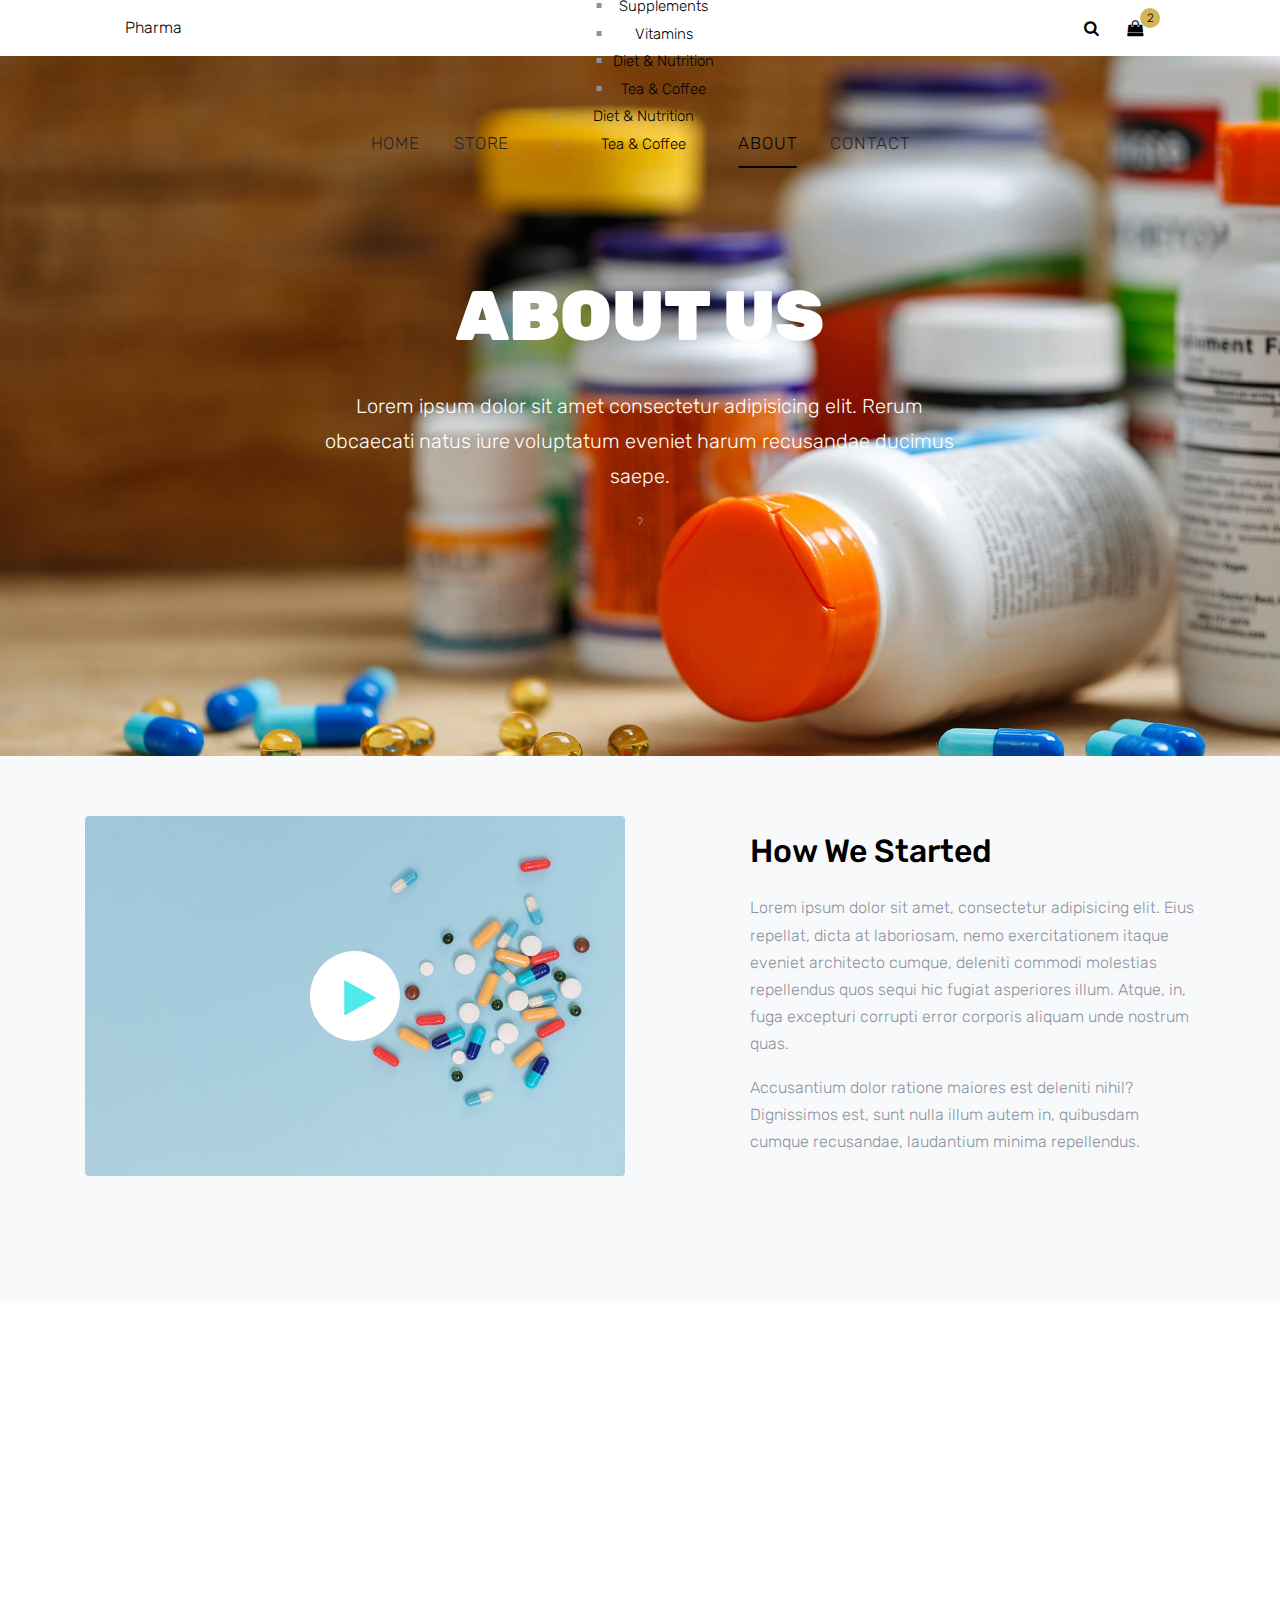
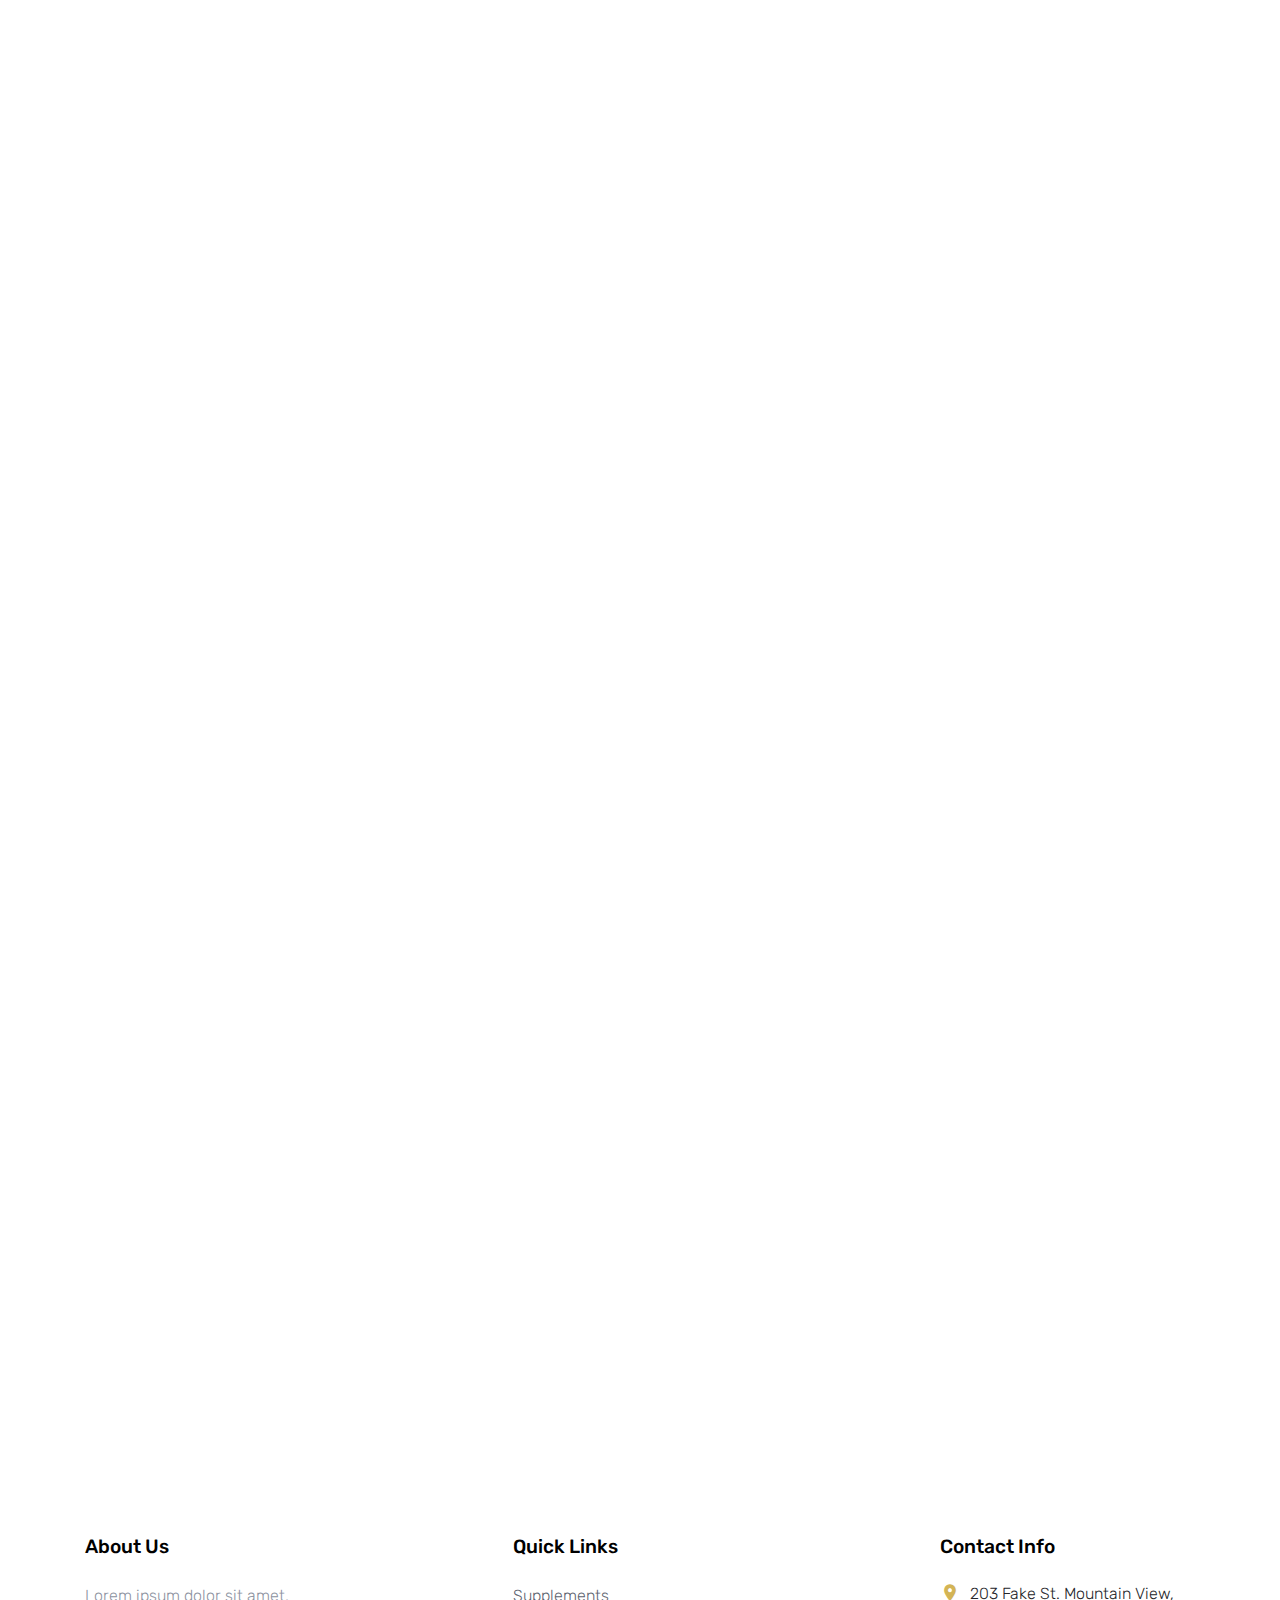
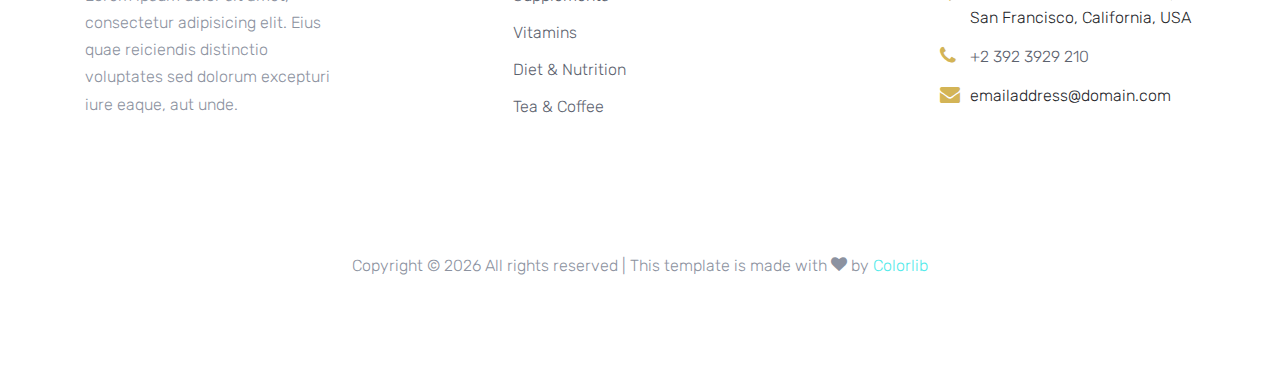
==== about.html @ ea1cbe62 "Change files ubication" ====
<!DOCTYPE html>
<html lang="en">

<head>
  <title>Pharma &mdash; Colorlib Template</title>
  <meta charset="utf-8">
  <meta name="viewport" content="width=device-width, initial-scale=1, shrink-to-fit=no">

  <link href="https://fonts.googleapis.com/css?family=Rubik:400,700|Crimson+Text:400,400i" rel="stylesheet">
  <link rel="stylesheet" href="fonts/icomoon/style.css">

  <link rel="stylesheet" href="css/bootstrap.min.css">
  <link rel="stylesheet" href="css/magnific-popup.css">
  <link rel="stylesheet" href="css/jquery-ui.css">
  <link rel="stylesheet" href="css/owl.carousel.min.css">
  <link rel="stylesheet" href="css/owl.theme.default.min.css">


  <link rel="stylesheet" href="css/aos.css">

  <link rel="stylesheet" href="css/style.css">

</head>

<body>

  <div class="site-wrap">


    <div class="site-navbar py-2">

      <div class="search-wrap">
        <div class="container">
          <a href="#" class="search-close js-search-close"><span class="icon-close2"></span></a>
          <form action="#" method="post">
            <input type="text" class="form-control" placeholder="Search keyword and hit enter...">
          </form>
        </div>
      </div>

      <div class="container">
        <div class="d-flex align-items-center justify-content-between">
          <div class="logo">
            <div class="site-logo">
              <a href="index.html" class="js-logo-clone">Pharma</a>
            </div>
          </div>
          <div class="main-nav d-none d-lg-block">
            <nav class="site-navigation text-right text-md-center" role="navigation">
              <ul class="site-menu js-clone-nav d-none d-lg-block">
                <li><a href="index.html">Home</a></li>
                <li><a href="shop.html">Store</a></li>
                <li class="has-children">
                  <a href="#">Dropdown</a>
                  <ul class="dropdown">
                    <li><a href="#">Supplements</a></li>
                    <li class="has-children">
                      <a href="#">Vitamins</a>
                      <ul class="dropdown">
                        <li><a href="#">Supplements</a></li>
                        <li><a href="#">Vitamins</a></li>
                        <li><a href="#">Diet &amp; Nutrition</a></li>
                        <li><a href="#">Tea &amp; Coffee</a></li>
                      </ul>
                    </li>
                    <li><a href="#">Diet &amp; Nutrition</a></li>
                    <li><a href="#">Tea &amp; Coffee</a></li>

                  </ul>
                </li>
                <li class="active"><a href="about.html">About</a></li>
                <li><a href="contact.html">Contact</a></li>
              </ul>
            </nav>
          </div>
          <div class="icons">
            <a href="#" class="icons-btn d-inline-block js-search-open"><span class="icon-search"></span></a>
            <a href="cart.html" class="icons-btn d-inline-block bag">
              <span class="icon-shopping-bag"></span>
              <span class="number">2</span>
            </a>
            <a href="#" class="site-menu-toggle js-menu-toggle ml-3 d-inline-block d-lg-none"><span
                class="icon-menu"></span></a>
          </div>
        </div>
      </div>
    </div>

    <div class="site-blocks-cover inner-page" style="background-image: url('images/hero_1.jpg');">
      <div class="container">
        <div class="row">
          <div class="col-lg-7 mx-auto align-self-center">
            <div class=" text-center">
              <h1>About Us</h1>
              <p>Lorem ipsum dolor sit amet consectetur adipisicing elit. Rerum obcaecati natus iure voluptatum eveniet harum recusandae ducimus saepe.</p>ˀ
            </div>
          </div>
        </div>
      </div>
    </div>

    <div class="site-section bg-light custom-border-bottom" data-aos="fade">
      <div class="container">
        <div class="row mb-5">
          <div class="col-md-6">
            <div class="block-16">
              <figure>
                <img src="images/bg_1.jpg" alt="Image placeholder" class="img-fluid rounded">
                <a href="https://vimeo.com/channels/staffpicks/93951774" class="play-button popup-vimeo"><span
                    class="icon-play"></span></a>
    
              </figure>
            </div>
          </div>
          <div class="col-md-1"></div>
          <div class="col-md-5">
    
    
            <div class="site-section-heading pt-3 mb-4">
              <h2 class="text-black">How We Started</h2>
            </div>
            <p>Lorem ipsum dolor sit amet, consectetur adipisicing elit. Eius repellat, dicta at laboriosam, nemo
              exercitationem itaque eveniet architecto cumque, deleniti commodi molestias repellendus quos sequi hic fugiat
              asperiores illum. Atque, in, fuga excepturi corrupti error corporis aliquam unde nostrum quas.</p>
            <p>Accusantium dolor ratione maiores est deleniti nihil? Dignissimos est, sunt nulla illum autem in, quibusdam
              cumque recusandae, laudantium minima repellendus.</p>
    
          </div>
        </div>
      </div>
    </div>

    

    <div class="site-section bg-light custom-border-bottom" data-aos="fade">
      <div class="container">
        <div class="row mb-5">
          <div class="col-md-6 order-md-2">
            <div class="block-16">
              <figure>
                <img src="images/hero_1.jpg" alt="Image placeholder" class="img-fluid rounded">
                <a href="https://vimeo.com/channels/staffpicks/93951774" class="play-button popup-vimeo"><span
                    class="icon-play"></span></a>
    
              </figure>
            </div>
          </div>
          <div class="col-md-5 mr-auto">
    
    
            <div class="site-section-heading pt-3 mb-4">
              <h2 class="text-black">We Are Trusted Company</h2>
            </div>
            <p class="text-black">Lorem ipsum dolor sit amet, consectetur adipisicing elit. Eius repellat, dicta at laboriosam, nemo
              exercitationem itaque eveniet architecto cumque, deleniti commodi molestias repellendus quos sequi hic fugiat
              asperiores illum. Atque, in, fuga excepturi corrupti error corporis aliquam unde nostrum quas.</p>
            <p class="text-black">Accusantium dolor ratione maiores est deleniti nihil? Dignissimos est, sunt nulla illum autem in, quibusdam
              cumque recusandae, laudantium minima repellendus.</p>
    
          </div>
        </div>
      </div>
    </div>
    
    <div class="site-section site-section-sm site-blocks-1 border-0" data-aos="fade">
      <div class="container">
        <div class="row">
          <div class="col-md-6 col-lg-4 d-lg-flex mb-4 mb-lg-0 pl-4" data-aos="fade-up" data-aos-delay="">
            <div class="icon mr-4 align-self-start">
              <span class="icon-truck text-primary"></span>
            </div>
            <div class="text">
              <h2>Free Shipping</h2>
              <p>Lorem ipsum dolor sit amet, consectetur adipiscing elit. Phasellus at iaculis quam. Integer accumsan
                tincidunt fringilla.</p>
            </div>
          </div>
          <div class="col-md-6 col-lg-4 d-lg-flex mb-4 mb-lg-0 pl-4" data-aos="fade-up" data-aos-delay="100">
            <div class="icon mr-4 align-self-start">
              <span class="icon-refresh2 text-primary"></span>
            </div>
            <div class="text">
              <h2>Free Returns</h2>
              <p>Lorem ipsum dolor sit amet, consectetur adipiscing elit. Phasellus at iaculis quam. Integer accumsan
                tincidunt fringilla.</p>
            </div>
          </div>
          <div class="col-md-6 col-lg-4 d-lg-flex mb-4 mb-lg-0 pl-4" data-aos="fade-up" data-aos-delay="200">
            <div class="icon mr-4 align-self-start">
              <span class="icon-help text-primary"></span>
            </div>
            <div class="text">
              <h2>Customer Support</h2>
              <p>Lorem ipsum dolor sit amet, consectetur adipiscing elit. Phasellus at iaculis quam. Integer accumsan
                tincidunt fringilla.</p>
            </div>
          </div>
        </div>
      </div>
    </div>
    

    <div class="site-section bg-light custom-border-bottom" data-aos="fade">
      <div class="container">
        <div class="row justify-content-center mb-5">
          <div class="col-md-7 site-section-heading text-center pt-4">
            <h2>The Team</h2>
          </div>
        </div>
        <div class="row">
          <div class="col-md-6 col-lg-6 mb-5">
    
            <div class="block-38 text-center">
              <div class="block-38-img">
                <div class="block-38-header">
                  <img src="images/person_1.jpg" alt="Image placeholder" class="mb-4">
                  <h3 class="block-38-heading h4">Elizabeth Graham</h3>
                  <p class="block-38-subheading">CEO/Co-Founder</p>
                </div>
                <div class="block-38-body">
                  <p>Lorem ipsum dolor sit amet consectetur adipisicing elit. Vitae aut minima nihil sit distinctio
                    recusandae doloribus ut fugit officia voluptate soluta. </p>
                </div>
              </div>
            </div>
          </div>
          <div class="col-md-6 col-lg-6 mb-5">
            <div class="block-38 text-center">
              <div class="block-38-img">
                <div class="block-38-header">
                  <img src="images/person_2.jpg" alt="Image placeholder" class="mb-4">
                  <h3 class="block-38-heading h4">Jennifer Greive</h3>
                  <p class="block-38-subheading">Co-Founder</p>
                </div>
                <div class="block-38-body">
                  <p>Lorem ipsum dolor sit amet consectetur adipisicing elit. Vitae aut minima nihil sit distinctio
                    recusandae doloribus ut fugit officia voluptate soluta. </p>
                </div>
              </div>
            </div>
          </div>
          <div class="col-md-6 col-lg-6 mb-5">
            <div class="block-38 text-center">
              <div class="block-38-img">
                <div class="block-38-header">
                  <img src="images/person_3.jpg" alt="Image placeholder" class="mb-4">
                  <h3 class="block-38-heading h4">Patrick Marx</h3>
                  <p class="block-38-subheading">Marketing</p>
                </div>
                <div class="block-38-body">
                  <p>Lorem ipsum dolor sit amet consectetur adipisicing elit. Vitae aut minima nihil sit distinctio
                    recusandae doloribus ut fugit officia voluptate soluta. </p>
                </div>
              </div>
            </div>
          </div>
          <div class="col-md-6 col-lg-6 mb-5">
            <div class="block-38 text-center">
              <div class="block-38-img">
                <div class="block-38-header">
                  <img src="images/person_4.jpg" alt="Image placeholder" class="mb-4">
                  <h3 class="block-38-heading h4">Mike Coolbert</h3>
                  <p class="block-38-subheading">Sales Manager</p>
                </div>
                <div class="block-38-body">
                  <p>Lorem ipsum dolor sit amet consectetur adipisicing elit. Vitae aut minima nihil sit distinctio
                    recusandae doloribus ut fugit officia voluptate soluta. </p>
                </div>
              </div>
            </div>
          </div>
        </div>
      </div>
    </div>


    <footer class="site-footer">
      <div class="container">
        <div class="row">
          <div class="col-md-6 col-lg-3 mb-4 mb-lg-0">

            <div class="block-7">
              <h3 class="footer-heading mb-4">About Us</h3>
              <p>Lorem ipsum dolor sit amet, consectetur adipisicing elit. Eius quae reiciendis distinctio voluptates
                sed dolorum excepturi iure eaque, aut unde.</p>
            </div>

          </div>
          <div class="col-lg-3 mx-auto mb-5 mb-lg-0">
            <h3 class="footer-heading mb-4">Quick Links</h3>
            <ul class="list-unstyled">
              <li><a href="#">Supplements</a></li>
              <li><a href="#">Vitamins</a></li>
              <li><a href="#">Diet &amp; Nutrition</a></li>
              <li><a href="#">Tea &amp; Coffee</a></li>
            </ul>
          </div>

          <div class="col-md-6 col-lg-3">
            <div class="block-5 mb-5">
              <h3 class="footer-heading mb-4">Contact Info</h3>
              <ul class="list-unstyled">
                <li class="address">203 Fake St. Mountain View, San Francisco, California, USA</li>
                <li class="phone"><a href="tel://23923929210">+2 392 3929 210</a></li>
                <li class="email">emailaddress@domain.com</li>
              </ul>
            </div>


          </div>
        </div>
        <div class="row pt-5 mt-5 text-center">
          <div class="col-md-12">
            <p>
              <!-- Link back to Colorlib can't be removed. Template is licensed under CC BY 3.0. -->
              Copyright &copy;
              <script>document.write(new Date().getFullYear());</script> All rights reserved | This template is made
              with <i class="icon-heart" aria-hidden="true"></i> by <a href="https://colorlib.com" target="_blank"
                class="text-primary">Colorlib</a>
              <!-- Link back to Colorlib can't be removed. Template is licensed under CC BY 3.0. -->
            </p>
          </div>

        </div>
      </div>
    </footer>
  </div>

  <script src="js/jquery-3.3.1.min.js"></script>
  <script src="js/jquery-ui.js"></script>
  <script src="js/popper.min.js"></script>
  <script src="js/bootstrap.min.js"></script>
  <script src="js/owl.carousel.min.js"></script>
  <script src="js/jquery.magnific-popup.min.js"></script>
  <script src="js/aos.js"></script>

  <script src="js/main.js"></script>

</body>

</html>
---- fonts/icomoon/style.css ----
@font-face {
  font-family: 'icomoon';
  src:  url('fonts/icomoon.eot?10si43');
  src:  url('fonts/icomoon.eot?10si43#iefix') format('embedded-opentype'),
    url('fonts/icomoon.ttf?10si43') format('truetype'),
    url('fonts/icomoon.woff?10si43') format('woff'),
    url('fonts/icomoon.svg?10si43#icomoon') format('svg');
  font-weight: normal;
  font-style: normal;
}

[class^="icon-"], [class*=" icon-"] {
  /* use !important to prevent issues with browser extensions that change fonts */
  font-family: 'icomoon' !important;
  speak: none;
  font-style: normal;
  font-weight: normal;
  font-variant: normal;
  text-transform: none;
  line-height: 1;

  /* Better Font Rendering =========== */
  -webkit-font-smoothing: antialiased;
  -moz-osx-font-smoothing: grayscale;
}

.icon-asterisk:before {
  content: "\f069";
}
.icon-plus:before {
  content: "\f067";
}
.icon-question:before {
  content: "\f128";
}
.icon-minus:before {
  content: "\f068";
}
.icon-glass:before {
  content: "\f000";
}
.icon-music:before {
  content: "\f001";
}
.icon-search:before {
  content: "\f002";
}
.icon-envelope-o:before {
  content: "\f003";
}
.icon-heart:before {
  content: "\f004";
}
.icon-star:before {
  content: "\f005";
}
.icon-star-o:before {
  content: "\f006";
}
.icon-user:before {
  content: "\f007";
}
.icon-film:before {
  content: "\f008";
}
.icon-th-large:before {
  content: "\f009";
}
.icon-th:before {
  content: "\f00a";
}
.icon-th-list:before {
  content: "\f00b";
}
.icon-check:before {
  content: "\f00c";
}
.icon-close:before {
  content: "\f00d";
}
.icon-remove:before {
  content: "\f00d";
}
.icon-times:before {
  content: "\f00d";
}
.icon-search-plus:before {
  content: "\f00e";
}
.icon-search-minus:before {
  content: "\f010";
}
.icon-power-off:before {
  content: "\f011";
}
.icon-signal:before {
  content: "\f012";
}
.icon-cog:before {
  content: "\f013";
}
.icon-gear:before {
  content: "\f013";
}
.icon-trash-o:before {
  content: "\f014";
}
.icon-home:before {
  content: "\f015";
}
.icon-file-o:before {
  content: "\f016";
}
.icon-clock-o:before {
  content: "\f017";
}
.icon-road:before {
  content: "\f018";
}
.icon-download:before {
  content: "\f019";
}
.icon-arrow-circle-o-down:before {
  content: "\f01a";
}
.icon-arrow-circle-o-up:before {
  content: "\f01b";
}
.icon-inbox:before {
  content: "\f01c";
}
.icon-play-circle-o:before {
  content: "\f01d";
}
.icon-repeat:before {
  content: "\f01e";
}
.icon-rotate-right:before {
  content: "\f01e";
}
.icon-refresh:before {
  content: "\f021";
}
.icon-list-alt:before {
  content: "\f022";
}
.icon-lock:before {
  content: "\f023";
}
.icon-flag:before {
  content: "\f024";
}
.icon-headphones:before {
  content: "\f025";
}
.icon-volume-off:before {
  content: "\f026";
}
.icon-volume-down:before {
  content: "\f027";
}
.icon-volume-up:before {
  content: "\f028";
}
.icon-qrcode:before {
  content: "\f029";
}
.icon-barcode:before {
  content: "\f02a";
}
.icon-tag:before {
  content: "\f02b";
}
.icon-tags:before {
  content: "\f02c";
}
.icon-book:before {
  content: "\f02d";
}
.icon-bookmark:before {
  content: "\f02e";
}
.icon-print:before {
  content: "\f02f";
}
.icon-camera:before {
  content: "\f030";
}
.icon-font:before {
  content: "\f031";
}
.icon-bold:before {
  content: "\f032";
}
.icon-italic:before {
  content: "\f033";
}
.icon-text-height:before {
  content: "\f034";
}
.icon-text-width:before {
  content: "\f035";
}
.icon-align-left:before {
  content: "\f036";
}
.icon-align-center:before {
  content: "\f037";
}
.icon-align-right:before {
  content: "\f038";
}
.icon-align-justify:before {
  content: "\f039";
}
.icon-list:before {
  content: "\f03a";
}
.icon-dedent:before {
  content: "\f03b";
}
.icon-outdent:before {
  content: "\f03b";
}
.icon-indent:before {
  content: "\f03c";
}
.icon-video-camera:before {
  content: "\f03d";
}
.icon-image:before {
  content: "\f03e";
}
.icon-photo:before {
  content: "\f03e";
}
.icon-picture-o:before {
  content: "\f03e";
}
.icon-pencil:before {
  content: "\f040";
}
.icon-map-marker:before {
  content: "\f041";
}
.icon-adjust:before {
  content: "\f042";
}
.icon-tint:before {
  content: "\f043";
}
.icon-edit:before {
  content: "\f044";
}
.icon-pencil-square-o:before {
  content: "\f044";
}
.icon-share-square-o:before {
  content: "\f045";
}
.icon-check-square-o:before {
  content: "\f046";
}
.icon-arrows:before {
  content: "\f047";
}
.icon-step-backward:before {
  content: "\f048";
}
.icon-fast-backward:before {
  content: "\f049";
}
.icon-backward:before {
  content: "\f04a";
}
.icon-play:before {
  content: "\f04b";
}
.icon-pause:before {
  content: "\f04c";
}
.icon-stop:before {
  content: "\f04d";
}
.icon-forward:before {
  content: "\f04e";
}
.icon-fast-forward:before {
  content: "\f050";
}
.icon-step-forward:before {
  content: "\f051";
}
.icon-eject:before {
  content: "\f052";
}
.icon-chevron-left:before {
  content: "\f053";
}
.icon-chevron-right:before {
  content: "\f054";
}
.icon-plus-circle:before {
  content: "\f055";
}
.icon-minus-circle:before {
  content: "\f056";
}
.icon-times-circle:before {
  content: "\f057";
}
.icon-check-circle:before {
  content: "\f058";
}
.icon-question-circle:before {
  content: "\f059";
}
.icon-info-circle:before {
  content: "\f05a";
}
.icon-crosshairs:before {
  content: "\f05b";
}
.icon-times-circle-o:before {
  content: "\f05c";
}
.icon-check-circle-o:before {
  content: "\f05d";
}
.icon-ban:before {
  content: "\f05e";
}
.icon-arrow-left:before {
  content: "\f060";
}
.icon-arrow-right:before {
  content: "\f061";
}
.icon-arrow-up:before {
  content: "\f062";
}
.icon-arrow-down:before {
  content: "\f063";
}
.icon-mail-forward:before {
  content: "\f064";
}
.icon-share:before {
  content: "\f064";
}
.icon-expand:before {
  content: "\f065";
}
.icon-compress:before {
  content: "\f066";
}
.icon-exclamation-circle:before {
  content: "\f06a";
}
.icon-gift:before {
  content: "\f06b";
}
.icon-leaf:before {
  content: "\f06c";
}
.icon-fire:before {
  content: "\f06d";
}
.icon-eye:before {
  content: "\f06e";
}
.icon-eye-slash:before {
  content: "\f070";
}
.icon-exclamation-triangle:before {
  content: "\f071";
}
.icon-warning:before {
  content: "\f071";
}
.icon-plane:before {
  content: "\f072";
}
.icon-calendar:before {
  content: "\f073";
}
.icon-random:before {
  content: "\f074";
}
.icon-comment:before {
  content: "\f075";
}
.icon-magnet:before {
  content: "\f076";
}
.icon-chevron-up:before {
  content: "\f077";
}
.icon-chevron-down:before {
  content: "\f078";
}
.icon-retweet:before {
  content: "\f079";
}
.icon-shopping-cart:before {
  content: "\f07a";
}
.icon-folder:before {
  content: "\f07b";
}
.icon-folder-open:before {
  content: "\f07c";
}
.icon-arrows-v:before {
  content: "\f07d";
}
.icon-arrows-h:before {
  content: "\f07e";
}
.icon-bar-chart:before {
  content: "\f080";
}
.icon-bar-chart-o:before {
  content: "\f080";
}
.icon-twitter-square:before {
  content: "\f081";
}
.icon-facebook-square:before {
  content: "\f082";
}
.icon-camera-retro:before {
  content: "\f083";
}
.icon-key:before {
  content: "\f084";
}
.icon-cogs:before {
  content: "\f085";
}
.icon-gears:before {
  content: "\f085";
}
.icon-comments:before {
  content: "\f086";
}
.icon-thumbs-o-up:before {
  content: "\f087";
}
.icon-thumbs-o-down:before {
  content: "\f088";
}
.icon-star-half:before {
  content: "\f089";
}
.icon-heart-o:before {
  content: "\f08a";
}
.icon-sign-out:before {
  content: "\f08b";
}
.icon-linkedin-square:before {
  content: "\f08c";
}
.icon-thumb-tack:before {
  content: "\f08d";
}
.icon-external-link:before {
  content: "\f08e";
}
.icon-sign-in:before {
  content: "\f090";
}
.icon-trophy:before {
  content: "\f091";
}
.icon-github-square:before {
  content: "\f092";
}
.icon-upload:before {
  content: "\f093";
}
.icon-lemon-o:before {
  content: "\f094";
}
.icon-phone:before {
  content: "\f095";
}
.icon-square-o:before {
  content: "\f096";
}
.icon-bookmark-o:before {
  content: "\f097";
}
.icon-phone-square:before {
  content: "\f098";
}
.icon-twitter:before {
  content: "\f099";
}
.icon-facebook:before {
  content: "\f09a";
}
.icon-facebook-f:before {
  content: "\f09a";
}
.icon-github:before {
  content: "\f09b";
}
.icon-unlock:before {
  content: "\f09c";
}
.icon-credit-card:before {
  content: "\f09d";
}
.icon-feed:before {
  content: "\f09e";
}
.icon-rss:before {
  content: "\f09e";
}
.icon-hdd-o:before {
  content: "\f0a0";
}
.icon-bullhorn:before {
  content: "\f0a1";
}
.icon-bell-o:before {
  content: "\f0a2";
}
.icon-certificate:before {
  content: "\f0a3";
}
.icon-hand-o-right:before {
  content: "\f0a4";
}
.icon-hand-o-left:before {
  content: "\f0a5";
}
.icon-hand-o-up:before {
  content: "\f0a6";
}
.icon-hand-o-down:before {
  content: "\f0a7";
}
.icon-arrow-circle-left:before {
  content: "\f0a8";
}
.icon-arrow-circle-right:before {
  content: "\f0a9";
}
.icon-arrow-circle-up:before {
  content: "\f0aa";
}
.icon-arrow-circle-down:before {
  content: "\f0ab";
}
.icon-globe:before {
  content: "\f0ac";
}
.icon-wrench:before {
  content: "\f0ad";
}
.icon-tasks:before {
  content: "\f0ae";
}
.icon-filter:before {
  content: "\f0b0";
}
.icon-briefcase:before {
  content: "\f0b1";
}
.icon-arrows-alt:before {
  content: "\f0b2";
}
.icon-group:before {
  content: "\f0c0";
}
.icon-users:before {
  content: "\f0c0";
}
.icon-chain:before {
  content: "\f0c1";
}
.icon-link:before {
  content: "\f0c1";
}
.icon-cloud:before {
  content: "\f0c2";
}
.icon-flask:before {
  content: "\f0c3";
}
.icon-cut:before {
  content: "\f0c4";
}
.icon-scissors:before {
  content: "\f0c4";
}
.icon-copy:before {
  content: "\f0c5";
}
.icon-files-o:before {
  content: "\f0c5";
}
.icon-paperclip:before {
  content: "\f0c6";
}
.icon-floppy-o:before {
  content: "\f0c7";
}
.icon-save:before {
  content: "\f0c7";
}
.icon-square:before {
  content: "\f0c8";
}
.icon-bars:before {
  content: "\f0c9";
}
.icon-navicon:before {
  content: "\f0c9";
}
.icon-reorder:before {
  content: "\f0c9";
}
.icon-list-ul:before {
  content: "\f0ca";
}
.icon-list-ol:before {
  content: "\f0cb";
}
.icon-strikethrough:before {
  content: "\f0cc";
}
.icon-underline:before {
  content: "\f0cd";
}
.icon-table:before {
  content: "\f0ce";
}
.icon-magic:before {
  content: "\f0d0";
}
.icon-truck:before {
  content: "\f0d1";
}
.icon-pinterest:before {
  content: "\f0d2";
}
.icon-pinterest-square:before {
  content: "\f0d3";
}
.icon-google-plus-square:before {
  content: "\f0d4";
}
.icon-google-plus:before {
  content: "\f0d5";
}
.icon-money:before {
  content: "\f0d6";
}
.icon-caret-down:before {
  content: "\f0d7";
}
.icon-caret-up:before {
  content: "\f0d8";
}
.icon-caret-left:before {
  content: "\f0d9";
}
.icon-caret-right:before {
  content: "\f0da";
}
.icon-columns:before {
  content: "\f0db";
}
.icon-sort:before {
  content: "\f0dc";
}
.icon-unsorted:before {
  content: "\f0dc";
}
.icon-sort-desc:before {
  content: "\f0dd";
}
.icon-sort-down:before {
  content: "\f0dd";
}
.icon-sort-asc:before {
  content: "\f0de";
}
.icon-sort-up:before {
  content: "\f0de";
}
.icon-envelope:before {
  content: "\f0e0";
}
.icon-linkedin:before {
  content: "\f0e1";
}
.icon-rotate-left:before {
  content: "\f0e2";
}
.icon-undo:before {
  content: "\f0e2";
}
.icon-gavel:before {
  content: "\f0e3";
}
.icon-legal:before {
  content: "\f0e3";
}
.icon-dashboard:before {
  content: "\f0e4";
}
.icon-tachometer:before {
  content: "\f0e4";
}
.icon-comment-o:before {
  content: "\f0e5";
}
.icon-comments-o:before {
  content: "\f0e6";
}
.icon-bolt:before {
  content: "\f0e7";
}
.icon-flash:before {
  content: "\f0e7";
}
.icon-sitemap:before {
  content: "\f0e8";
}
.icon-umbrella:before {
  content: "\f0e9";
}
.icon-clipboard:before {
  content: "\f0ea";
}
.icon-paste:before {
  content: "\f0ea";
}
.icon-lightbulb-o:before {
  content: "\f0eb";
}
.icon-exchange:before {
  content: "\f0ec";
}
.icon-cloud-download:before {
  content: "\f0ed";
}
.icon-cloud-upload:before {
  content: "\f0ee";
}
.icon-user-md:before {
  content: "\f0f0";
}
.icon-stethoscope:before {
  content: "\f0f1";
}
.icon-suitcase:before {
  content: "\f0f2";
}
.icon-bell:before {
  content: "\f0f3";
}
.icon-coffee:before {
  content: "\f0f4";
}
.icon-cutlery:before {
  content: "\f0f5";
}
.icon-file-text-o:before {
  content: "\f0f6";
}
.icon-building-o:before {
  content: "\f0f7";
}
.icon-hospital-o:before {
  content: "\f0f8";
}
.icon-ambulance:before {
  content: "\f0f9";
}
.icon-medkit:before {
  content: "\f0fa";
}
.icon-fighter-jet:before {
  content: "\f0fb";
}
.icon-beer:before {
  content: "\f0fc";
}
.icon-h-square:before {
  content: "\f0fd";
}
.icon-plus-square:before {
  content: "\f0fe";
}
.icon-angle-double-left:before {
  content: "\f100";
}
.icon-angle-double-right:before {
  content: "\f101";
}
.icon-angle-double-up:before {
  content: "\f102";
}
.icon-angle-double-down:before {
  content: "\f103";
}
.icon-angle-left:before {
  content: "\f104";
}
.icon-angle-right:before {
  content: "\f105";
}
.icon-angle-up:before {
  content: "\f106";
}
.icon-angle-down:before {
  content: "\f107";
}
.icon-desktop:before {
  content: "\f108";
}
.icon-laptop:before {
  content: "\f109";
}
.icon-tablet:before {
  content: "\f10a";
}
.icon-mobile:before {
  content: "\f10b";
}
.icon-mobile-phone:before {
  content: "\f10b";
}
.icon-circle-o:before {
  content: "\f10c";
}
.icon-quote-left:before {
  content: "\f10d";
}
.icon-quote-right:before {
  content: "\f10e";
}
.icon-spinner:before {
  content: "\f110";
}
.icon-circle:before {
  content: "\f111";
}
.icon-mail-reply:before {
  content: "\f112";
}
.icon-reply:before {
  content: "\f112";
}
.icon-github-alt:before {
  content: "\f113";
}
.icon-folder-o:before {
  content: "\f114";
}
.icon-folder-open-o:before {
  content: "\f115";
}
.icon-smile-o:before {
  content: "\f118";
}
.icon-frown-o:before {
  content: "\f119";
}
.icon-meh-o:before {
  content: "\f11a";
}
.icon-gamepad:before {
  content: "\f11b";
}
.icon-keyboard-o:before {
  content: "\f11c";
}
.icon-flag-o:before {
  content: "\f11d";
}
.icon-flag-checkered:before {
  content: "\f11e";
}
.icon-terminal:before {
  content: "\f120";
}
.icon-code:before {
  content: "\f121";
}
.icon-mail-reply-all:before {
  content: "\f122";
}
.icon-reply-all:before {
  content: "\f122";
}
.icon-star-half-empty:before {
  content: "\f123";
}
.icon-star-half-full:before {
  content: "\f123";
}
.icon-star-half-o:before {
  content: "\f123";
}
.icon-location-arrow:before {
  content: "\f124";
}
.icon-crop:before {
  content: "\f125";
}
.icon-code-fork:before {
  content: "\f126";
}
.icon-chain-broken:before {
  content: "\f127";
}
.icon-unlink:before {
  content: "\f127";
}
.icon-info:before {
  content: "\f129";
}
.icon-exclamation:before {
  content: "\f12a";
}
.icon-superscript:before {
  content: "\f12b";
}
.icon-subscript:before {
  content: "\f12c";
}
.icon-eraser:before {
  content: "\f12d";
}
.icon-puzzle-piece:before {
  content: "\f12e";
}
.icon-microphone:before {
  content: "\f130";
}
.icon-microphone-slash:before {
  content: "\f131";
}
.icon-shield:before {
  content: "\f132";
}
.icon-calendar-o:before {
  content: "\f133";
}
.icon-fire-extinguisher:before {
  content: "\f134";
}
.icon-rocket:before {
  content: "\f135";
}
.icon-maxcdn:before {
  content: "\f136";
}
.icon-chevron-circle-left:before {
  content: "\f137";
}
.icon-chevron-circle-right:before {
  content: "\f138";
}
.icon-chevron-circle-up:before {
  content: "\f139";
}
.icon-chevron-circle-down:before {
  content: "\f13a";
}
.icon-html5:before {
  content: "\f13b";
}
.icon-css3:before {
  content: "\f13c";
}
.icon-anchor:before {
  content: "\f13d";
}
.icon-unlock-alt:before {
  content: "\f13e";
}
.icon-bullseye:before {
  content: "\f140";
}
.icon-ellipsis-h:before {
  content: "\f141";
}
.icon-ellipsis-v:before {
  content: "\f142";
}
.icon-rss-square:before {
  content: "\f143";
}
.icon-play-circle:before {
  content: "\f144";
}
.icon-ticket:before {
  content: "\f145";
}
.icon-minus-square:before {
  content: "\f146";
}
.icon-minus-square-o:before {
  content: "\f147";
}
.icon-level-up:before {
  content: "\f148";
}
.icon-level-down:before {
  content: "\f149";
}
.icon-check-square:before {
  content: "\f14a";
}
.icon-pencil-square:before {
  content: "\f14b";
}
.icon-external-link-square:before {
  content: "\f14c";
}
.icon-share-square:before {
  content: "\f14d";
}
.icon-compass:before {
  content: "\f14e";
}
.icon-caret-square-o-down:before {
  content: "\f150";
}
.icon-toggle-down:before {
  content: "\f150";
}
.icon-caret-square-o-up:before {
  content: "\f151";
}
.icon-toggle-up:before {
  content: "\f151";
}
.icon-caret-square-o-right:before {
  content: "\f152";
}
.icon-toggle-right:before {
  content: "\f152";
}
.icon-eur:before {
  content: "\f153";
}
.icon-euro:before {
  content: "\f153";
}
.icon-gbp:before {
  content: "\f154";
}
.icon-dollar:before {
  content: "\f155";
}
.icon-usd:before {
  content: "\f155";
}
.icon-inr:before {
  content: "\f156";
}
.icon-rupee:before {
  content: "\f156";
}
.icon-cny:before {
  content: "\f157";
}
.icon-jpy:before {
  content: "\f157";
}
.icon-rmb:before {
  content: "\f157";
}
.icon-yen:before {
  content: "\f157";
}
.icon-rouble:before {
  content: "\f158";
}
.icon-rub:before {
  content: "\f158";
}
.icon-ruble:before {
  content: "\f158";
}
.icon-krw:before {
  content: "\f159";
}
.icon-won:before {
  content: "\f159";
}
.icon-bitcoin:before {
  content: "\f15a";
}
.icon-btc:before {
  content: "\f15a";
}
.icon-file:before {
  content: "\f15b";
}
.icon-file-text:before {
  content: "\f15c";
}
.icon-sort-alpha-asc:before {
  content: "\f15d";
}
.icon-sort-alpha-desc:before {
  content: "\f15e";
}
.icon-sort-amount-asc:before {
  content: "\f160";
}
.icon-sort-amount-desc:before {
  content: "\f161";
}
.icon-sort-numeric-asc:before {
  content: "\f162";
}
.icon-sort-numeric-desc:before {
  content: "\f163";
}
.icon-thumbs-up:before {
  content: "\f164";
}
.icon-thumbs-down:before {
  content: "\f165";
}
.icon-youtube-square:before {
  content: "\f166";
}
.icon-youtube:before {
  content: "\f167";
}
.icon-xing:before {
  content: "\f168";
}
.icon-xing-square:before {
  content: "\f169";
}
.icon-youtube-play:before {
  content: "\f16a";
}
.icon-dropbox:before {
  content: "\f16b";
}
.icon-stack-overflow:before {
  content: "\f16c";
}
.icon-instagram:before {
  content: "\f16d";
}
.icon-flickr:before {
  content: "\f16e";
}
.icon-adn:before {
  content: "\f170";
}
.icon-bitbucket:before {
  content: "\f171";
}
.icon-bitbucket-square:before {
  content: "\f172";
}
.icon-tumblr:before {
  content: "\f173";
}
.icon-tumblr-square:before {
  content: "\f174";
}
.icon-long-arrow-down:before {
  content: "\f175";
}
.icon-long-arrow-up:before {
  content: "\f176";
}
.icon-long-arrow-left:before {
  content: "\f177";
}
.icon-long-arrow-right:before {
  content: "\f178";
}
.icon-apple:before {
  content: "\f179";
}
.icon-windows:before {
  content: "\f17a";
}
.icon-android:before {
  content: "\f17b";
}
.icon-linux:before {
  content: "\f17c";
}
.icon-dribbble:before {
  content: "\f17d";
}
.icon-skype:before {
  content: "\f17e";
}
.icon-foursquare:before {
  content: "\f180";
}
.icon-trello:before {
  content: "\f181";
}
.icon-female:before {
  content: "\f182";
}
.icon-male:before {
  content: "\f183";
}
.icon-gittip:before {
  content: "\f184";
}
.icon-gratipay:before {
  content: "\f184";
}
.icon-sun-o:before {
  content: "\f185";
}
.icon-moon-o:before {
  content: "\f186";
}
.icon-archive:before {
  content: "\f187";
}
.icon-bug:before {
  content: "\f188";
}
.icon-vk:before {
  content: "\f189";
}
.icon-weibo:before {
  content: "\f18a";
}
.icon-renren:before {
  content: "\f18b";
}
.icon-pagelines:before {
  content: "\f18c";
}
.icon-stack-exchange:before {
  content: "\f18d";
}
.icon-arrow-circle-o-right:before {
  content: "\f18e";
}
.icon-arrow-circle-o-left:before {
  content: "\f190";
}
.icon-caret-square-o-left:before {
  content: "\f191";
}
.icon-toggle-left:before {
  content: "\f191";
}
.icon-dot-circle-o:before {
  content: "\f192";
}
.icon-wheelchair:before {
  content: "\f193";
}
.icon-vimeo-square:before {
  content: "\f194";
}
.icon-try:before {
  content: "\f195";
}
.icon-turkish-lira:before {
  content: "\f195";
}
.icon-plus-square-o:before {
  content: "\f196";
}
.icon-space-shuttle:before {
  content: "\f197";
}
.icon-slack:before {
  content: "\f198";
}
.icon-envelope-square:before {
  content: "\f199";
}
.icon-wordpress:before {
  content: "\f19a";
}
.icon-openid:before {
  content: "\f19b";
}
.icon-bank:before {
  content: "\f19c";
}
.icon-institution:before {
  content: "\f19c";
}
.icon-university:before {
  content: "\f19c";
}
.icon-graduation-cap:before {
  content: "\f19d";
}
.icon-mortar-board:before {
  content: "\f19d";
}
.icon-yahoo:before {
  content: "\f19e";
}
.icon-google:before {
  content: "\f1a0";
}
.icon-reddit:before {
  content: "\f1a1";
}
.icon-reddit-square:before {
  content: "\f1a2";
}
.icon-stumbleupon-circle:before {
  content: "\f1a3";
}
.icon-stumbleupon:before {
  content: "\f1a4";
}
.icon-delicious:before {
  content: "\f1a5";
}
.icon-digg:before {
  content: "\f1a6";
}
.icon-pied-piper-pp:before {
  content: "\f1a7";
}
.icon-pied-piper-alt:before {
  content: "\f1a8";
}
.icon-drupal:before {
  content: "\f1a9";
}
.icon-joomla:before {
  content: "\f1aa";
}
.icon-language:before {
  content: "\f1ab";
}
.icon-fax:before {
  content: "\f1ac";
}
.icon-building:before {
  content: "\f1ad";
}
.icon-child:before {
  content: "\f1ae";
}
.icon-paw:before {
  content: "\f1b0";
}
.icon-spoon:before {
  content: "\f1b1";
}
.icon-cube:before {
  content: "\f1b2";
}
.icon-cubes:before {
  content: "\f1b3";
}
.icon-behance:before {
  content: "\f1b4";
}
.icon-behance-square:before {
  content: "\f1b5";
}
.icon-steam:before {
  content: "\f1b6";
}
.icon-steam-square:before {
  content: "\f1b7";
}
.icon-recycle:before {
  content: "\f1b8";
}
.icon-automobile:before {
  content: "\f1b9";
}
.icon-car:before {
  content: "\f1b9";
}
.icon-cab:before {
  content: "\f1ba";
}
.icon-taxi:before {
  content: "\f1ba";
}
.icon-tree:before {
  content: "\f1bb";
}
.icon-spotify:before {
  content: "\f1bc";
}
.icon-deviantart:before {
  content: "\f1bd";
}
.icon-soundcloud:before {
  content: "\f1be";
}
.icon-database:before {
  content: "\f1c0";
}
.icon-file-pdf-o:before {
  content: "\f1c1";
}
.icon-file-word-o:before {
  content: "\f1c2";
}
.icon-file-excel-o:before {
  content: "\f1c3";
}
.icon-file-powerpoint-o:before {
  content: "\f1c4";
}
.icon-file-image-o:before {
  content: "\f1c5";
}
.icon-file-photo-o:before {
  content: "\f1c5";
}
.icon-file-picture-o:before {
  content: "\f1c5";
}
.icon-file-archive-o:before {
  content: "\f1c6";
}
.icon-file-zip-o:before {
  content: "\f1c6";
}
.icon-file-audio-o:before {
  content: "\f1c7";
}
.icon-file-sound-o:before {
  content: "\f1c7";
}
.icon-file-movie-o:before {
  content: "\f1c8";
}
.icon-file-video-o:before {
  content: "\f1c8";
}
.icon-file-code-o:before {
  content: "\f1c9";
}
.icon-vine:before {
  content: "\f1ca";
}
.icon-codepen:before {
  content: "\f1cb";
}
.icon-jsfiddle:before {
  content: "\f1cc";
}
.icon-life-bouy:before {
  content: "\f1cd";
}
.icon-life-buoy:before {
  content: "\f1cd";
}
.icon-life-ring:before {
  content: "\f1cd";
}
.icon-life-saver:before {
  content: "\f1cd";
}
.icon-support:before {
  content: "\f1cd";
}
.icon-circle-o-notch:before {
  content: "\f1ce";
}
.icon-ra:before {
  content: "\f1d0";
}
.icon-rebel:before {
  content: "\f1d0";
}
.icon-resistance:before {
  content: "\f1d0";
}
.icon-empire:before {
  content: "\f1d1";
}
.icon-ge:before {
  content: "\f1d1";
}
.icon-git-square:before {
  content: "\f1d2";
}
.icon-git:before {
  content: "\f1d3";
}
.icon-hacker-news:before {
  content: "\f1d4";
}
.icon-y-combinator-square:before {
  content: "\f1d4";
}
.icon-yc-square:before {
  content: "\f1d4";
}
.icon-tencent-weibo:before {
  content: "\f1d5";
}
.icon-qq:before {
  content: "\f1d6";
}
.icon-wechat:before {
  content: "\f1d7";
}
.icon-weixin:before {
  content: "\f1d7";
}
.icon-paper-plane:before {
  content: "\f1d8";
}
.icon-send:before {
  content: "\f1d8";
}
.icon-paper-plane-o:before {
  content: "\f1d9";
}
.icon-send-o:before {
  content: "\f1d9";
}
.icon-history:before {
  content: "\f1da";
}
.icon-circle-thin:before {
  content: "\f1db";
}
.icon-header:before {
  content: "\f1dc";
}
.icon-paragraph:before {
  content: "\f1dd";
}
.icon-sliders:before {
  content: "\f1de";
}
.icon-share-alt:before {
  content: "\f1e0";
}
.icon-share-alt-square:before {
  content: "\f1e1";
}
.icon-bomb:before {
  content: "\f1e2";
}
.icon-futbol-o:before {
  content: "\f1e3";
}
.icon-soccer-ball-o:before {
  content: "\f1e3";
}
.icon-tty:before {
  content: "\f1e4";
}
.icon-binoculars:before {
  content: "\f1e5";
}
.icon-plug:before {
  content: "\f1e6";
}
.icon-slideshare:before {
  content: "\f1e7";
}
.icon-twitch:before {
  content: "\f1e8";
}
.icon-yelp:before {
  content: "\f1e9";
}
.icon-newspaper-o:before {
  content: "\f1ea";
}
.icon-wifi:before {
  content: "\f1eb";
}
.icon-calculator:before {
  content: "\f1ec";
}
.icon-paypal:before {
  content: "\f1ed";
}
.icon-google-wallet:before {
  content: "\f1ee";
}
.icon-cc-visa:before {
  content: "\f1f0";
}
.icon-cc-mastercard:before {
  content: "\f1f1";
}
.icon-cc-discover:before {
  content: "\f1f2";
}
.icon-cc-amex:before {
  content: "\f1f3";
}
.icon-cc-paypal:before {
  content: "\f1f4";
}
.icon-cc-stripe:before {
  content: "\f1f5";
}
.icon-bell-slash:before {
  content: "\f1f6";
}
.icon-bell-slash-o:before {
  content: "\f1f7";
}
.icon-trash:before {
  content: "\f1f8";
}
.icon-copyright:before {
  content: "\f1f9";
}
.icon-at:before {
  content: "\f1fa";
}
.icon-eyedropper:before {
  content: "\f1fb";
}
.icon-paint-brush:before {
  content: "\f1fc";
}
.icon-birthday-cake:before {
  content: "\f1fd";
}
.icon-area-chart:before {
  content: "\f1fe";
}
.icon-pie-chart:before {
  content: "\f200";
}
.icon-line-chart:before {
  content: "\f201";
}
.icon-lastfm:before {
  content: "\f202";
}
.icon-lastfm-square:before {
  content: "\f203";
}
.icon-toggle-off:before {
  content: "\f204";
}
.icon-toggle-on:before {
  content: "\f205";
}
.icon-bicycle:before {
  content: "\f206";
}
.icon-bus:before {
  content: "\f207";
}
.icon-ioxhost:before {
  content: "\f208";
}
.icon-angellist:before {
  content: "\f209";
}
.icon-cc:before {
  content: "\f20a";
}
.icon-ils:before {
  content: "\f20b";
}
.icon-shekel:before {
  content: "\f20b";
}
.icon-sheqel:before {
  content: "\f20b";
}
.icon-meanpath:before {
  content: "\f20c";
}
.icon-buysellads:before {
  content: "\f20d";
}
.icon-connectdevelop:before {
  content: "\f20e";
}
.icon-dashcube:before {
  content: "\f210";
}
.icon-forumbee:before {
  content: "\f211";
}
.icon-leanpub:before {
  content: "\f212";
}
.icon-sellsy:before {
  content: "\f213";
}
.icon-shirtsinbulk:before {
  content: "\f214";
}
.icon-simplybuilt:before {
  content: "\f215";
}
.icon-skyatlas:before {
  content: "\f216";
}
.icon-cart-plus:before {
  content: "\f217";
}
.icon-cart-arrow-down:before {
  content: "\f218";
}
.icon-diamond:before {
  content: "\f219";
}
.icon-ship:before {
  content: "\f21a";
}
.icon-user-secret:before {
  content: "\f21b";
}
.icon-motorcycle:before {
  content: "\f21c";
}
.icon-street-view:before {
  content: "\f21d";
}
.icon-heartbeat:before {
  content: "\f21e";
}
.icon-venus:before {
  content: "\f221";
}
.icon-mars:before {
  content: "\f222";
}
.icon-mercury:before {
  content: "\f223";
}
.icon-intersex:before {
  content: "\f224";
}
.icon-transgender:before {
  content: "\f224";
}
.icon-transgender-alt:before {
  content: "\f225";
}
.icon-venus-double:before {
  content: "\f226";
}
.icon-mars-double:before {
  content: "\f227";
}
.icon-venus-mars:before {
  content: "\f228";
}
.icon-mars-stroke:before {
  content: "\f229";
}
.icon-mars-stroke-v:before {
  content: "\f22a";
}
.icon-mars-stroke-h:before {
  content: "\f22b";
}
.icon-neuter:before {
  content: "\f22c";
}
.icon-genderless:before {
  content: "\f22d";
}
.icon-facebook-official:before {
  content: "\f230";
}
.icon-pinterest-p:before {
  content: "\f231";
}
.icon-whatsapp:before {
  content: "\f232";
}
.icon-server:before {
  content: "\f233";
}
.icon-user-plus:before {
  content: "\f234";
}
.icon-user-times:before {
  content: "\f235";
}
.icon-bed:before {
  content: "\f236";
}
.icon-hotel:before {
  content: "\f236";
}
.icon-viacoin:before {
  content: "\f237";
}
.icon-train:before {
  content: "\f238";
}
.icon-subway:before {
  content: "\f239";
}
.icon-medium:before {
  content: "\f23a";
}
.icon-y-combinator:before {
  content: "\f23b";
}
.icon-yc:before {
  content: "\f23b";
}
.icon-optin-monster:before {
  content: "\f23c";
}
.icon-opencart:before {
  content: "\f23d";
}
.icon-expeditedssl:before {
  content: "\f23e";
}
.icon-battery:before {
  content: "\f240";
}
.icon-battery-4:before {
  content: "\f240";
}
.icon-battery-full:before {
  content: "\f240";
}
.icon-battery-3:before {
  content: "\f241";
}
.icon-battery-three-quarters:before {
  content: "\f241";
}
.icon-battery-2:before {
  content: "\f242";
}
.icon-battery-half:before {
  content: "\f242";
}
.icon-battery-1:before {
  content: "\f243";
}
.icon-battery-quarter:before {
  content: "\f243";
}
.icon-battery-0:before {
  content: "\f244";
}
.icon-battery-empty:before {
  content: "\f244";
}
.icon-mouse-pointer:before {
  content: "\f245";
}
.icon-i-cursor:before {
  content: "\f246";
}
.icon-object-group:before {
  content: "\f247";
}
.icon-object-ungroup:before {
  content: "\f248";
}
.icon-sticky-note:before {
  content: "\f249";
}
.icon-sticky-note-o:before {
  content: "\f24a";
}
.icon-cc-jcb:before {
  content: "\f24b";
}
.icon-cc-diners-club:before {
  content: "\f24c";
}
.icon-clone:before {
  content: "\f24d";
}
.icon-balance-scale:before {
  content: "\f24e";
}
.icon-hourglass-o:before {
  content: "\f250";
}
.icon-hourglass-1:before {
  content: "\f251";
}
.icon-hourglass-start:before {
  content: "\f251";
}
.icon-hourglass-2:before {
  content: "\f252";
}
.icon-hourglass-half:before {
  content: "\f252";
}
.icon-hourglass-3:before {
  content: "\f253";
}
.icon-hourglass-end:before {
  content: "\f253";
}
.icon-hourglass:before {
  content: "\f254";
}
.icon-hand-grab-o:before {
  content: "\f255";
}
.icon-hand-rock-o:before {
  content: "\f255";
}
.icon-hand-paper-o:before {
  content: "\f256";
}
.icon-hand-stop-o:before {
  content: "\f256";
}
.icon-hand-scissors-o:before {
  content: "\f257";
}
.icon-hand-lizard-o:before {
  content: "\f258";
}
.icon-hand-spock-o:before {
  content: "\f259";
}
.icon-hand-pointer-o:before {
  content: "\f25a";
}
.icon-hand-peace-o:before {
  content: "\f25b";
}
.icon-trademark:before {
  content: "\f25c";
}
.icon-registered:before {
  content: "\f25d";
}
.icon-creative-commons:before {
  content: "\f25e";
}
.icon-gg:before {
  content: "\f260";
}
.icon-gg-circle:before {
  content: "\f261";
}
.icon-tripadvisor:before {
  content: "\f262";
}
.icon-odnoklassniki:before {
  content: "\f263";
}
.icon-odnoklassniki-square:before {
  content: "\f264";
}
.icon-get-pocket:before {
  content: "\f265";
}
.icon-wikipedia-w:before {
  content: "\f266";
}
.icon-safari:before {
  content: "\f267";
}
.icon-chrome:before {
  content: "\f268";
}
.icon-firefox:before {
  content: "\f269";
}
.icon-opera:before {
  content: "\f26a";
}
.icon-internet-explorer:before {
  content: "\f26b";
}
.icon-television:before {
  content: "\f26c";
}
.icon-tv:before {
  content: "\f26c";
}
.icon-contao:before {
  content: "\f26d";
}
.icon-500px:before {
  content: "\f26e";
}
.icon-amazon:before {
  content: "\f270";
}
.icon-calendar-plus-o:before {
  content: "\f271";
}
.icon-calendar-minus-o:before {
  content: "\f272";
}
.icon-calendar-times-o:before {
  content: "\f273";
}
.icon-calendar-check-o:before {
  content: "\f274";
}
.icon-industry:before {
  content: "\f275";
}
.icon-map-pin:before {
  content: "\f276";
}
.icon-map-signs:before {
  content: "\f277";
}
.icon-map-o:before {
  content: "\f278";
}
.icon-map:before {
  content: "\f279";
}
.icon-commenting:before {
  content: "\f27a";
}
.icon-commenting-o:before {
  content: "\f27b";
}
.icon-houzz:before {
  content: "\f27c";
}
.icon-vimeo:before {
  content: "\f27d";
}
.icon-black-tie:before {
  content: "\f27e";
}
.icon-fonticons:before {
  content: "\f280";
}
.icon-reddit-alien:before {
  content: "\f281";
}
.icon-edge:before {
  content: "\f282";
}
.icon-credit-card-alt:before {
  content: "\f283";
}
.icon-codiepie:before {
  content: "\f284";
}
.icon-modx:before {
  content: "\f285";
}
.icon-fort-awesome:before {
  content: "\f286";
}
.icon-usb:before {
  content: "\f287";
}
.icon-product-hunt:before {
  content: "\f288";
}
.icon-mixcloud:before {
  content: "\f289";
}
.icon-scribd:before {
  content: "\f28a";
}
.icon-pause-circle:before {
  content: "\f28b";
}
.icon-pause-circle-o:before {
  content: "\f28c";
}
.icon-stop-circle:before {
  content: "\f28d";
}
.icon-stop-circle-o:before {
  content: "\f28e";
}
.icon-shopping-bag:before {
  content: "\f290";
}
.icon-shopping-basket:before {
  content: "\f291";
}
.icon-hashtag:before {
  content: "\f292";
}
.icon-bluetooth:before {
  content: "\f293";
}
.icon-bluetooth-b:before {
  content: "\f294";
}
.icon-percent:before {
  content: "\f295";
}
.icon-gitlab:before {
  content: "\f296";
}
.icon-wpbeginner:before {
  content: "\f297";
}
.icon-wpforms:before {
  content: "\f298";
}
.icon-envira:before {
  content: "\f299";
}
.icon-universal-access:before {
  content: "\f29a";
}
.icon-wheelchair-alt:before {
  content: "\f29b";
}
.icon-question-circle-o:before {
  content: "\f29c";
}
.icon-blind:before {
  content: "\f29d";
}
.icon-audio-description:before {
  content: "\f29e";
}
.icon-volume-control-phone:before {
  content: "\f2a0";
}
.icon-braille:before {
  content: "\f2a1";
}
.icon-assistive-listening-systems:before {
  content: "\f2a2";
}
.icon-american-sign-language-interpreting:before {
  content: "\f2a3";
}
.icon-asl-interpreting:before {
  content: "\f2a3";
}
.icon-deaf:before {
  content: "\f2a4";
}
.icon-deafness:before {
  content: "\f2a4";
}
.icon-hard-of-hearing:before {
  content: "\f2a4";
}
.icon-glide:before {
  content: "\f2a5";
}
.icon-glide-g:before {
  content: "\f2a6";
}
.icon-sign-language:before {
  content: "\f2a7";
}
.icon-signing:before {
  content: "\f2a7";
}
.icon-low-vision:before {
  content: "\f2a8";
}
.icon-viadeo:before {
  content: "\f2a9";
}
.icon-viadeo-square:before {
  content: "\f2aa";
}
.icon-snapchat:before {
  content: "\f2ab";
}
.icon-snapchat-ghost:before {
  content: "\f2ac";
}
.icon-snapchat-square:before {
  content: "\f2ad";
}
.icon-pied-piper:before {
  content: "\f2ae";
}
.icon-first-order:before {
  content: "\f2b0";
}
.icon-yoast:before {
  content: "\f2b1";
}
.icon-themeisle:before {
  content: "\f2b2";
}
.icon-google-plus-circle:before {
  content: "\f2b3";
}
.icon-google-plus-official:before {
  content: "\f2b3";
}
.icon-fa:before {
  content: "\f2b4";
}
.icon-font-awesome:before {
  content: "\f2b4";
}
.icon-handshake-o:before {
  content: "\f2b5";
}
.icon-envelope-open:before {
  content: "\f2b6";
}
.icon-envelope-open-o:before {
  content: "\f2b7";
}
.icon-linode:before {
  content: "\f2b8";
}
.icon-address-book:before {
  content: "\f2b9";
}
.icon-address-book-o:before {
  content: "\f2ba";
}
.icon-address-card:before {
  content: "\f2bb";
}
.icon-vcard:before {
  content: "\f2bb";
}
.icon-address-card-o:before {
  content: "\f2bc";
}
.icon-vcard-o:before {
  content: "\f2bc";
}
.icon-user-circle:before {
  content: "\f2bd";
}
.icon-user-circle-o:before {
  content: "\f2be";
}
.icon-user-o:before {
  content: "\f2c0";
}
.icon-id-badge:before {
  content: "\f2c1";
}
.icon-drivers-license:before {
  content: "\f2c2";
}
.icon-id-card:before {
  content: "\f2c2";
}
.icon-drivers-license-o:before {
  content: "\f2c3";
}
.icon-id-card-o:before {
  content: "\f2c3";
}
.icon-quora:before {
  content: "\f2c4";
}
.icon-free-code-camp:before {
  content: "\f2c5";
}
.icon-telegram:before {
  content: "\f2c6";
}
.icon-thermometer:before {
  content: "\f2c7";
}
.icon-thermometer-4:before {
  content: "\f2c7";
}
.icon-thermometer-full:before {
  content: "\f2c7";
}
.icon-thermometer-3:before {
  content: "\f2c8";
}
.icon-thermometer-three-quarters:before {
  content: "\f2c8";
}
.icon-thermometer-2:before {
  content: "\f2c9";
}
.icon-thermometer-half:before {
  content: "\f2c9";
}
.icon-thermometer-1:before {
  content: "\f2ca";
}
.icon-thermometer-quarter:before {
  content: "\f2ca";
}
.icon-thermometer-0:before {
  content: "\f2cb";
}
.icon-thermometer-empty:before {
  content: "\f2cb";
}
.icon-shower:before {
  content: "\f2cc";
}
.icon-bath:before {
  content: "\f2cd";
}
.icon-bathtub:before {
  content: "\f2cd";
}
.icon-s15:before {
  content: "\f2cd";
}
.icon-podcast:before {
  content: "\f2ce";
}
.icon-window-maximize:before {
  content: "\f2d0";
}
.icon-window-minimize:before {
  content: "\f2d1";
}
.icon-window-restore:before {
  content: "\f2d2";
}
.icon-times-rectangle:before {
  content: "\f2d3";
}
.icon-window-close:before {
  content: "\f2d3";
}
.icon-times-rectangle-o:before {
  content: "\f2d4";
}
.icon-window-close-o:before {
  content: "\f2d4";
}
.icon-bandcamp:before {
  content: "\f2d5";
}
.icon-grav:before {
  content: "\f2d6";
}
.icon-etsy:before {
  content: "\f2d7";
}
.icon-imdb:before {
  content: "\f2d8";
}
.icon-ravelry:before {
  content: "\f2d9";
}
.icon-eercast:before {
  content: "\f2da";
}
.icon-microchip:before {
  content: "\f2db";
}
.icon-snowflake-o:before {
  content: "\f2dc";
}
.icon-superpowers:before {
  content: "\f2dd";
}
.icon-wpexplorer:before {
  content: "\f2de";
}
.icon-meetup:before {
  content: "\f2e0";
}
.icon-3d_rotation:before {
  content: "\e84d";
}
.icon-ac_unit:before {
  content: "\eb3b";
}
.icon-alarm:before {
  content: "\e855";
}
.icon-access_alarms:before {
  content: "\e191";
}
.icon-schedule:before {
  content: "\e8b5";
}
.icon-accessibility:before {
  content: "\e84e";
}
.icon-accessible:before {
  content: "\e914";
}
.icon-account_balance:before {
  content: "\e84f";
}
.icon-account_balance_wallet:before {
  content: "\e850";
}
.icon-account_box:before {
  content: "\e851";
}
.icon-account_circle:before {
  content: "\e853";
}
.icon-adb:before {
  content: "\e60e";
}
.icon-add:before {
  content: "\e145";
}
.icon-add_a_photo:before {
  content: "\e439";
}
.icon-alarm_add:before {
  content: "\e856";
}
.icon-add_alert:before {
  content: "\e003";
}
.icon-add_box:before {
  content: "\e146";
}
.icon-add_circle:before {
  content: "\e147";
}
.icon-control_point:before {
  content: "\e3ba";
}
.icon-add_location:before {
  content: "\e567";
}
.icon-add_shopping_cart:before {
  content: "\e854";
}
.icon-queue:before {
  content: "\e03c";
}
.icon-add_to_queue:before {
  content: "\e05c";
}
.icon-adjust2:before {
  content: "\e39e";
}
.icon-airline_seat_flat:before {
  content: "\e630";
}
.icon-airline_seat_flat_angled:before {
  content: "\e631";
}
.icon-airline_seat_individual_suite:before {
  content: "\e632";
}
.icon-airline_seat_legroom_extra:before {
  content: "\e633";
}
.icon-airline_seat_legroom_normal:before {
  content: "\e634";
}
.icon-airline_seat_legroom_reduced:before {
  content: "\e635";
}
.icon-airline_seat_recline_extra:before {
  content: "\e636";
}
.icon-airline_seat_recline_normal:before {
  content: "\e637";
}
.icon-flight:before {
  content: "\e539";
}
.icon-airplanemode_inactive:before {
  content: "\e194";
}
.icon-airplay:before {
  content: "\e055";
}
.icon-airport_shuttle:before {
  content: "\eb3c";
}
.icon-alarm_off:before {
  content: "\e857";
}
.icon-alarm_on:before {
  content: "\e858";
}
.icon-album:before {
  content: "\e019";
}
.icon-all_inclusive:before {
  content: "\eb3d";
}
.icon-all_out:before {
  content: "\e90b";
}
.icon-android2:before {
  content: "\e859";
}
.icon-announcement:before {
  content: "\e85a";
}
.icon-apps:before {
  content: "\e5c3";
}
.icon-archive2:before {
  content: "\e149";
}
.icon-arrow_back:before {
  content: "\e5c4";
}
.icon-arrow_downward:before {
  content: "\e5db";
}
.icon-arrow_drop_down:before {
  content: "\e5c5";
}
.icon-arrow_drop_down_circle:before {
  content: "\e5c6";
}
.icon-arrow_drop_up:before {
  content: "\e5c7";
}
.icon-arrow_forward:before {
  content: "\e5c8";
}
.icon-arrow_upward:before {
  content: "\e5d8";
}
.icon-art_track:before {
  content: "\e060";
}
.icon-aspect_ratio:before {
  content: "\e85b";
}
.icon-poll:before {
  content: "\e801";
}
.icon-assignment:before {
  content: "\e85d";
}
.icon-assignment_ind:before {
  content: "\e85e";
}
.icon-assignment_late:before {
  content: "\e85f";
}
.icon-assignment_return:before {
  content: "\e860";
}
.icon-assignment_returned:before {
  content: "\e861";
}
.icon-assignment_turned_in:before {
  content: "\e862";
}
.icon-assistant:before {
  content: "\e39f";
}
.icon-flag2:before {
  content: "\e153";
}
.icon-attach_file:before {
  content: "\e226";
}
.icon-attach_money:before {
  content: "\e227";
}
.icon-attachment:before {
  content: "\e2bc";
}
.icon-audiotrack:before {
  content: "\e3a1";
}
.icon-autorenew:before {
  content: "\e863";
}
.icon-av_timer:before {
  content: "\e01b";
}
.icon-backspace:before {
  content: "\e14a";
}
.icon-cloud_upload:before {
  content: "\e2c3";
}
.icon-battery_alert:before {
  content: "\e19c";
}
.icon-battery_charging_full:before {
  content: "\e1a3";
}
.icon-battery_std:before {
  content: "\e1a5";
}
.icon-battery_unknown:before {
  content: "\e1a6";
}
.icon-beach_access:before {
  content: "\eb3e";
}
.icon-beenhere:before {
  content: "\e52d";
}
.icon-block:before {
  content: "\e14b";
}
.icon-bluetooth2:before {
  content: "\e1a7";
}
.icon-bluetooth_searching:before {
  content: "\e1aa";
}
.icon-bluetooth_connected:before {
  content: "\e1a8";
}
.icon-bluetooth_disabled:before {
  content: "\e1a9";
}
.icon-blur_circular:before {
  content: "\e3a2";
}
.icon-blur_linear:before {
  content: "\e3a3";
}
.icon-blur_off:before {
  content: "\e3a4";
}
.icon-blur_on:before {
  content: "\e3a5";
}
.icon-class:before {
  content: "\e86e";
}
.icon-turned_in:before {
  content: "\e8e6";
}
.icon-turned_in_not:before {
  content: "\e8e7";
}
.icon-border_all:before {
  content: "\e228";
}
.icon-border_bottom:before {
  content: "\e229";
}
.icon-border_clear:before {
  content: "\e22a";
}
.icon-border_color:before {
  content: "\e22b";
}
.icon-border_horizontal:before {
  content: "\e22c";
}
.icon-border_inner:before {
  content: "\e22d";
}
.icon-border_left:before {
  content: "\e22e";
}
.icon-border_outer:before {
  content: "\e22f";
}
.icon-border_right:before {
  content: "\e230";
}
.icon-border_style:before {
  content: "\e231";
}
.icon-border_top:before {
  content: "\e232";
}
.icon-border_vertical:before {
  content: "\e233";
}
.icon-branding_watermark:before {
  content: "\e06b";
}
.icon-brightness_1:before {
  content: "\e3a6";
}
.icon-brightness_2:before {
  content: "\e3a7";
}
.icon-brightness_3:before {
  content: "\e3a8";
}
.icon-brightness_4:before {
  content: "\e3a9";
}
.icon-brightness_low:before {
  content: "\e1ad";
}
.icon-brightness_medium:before {
  content: "\e1ae";
}
.icon-brightness_high:before {
  content: "\e1ac";
}
.icon-brightness_auto:before {
  content: "\e1ab";
}
.icon-broken_image:before {
  content: "\e3ad";
}
.icon-brush:before {
  content: "\e3ae";
}
.icon-bubble_chart:before {
  content: "\e6dd";
}
.icon-bug_report:before {
  content: "\e868";
}
.icon-build:before {
  content: "\e869";
}
.icon-burst_mode:before {
  content: "\e43c";
}
.icon-domain:before {
  content: "\e7ee";
}
.icon-business_center:before {
  content: "\eb3f";
}
.icon-cached:before {
  content: "\e86a";
}
.icon-cake:before {
  content: "\e7e9";
}
.icon-phone2:before {
  content: "\e0cd";
}
.icon-call_end:before {
  content: "\e0b1";
}
.icon-call_made:before {
  content: "\e0b2";
}
.icon-merge_type:before {
  content: "\e252";
}
.icon-call_missed:before {
  content: "\e0b4";
}
.icon-call_missed_outgoing:before {
  content: "\e0e4";
}
.icon-call_received:before {
  content: "\e0b5";
}
.icon-call_split:before {
  content: "\e0b6";
}
.icon-call_to_action:before {
  content: "\e06c";
}
.icon-camera2:before {
  content: "\e3af";
}
.icon-photo_camera:before {
  content: "\e412";
}
.icon-camera_enhance:before {
  content: "\e8fc";
}
.icon-camera_front:before {
  content: "\e3b1";
}
.icon-camera_rear:before {
  content: "\e3b2";
}
.icon-camera_roll:before {
  content: "\e3b3";
}
.icon-cancel:before {
  content: "\e5c9";
}
.icon-redeem:before {
  content: "\e8b1";
}
.icon-card_membership:before {
  content: "\e8f7";
}
.icon-card_travel:before {
  content: "\e8f8";
}
.icon-casino:before {
  content: "\eb40";
}
.icon-cast:before {
  content: "\e307";
}
.icon-cast_connected:before {
  content: "\e308";
}
.icon-center_focus_strong:before {
  content: "\e3b4";
}
.icon-center_focus_weak:before {
  content: "\e3b5";
}
.icon-change_history:before {
  content: "\e86b";
}
.icon-chat:before {
  content: "\e0b7";
}
.icon-chat_bubble:before {
  content: "\e0ca";
}
.icon-chat_bubble_outline:before {
  content: "\e0cb";
}
.icon-check2:before {
  content: "\e5ca";
}
.icon-check_box:before {
  content: "\e834";
}
.icon-check_box_outline_blank:before {
  content: "\e835";
}
.icon-check_circle:before {
  content: "\e86c";
}
.icon-navigate_before:before {
  content: "\e408";
}
.icon-navigate_next:before {
  content: "\e409";
}
.icon-child_care:before {
  content: "\eb41";
}
.icon-child_friendly:before {
  content: "\eb42";
}
.icon-chrome_reader_mode:before {
  content: "\e86d";
}
.icon-close2:before {
  content: "\e5cd";
}
.icon-clear_all:before {
  content: "\e0b8";
}
.icon-closed_caption:before {
  content: "\e01c";
}
.icon-wb_cloudy:before {
  content: "\e42d";
}
.icon-cloud_circle:before {
  content: "\e2be";
}
.icon-cloud_done:before {
  content: "\e2bf";
}
.icon-cloud_download:before {
  content: "\e2c0";
}
.icon-cloud_off:before {
  content: "\e2c1";
}
.icon-cloud_queue:before {
  content: "\e2c2";
}
.icon-code2:before {
  content: "\e86f";
}
.icon-photo_library:before {
  content: "\e413";
}
.icon-collections_bookmark:before {
  content: "\e431";
}
.icon-palette:before {
  content: "\e40a";
}
.icon-colorize:before {
  content: "\e3b8";
}
.icon-comment2:before {
  content: "\e0b9";
}
.icon-compare:before {
  content: "\e3b9";
}
.icon-compare_arrows:before {
  content: "\e915";
}
.icon-laptop2:before {
  content: "\e31e";
}
.icon-confirmation_number:before {
  content: "\e638";
}
.icon-contact_mail:before {
  content: "\e0d0";
}
.icon-contact_phone:before {
  content: "\e0cf";
}
.icon-contacts:before {
  content: "\e0ba";
}
.icon-content_copy:before {
  content: "\e14d";
}
.icon-content_cut:before {
  content: "\e14e";
}
.icon-content_paste:before {
  content: "\e14f";
}
.icon-control_point_duplicate:before {
  content: "\e3bb";
}
.icon-copyright2:before {
  content: "\e90c";
}
.icon-mode_edit:before {
  content: "\e254";
}
.icon-create_new_folder:before {
  content: "\e2cc";
}
.icon-payment:before {
  content: "\e8a1";
}
.icon-crop2:before {
  content: "\e3be";
}
.icon-crop_16_9:before {
  content: "\e3bc";
}
.icon-crop_3_2:before {
  content: "\e3bd";
}
.icon-crop_landscape:before {
  content: "\e3c3";
}
.icon-crop_7_5:before {
  content: "\e3c0";
}
.icon-crop_din:before {
  content: "\e3c1";
}
.icon-crop_free:before {
  content: "\e3c2";
}
.icon-crop_original:before {
  content: "\e3c4";
}
.icon-crop_portrait:before {
  content: "\e3c5";
}
.icon-crop_rotate:before {
  content: "\e437";
}
.icon-crop_square:before {
  content: "\e3c6";
}
.icon-dashboard2:before {
  content: "\e871";
}
.icon-data_usage:before {
  content: "\e1af";
}
.icon-date_range:before {
  content: "\e916";
}
.icon-dehaze:before {
  content: "\e3c7";
}
.icon-delete:before {
  content: "\e872";
}
.icon-delete_forever:before {
  content: "\e92b";
}
.icon-delete_sweep:before {
  content: "\e16c";
}
.icon-description:before {
  content: "\e873";
}
.icon-desktop_mac:before {
  content: "\e30b";
}
.icon-desktop_windows:before {
  content: "\e30c";
}
.icon-details:before {
  content: "\e3c8";
}
.icon-developer_board:before {
  content: "\e30d";
}
.icon-developer_mode:before {
  content: "\e1b0";
}
.icon-device_hub:before {
  content: "\e335";
}
.icon-phonelink:before {
  content: "\e326";
}
.icon-devices_other:before {
  content: "\e337";
}
.icon-dialer_sip:before {
  content: "\e0bb";
}
.icon-dialpad:before {
  content: "\e0bc";
}
.icon-directions:before {
  content: "\e52e";
}
.icon-directions_bike:before {
  content: "\e52f";
}
.icon-directions_boat:before {
  content: "\e532";
}
.icon-directions_bus:before {
  content: "\e530";
}
.icon-directions_car:before {
  content: "\e531";
}
.icon-directions_railway:before {
  content: "\e534";
}
.icon-directions_run:before {
  content: "\e566";
}
.icon-directions_transit:before {
  content: "\e535";
}
.icon-directions_walk:before {
  content: "\e536";
}
.icon-disc_full:before {
  content: "\e610";
}
.icon-dns:before {
  content: "\e875";
}
.icon-not_interested:before {
  content: "\e033";
}
.icon-do_not_disturb_alt:before {
  content: "\e611";
}
.icon-do_not_disturb_off:before {
  content: "\e643";
}
.icon-remove_circle:before {
  content: "\e15c";
}
.icon-dock:before {
  content: "\e30e";
}
.icon-done:before {
  content: "\e876";
}
.icon-done_all:before {
  content: "\e877";
}
.icon-donut_large:before {
  content: "\e917";
}
.icon-donut_small:before {
  content: "\e918";
}
.icon-drafts:before {
  content: "\e151";
}
.icon-drag_handle:before {
  content: "\e25d";
}
.icon-time_to_leave:before {
  content: "\e62c";
}
.icon-dvr:before {
  content: "\e1b2";
}
.icon-edit_location:before {
  content: "\e568";
}
.icon-eject2:before {
  content: "\e8fb";
}
.icon-markunread:before {
  content: "\e159";
}
.icon-enhanced_encryption:before {
  content: "\e63f";
}
.icon-equalizer:before {
  content: "\e01d";
}
.icon-error:before {
  content: "\e000";
}
.icon-error_outline:before {
  content: "\e001";
}
.icon-euro_symbol:before {
  content: "\e926";
}
.icon-ev_station:before {
  content: "\e56d";
}
.icon-insert_invitation:before {
  content: "\e24f";
}
.icon-event_available:before {
  content: "\e614";
}
.icon-event_busy:before {
  content: "\e615";
}
.icon-event_note:before {
  content: "\e616";
}
.icon-event_seat:before {
  content: "\e903";
}
.icon-exit_to_app:before {
  content: "\e879";
}
.icon-expand_less:before {
  content: "\e5ce";
}
.icon-expand_more:before {
  content: "\e5cf";
}
.icon-explicit:before {
  content: "\e01e";
}
.icon-explore:before {
  content: "\e87a";
}
.icon-exposure:before {
  content: "\e3ca";
}
.icon-exposure_neg_1:before {
  content: "\e3cb";
}
.icon-exposure_neg_2:before {
  content: "\e3cc";
}
.icon-exposure_plus_1:before {
  content: "\e3cd";
}
.icon-exposure_plus_2:before {
  content: "\e3ce";
}
.icon-exposure_zero:before {
  content: "\e3cf";
}
.icon-extension:before {
  content: "\e87b";
}
.icon-face:before {
  content: "\e87c";
}
.icon-fast_forward:before {
  content: "\e01f";
}
.icon-fast_rewind:before {
  content: "\e020";
}
.icon-favorite:before {
  content: "\e87d";
}
.icon-favorite_border:before {
  content: "\e87e";
}
.icon-featured_play_list:before {
  content: "\e06d";
}
.icon-featured_video:before {
  content: "\e06e";
}
.icon-sms_failed:before {
  content: "\e626";
}
.icon-fiber_dvr:before {
  content: "\e05d";
}
.icon-fiber_manual_record:before {
  content: "\e061";
}
.icon-fiber_new:before {
  content: "\e05e";
}
.icon-fiber_pin:before {
  content: "\e06a";
}
.icon-fiber_smart_record:before {
  content: "\e062";
}
.icon-get_app:before {
  content: "\e884";
}
.icon-file_upload:before {
  content: "\e2c6";
}
.icon-filter2:before {
  content: "\e3d3";
}
.icon-filter_1:before {
  content: "\e3d0";
}
.icon-filter_2:before {
  content: "\e3d1";
}
.icon-filter_3:before {
  content: "\e3d2";
}
.icon-filter_4:before {
  content: "\e3d4";
}
.icon-filter_5:before {
  content: "\e3d5";
}
.icon-filter_6:before {
  content: "\e3d6";
}
.icon-filter_7:before {
  content: "\e3d7";
}
.icon-filter_8:before {
  content: "\e3d8";
}
.icon-filter_9:before {
  content: "\e3d9";
}
.icon-filter_9_plus:before {
  content: "\e3da";
}
.icon-filter_b_and_w:before {
  content: "\e3db";
}
.icon-filter_center_focus:before {
  content: "\e3dc";
}
.icon-filter_drama:before {
  content: "\e3dd";
}
.icon-filter_frames:before {
  content: "\e3de";
}
.icon-terrain:before {
  content: "\e564";
}
.icon-filter_list:before {
  content: "\e152";
}
.icon-filter_none:before {
  content: "\e3e0";
}
.icon-filter_tilt_shift:before {
  content: "\e3e2";
}
.icon-filter_vintage:before {
  content: "\e3e3";
}
.icon-find_in_page:before {
  content: "\e880";
}
.icon-find_replace:before {
  content: "\e881";
}
.icon-fingerprint:before {
  content: "\e90d";
}
.icon-first_page:before {
  content: "\e5dc";
}
.icon-fitness_center:before {
  content: "\eb43";
}
.icon-flare:before {
  content: "\e3e4";
}
.icon-flash_auto:before {
  content: "\e3e5";
}
.icon-flash_off:before {
  content: "\e3e6";
}
.icon-flash_on:before {
  content: "\e3e7";
}
.icon-flight_land:before {
  content: "\e904";
}
.icon-flight_takeoff:before {
  content: "\e905";
}
.icon-flip:before {
  content: "\e3e8";
}
.icon-flip_to_back:before {
  content: "\e882";
}
.icon-flip_to_front:before {
  content: "\e883";
}
.icon-folder2:before {
  content: "\e2c7";
}
.icon-folder_open:before {
  content: "\e2c8";
}
.icon-folder_shared:before {
  content: "\e2c9";
}
.icon-folder_special:before {
  content: "\e617";
}
.icon-font_download:before {
  content: "\e167";
}
.icon-format_align_center:before {
  content: "\e234";
}
.icon-format_align_justify:before {
  content: "\e235";
}
.icon-format_align_left:before {
  content: "\e236";
}
.icon-format_align_right:before {
  content: "\e237";
}
.icon-format_bold:before {
  content: "\e238";
}
.icon-format_clear:before {
  content: "\e239";
}
.icon-format_color_fill:before {
  content: "\e23a";
}
.icon-format_color_reset:before {
  content: "\e23b";
}
.icon-format_color_text:before {
  content: "\e23c";
}
.icon-format_indent_decrease:before {
  content: "\e23d";
}
.icon-format_indent_increase:before {
  content: "\e23e";
}
.icon-format_italic:before {
  content: "\e23f";
}
.icon-format_line_spacing:before {
  content: "\e240";
}
.icon-format_list_bulleted:before {
  content: "\e241";
}
.icon-format_list_numbered:before {
  content: "\e242";
}
.icon-format_paint:before {
  content: "\e243";
}
.icon-format_quote:before {
  content: "\e244";
}
.icon-format_shapes:before {
  content: "\e25e";
}
.icon-format_size:before {
  content: "\e245";
}
.icon-format_strikethrough:before {
  content: "\e246";
}
.icon-format_textdirection_l_to_r:before {
  content: "\e247";
}
.icon-format_textdirection_r_to_l:before {
  content: "\e248";
}
.icon-format_underlined:before {
  content: "\e249";
}
.icon-question_answer:before {
  content: "\e8af";
}
.icon-forward2:before {
  content: "\e154";
}
.icon-forward_10:before {
  content: "\e056";
}
.icon-forward_30:before {
  content: "\e057";
}
.icon-forward_5:before {
  content: "\e058";
}
.icon-free_breakfast:before {
  content: "\eb44";
}
.icon-fullscreen:before {
  content: "\e5d0";
}
.icon-fullscreen_exit:before {
  content: "\e5d1";
}
.icon-functions:before {
  content: "\e24a";
}
.icon-g_translate:before {
  content: "\e927";
}
.icon-games:before {
  content: "\e021";
}
.icon-gavel2:before {
  content: "\e90e";
}
.icon-gesture:before {
  content: "\e155";
}
.icon-gif:before {
  content: "\e908";
}
.icon-goat:before {
  content: "\e900";
}
.icon-golf_course:before {
  content: "\eb45";
}
.icon-my_location:before {
  content: "\e55c";
}
.icon-location_searching:before {
  content: "\e1b7";
}
.icon-location_disabled:before {
  content: "\e1b6";
}
.icon-star2:before {
  content: "\e838";
}
.icon-gradient:before {
  content: "\e3e9";
}
.icon-grain:before {
  content: "\e3ea";
}
.icon-graphic_eq:before {
  content: "\e1b8";
}
.icon-grid_off:before {
  content: "\e3eb";
}
.icon-grid_on:before {
  content: "\e3ec";
}
.icon-people:before {
  content: "\e7fb";
}
.icon-group_add:before {
  content: "\e7f0";
}
.icon-group_work:before {
  content: "\e886";
}
.icon-hd:before {
  content: "\e052";
}
.icon-hdr_off:before {
  content: "\e3ed";
}
.icon-hdr_on:before {
  content: "\e3ee";
}
.icon-hdr_strong:before {
  content: "\e3f1";
}
.icon-hdr_weak:before {
  content: "\e3f2";
}
.icon-headset:before {
  content: "\e310";
}
.icon-headset_mic:before {
  content: "\e311";
}
.icon-healing:before {
  content: "\e3f3";
}
.icon-hearing:before {
  content: "\e023";
}
.icon-help:before {
  content: "\e887";
}
.icon-help_outline:before {
  content: "\e8fd";
}
.icon-high_quality:before {
  content: "\e024";
}
.icon-highlight:before {
  content: "\e25f";
}
.icon-highlight_off:before {
  content: "\e888";
}
.icon-restore:before {
  content: "\e8b3";
}
.icon-home2:before {
  content: "\e88a";
}
.icon-hot_tub:before {
  content: "\eb46";
}
.icon-local_hotel:before {
  content: "\e549";
}
.icon-hourglass_empty:before {
  content: "\e88b";
}
.icon-hourglass_full:before {
  content: "\e88c";
}
.icon-http:before {
  content: "\e902";
}
.icon-lock2:before {
  content: "\e897";
}
.icon-photo2:before {
  content: "\e410";
}
.icon-image_aspect_ratio:before {
  content: "\e3f5";
}
.icon-import_contacts:before {
  content: "\e0e0";
}
.icon-import_export:before {
  content: "\e0c3";
}
.icon-important_devices:before {
  content: "\e912";
}
.icon-inbox2:before {
  content: "\e156";
}
.icon-indeterminate_check_box:before {
  content: "\e909";
}
.icon-info2:before {
  content: "\e88e";
}
.icon-info_outline:before {
  content: "\e88f";
}
.icon-input:before {
  content: "\e890";
}
.icon-insert_comment:before {
  content: "\e24c";
}
.icon-insert_drive_file:before {
  content: "\e24d";
}
.icon-tag_faces:before {
  content: "\e420";
}
.icon-link2:before {
  content: "\e157";
}
.icon-invert_colors:before {
  content: "\e891";
}
.icon-invert_colors_off:before {
  content: "\e0c4";
}
.icon-iso:before {
  content: "\e3f6";
}
.icon-keyboard:before {
  content: "\e312";
}
.icon-keyboard_arrow_down:before {
  content: "\e313";
}
.icon-keyboard_arrow_left:before {
  content: "\e314";
}
.icon-keyboard_arrow_right:before {
  content: "\e315";
}
.icon-keyboard_arrow_up:before {
  content: "\e316";
}
.icon-keyboard_backspace:before {
  content: "\e317";
}
.icon-keyboard_capslock:before {
  content: "\e318";
}
.icon-keyboard_hide:before {
  content: "\e31a";
}
.icon-keyboard_return:before {
  content: "\e31b";
}
.icon-keyboard_tab:before {
  content: "\e31c";
}
.icon-keyboard_voice:before {
  content: "\e31d";
}
.icon-kitchen:before {
  content: "\eb47";
}
.icon-label:before {
  content: "\e892";
}
.icon-label_outline:before {
  content: "\e893";
}
.icon-language2:before {
  content: "\e894";
}
.icon-laptop_chromebook:before {
  content: "\e31f";
}
.icon-laptop_mac:before {
  content: "\e320";
}
.icon-laptop_windows:before {
  content: "\e321";
}
.icon-last_page:before {
  content: "\e5dd";
}
.icon-open_in_new:before {
  content: "\e89e";
}
.icon-layers:before {
  content: "\e53b";
}
.icon-layers_clear:before {
  content: "\e53c";
}
.icon-leak_add:before {
  content: "\e3f8";
}
.icon-leak_remove:before {
  content: "\e3f9";
}
.icon-lens:before {
  content: "\e3fa";
}
.icon-library_books:before {
  content: "\e02f";
}
.icon-library_music:before {
  content: "\e030";
}
.icon-lightbulb_outline:before {
  content: "\e90f";
}
.icon-line_style:before {
  content: "\e919";
}
.icon-line_weight:before {
  content: "\e91a";
}
.icon-linear_scale:before {
  content: "\e260";
}
.icon-linked_camera:before {
  content: "\e438";
}
.icon-list2:before {
  content: "\e896";
}
.icon-live_help:before {
  content: "\e0c6";
}
.icon-live_tv:before {
  content: "\e639";
}
.icon-local_play:before {
  content: "\e553";
}
.icon-local_airport:before {
  content: "\e53d";
}
.icon-local_atm:before {
  content: "\e53e";
}
.icon-local_bar:before {
  content: "\e540";
}
.icon-local_cafe:before {
  content: "\e541";
}
.icon-local_car_wash:before {
  content: "\e542";
}
.icon-local_convenience_store:before {
  content: "\e543";
}
.icon-restaurant_menu:before {
  content: "\e561";
}
.icon-local_drink:before {
  content: "\e544";
}
.icon-local_florist:before {
  content: "\e545";
}
.icon-local_gas_station:before {
  content: "\e546";
}
.icon-shopping_cart:before {
  content: "\e8cc";
}
.icon-local_hospital:before {
  content: "\e548";
}
.icon-local_laundry_service:before {
  content: "\e54a";
}
.icon-local_library:before {
  content: "\e54b";
}
.icon-local_mall:before {
  content: "\e54c";
}
.icon-theaters:before {
  content: "\e8da";
}
.icon-local_offer:before {
  content: "\e54e";
}
.icon-local_parking:before {
  content: "\e54f";
}
.icon-local_pharmacy:before {
  content: "\e550";
}
.icon-local_pizza:before {
  content: "\e552";
}
.icon-print2:before {
  content: "\e8ad";
}
.icon-local_shipping:before {
  content: "\e558";
}
.icon-local_taxi:before {
  content: "\e559";
}
.icon-location_city:before {
  content: "\e7f1";
}
.icon-location_off:before {
  content: "\e0c7";
}
.icon-room:before {
  content: "\e8b4";
}
.icon-lock_open:before {
  content: "\e898";
}
.icon-lock_outline:before {
  content: "\e899";
}
.icon-looks:before {
  content: "\e3fc";
}
.icon-looks_3:before {
  content: "\e3fb";
}
.icon-looks_4:before {
  content: "\e3fd";
}
.icon-looks_5:before {
  content: "\e3fe";
}
.icon-looks_6:before {
  content: "\e3ff";
}
.icon-looks_one:before {
  content: "\e400";
}
.icon-looks_two:before {
  content: "\e401";
}
.icon-sync:before {
  content: "\e627";
}
.icon-loupe:before {
  content: "\e402";
}
.icon-low_priority:before {
  content: "\e16d";
}
.icon-loyalty:before {
  content: "\e89a";
}
.icon-mail_outline:before {
  content: "\e0e1";
}
.icon-map2:before {
  content: "\e55b";
}
.icon-markunread_mailbox:before {
  content: "\e89b";
}
.icon-memory:before {
  content: "\e322";
}
.icon-menu:before {
  content: "\e5d2";
}
.icon-message:before {
  content: "\e0c9";
}
.icon-mic:before {
  content: "\e029";
}
.icon-mic_none:before {
  content: "\e02a";
}
.icon-mic_off:before {
  content: "\e02b";
}
.icon-mms:before {
  content: "\e618";
}
.icon-mode_comment:before {
  content: "\e253";
}
.icon-monetization_on:before {
  content: "\e263";
}
.icon-money_off:before {
  content: "\e25c";
}
.icon-monochrome_photos:before {
  content: "\e403";
}
.icon-mood_bad:before {
  content: "\e7f3";
}
.icon-more:before {
  content: "\e619";
}
.icon-more_horiz:before {
  content: "\e5d3";
}
.icon-more_vert:before {
  content: "\e5d4";
}
.icon-motorcycle2:before {
  content: "\e91b";
}
.icon-mouse:before {
  content: "\e323";
}
.icon-move_to_inbox:before {
  content: "\e168";
}
.icon-movie_creation:before {
  content: "\e404";
}
.icon-movie_filter:before {
  content: "\e43a";
}
.icon-multiline_chart:before {
  content: "\e6df";
}
.icon-music_note:before {
  content: "\e405";
}
.icon-music_video:before {
  content: "\e063";
}
.icon-nature:before {
  content: "\e406";
}
.icon-nature_people:before {
  content: "\e407";
}
.icon-navigation:before {
  content: "\e55d";
}
.icon-near_me:before {
  content: "\e569";
}
.icon-network_cell:before {
  content: "\e1b9";
}
.icon-network_check:before {
  content: "\e640";
}
.icon-network_locked:before {
  content: "\e61a";
}
.icon-network_wifi:before {
  content: "\e1ba";
}
.icon-new_releases:before {
  content: "\e031";
}
.icon-next_week:before {
  content: "\e16a";
}
.icon-nfc:before {
  content: "\e1bb";
}
.icon-no_encryption:before {
  content: "\e641";
}
.icon-signal_cellular_no_sim:before {
  content: "\e1ce";
}
.icon-note:before {
  content: "\e06f";
}
.icon-note_add:before {
  content: "\e89c";
}
.icon-notifications:before {
  content: "\e7f4";
}
.icon-notifications_active:before {
  content: "\e7f7";
}
.icon-notifications_none:before {
  content: "\e7f5";
}
.icon-notifications_off:before {
  content: "\e7f6";
}
.icon-notifications_paused:before {
  content: "\e7f8";
}
.icon-offline_pin:before {
  content: "\e90a";
}
.icon-ondemand_video:before {
  content: "\e63a";
}
.icon-opacity:before {
  content: "\e91c";
}
.icon-open_in_browser:before {
  content: "\e89d";
}
.icon-open_with:before {
  content: "\e89f";
}
.icon-pages:before {
  content: "\e7f9";
}
.icon-pageview:before {
  content: "\e8a0";
}
.icon-pan_tool:before {
  content: "\e925";
}
.icon-panorama:before {
  content: "\e40b";
}
.icon-radio_button_unchecked:before {
  content: "\e836";
}
.icon-panorama_horizontal:before {
  content: "\e40d";
}
.icon-panorama_vertical:before {
  content: "\e40e";
}
.icon-panorama_wide_angle:before {
  content: "\e40f";
}
.icon-party_mode:before {
  content: "\e7fa";
}
.icon-pause2:before {
  content: "\e034";
}
.icon-pause_circle_filled:before {
  content: "\e035";
}
.icon-pause_circle_outline:before {
  content: "\e036";
}
.icon-people_outline:before {
  content: "\e7fc";
}
.icon-perm_camera_mic:before {
  content: "\e8a2";
}
.icon-perm_contact_calendar:before {
  content: "\e8a3";
}
.icon-perm_data_setting:before {
  content: "\e8a4";
}
.icon-perm_device_information:before {
  content: "\e8a5";
}
.icon-person_outline:before {
  content: "\e7ff";
}
.icon-perm_media:before {
  content: "\e8a7";
}
.icon-perm_phone_msg:before {
  content: "\e8a8";
}
.icon-perm_scan_wifi:before {
  content: "\e8a9";
}
.icon-person:before {
  content: "\e7fd";
}
.icon-person_add:before {
  content: "\e7fe";
}
.icon-person_pin:before {
  content: "\e55a";
}
.icon-person_pin_circle:before {
  content: "\e56a";
}
.icon-personal_video:before {
  content: "\e63b";
}
.icon-pets:before {
  content: "\e91d";
}
.icon-phone_android:before {
  content: "\e324";
}
.icon-phone_bluetooth_speaker:before {
  content: "\e61b";
}
.icon-phone_forwarded:before {
  content: "\e61c";
}
.icon-phone_in_talk:before {
  content: "\e61d";
}
.icon-phone_iphone:before {
  content: "\e325";
}
.icon-phone_locked:before {
  content: "\e61e";
}
.icon-phone_missed:before {
  content: "\e61f";
}
.icon-phone_paused:before {
  content: "\e620";
}
.icon-phonelink_erase:before {
  content: "\e0db";
}
.icon-phonelink_lock:before {
  content: "\e0dc";
}
.icon-phonelink_off:before {
  content: "\e327";
}
.icon-phonelink_ring:before {
  content: "\e0dd";
}
.icon-phonelink_setup:before {
  content: "\e0de";
}
.icon-photo_album:before {
  content: "\e411";
}
.icon-photo_filter:before {
  content: "\e43b";
}
.icon-photo_size_select_actual:before {
  content: "\e432";
}
.icon-photo_size_select_large:before {
  content: "\e433";
}
.icon-photo_size_select_small:before {
  content: "\e434";
}
.icon-picture_as_pdf:before {
  content: "\e415";
}
.icon-picture_in_picture:before {
  content: "\e8aa";
}
.icon-picture_in_picture_alt:before {
  content: "\e911";
}
.icon-pie_chart:before {
  content: "\e6c4";
}
.icon-pie_chart_outlined:before {
  content: "\e6c5";
}
.icon-pin_drop:before {
  content: "\e55e";
}
.icon-play_arrow:before {
  content: "\e037";
}
.icon-play_circle_filled:before {
  content: "\e038";
}
.icon-play_circle_outline:before {
  content: "\e039";
}
.icon-play_for_work:before {
  content: "\e906";
}
.icon-playlist_add:before {
  content: "\e03b";
}
.icon-playlist_add_check:before {
  content: "\e065";
}
.icon-playlist_play:before {
  content: "\e05f";
}
.icon-plus_one:before {
  content: "\e800";
}
.icon-polymer:before {
  content: "\e8ab";
}
.icon-pool:before {
  content: "\eb48";
}
.icon-portable_wifi_off:before {
  content: "\e0ce";
}
.icon-portrait:before {
  content: "\e416";
}
.icon-power:before {
  content: "\e63c";
}
.icon-power_input:before {
  content: "\e336";
}
.icon-power_settings_new:before {
  content: "\e8ac";
}
.icon-pregnant_woman:before {
  content: "\e91e";
}
.icon-present_to_all:before {
  content: "\e0df";
}
.icon-priority_high:before {
  content: "\e645";
}
.icon-public:before {
  content: "\e80b";
}
.icon-publish:before {
  content: "\e255";
}
.icon-queue_music:before {
  content: "\e03d";
}
.icon-queue_play_next:before {
  content: "\e066";
}
.icon-radio:before {
  content: "\e03e";
}
.icon-radio_button_checked:before {
  content: "\e837";
}
.icon-rate_review:before {
  content: "\e560";
}
.icon-receipt:before {
  content: "\e8b0";
}
.icon-recent_actors:before {
  content: "\e03f";
}
.icon-record_voice_over:before {
  content: "\e91f";
}
.icon-redo:before {
  content: "\e15a";
}
.icon-refresh2:before {
  content: "\e5d5";
}
.icon-remove2:before {
  content: "\e15b";
}
.icon-remove_circle_outline:before {
  content: "\e15d";
}
.icon-remove_from_queue:before {
  content: "\e067";
}
.icon-visibility:before {
  content: "\e8f4";
}
.icon-remove_shopping_cart:before {
  content: "\e928";
}
.icon-reorder2:before {
  content: "\e8fe";
}
.icon-repeat2:before {
  content: "\e040";
}
.icon-repeat_one:before {
  content: "\e041";
}
.icon-replay:before {
  content: "\e042";
}
.icon-replay_10:before {
  content: "\e059";
}
.icon-replay_30:before {
  content: "\e05a";
}
.icon-replay_5:before {
  content: "\e05b";
}
.icon-reply2:before {
  content: "\e15e";
}
.icon-reply_all:before {
  content: "\e15f";
}
.icon-report:before {
  content: "\e160";
}
.icon-warning2:before {
  content: "\e002";
}
.icon-restaurant:before {
  content: "\e56c";
}
.icon-restore_page:before {
  content: "\e929";
}
.icon-ring_volume:before {
  content: "\e0d1";
}
.icon-room_service:before {
  content: "\eb49";
}
.icon-rotate_90_degrees_ccw:before {
  content: "\e418";
}
.icon-rotate_left:before {
  content: "\e419";
}
.icon-rotate_right:before {
  content: "\e41a";
}
.icon-rounded_corner:before {
  content: "\e920";
}
.icon-router:before {
  content: "\e328";
}
.icon-rowing:before {
  content: "\e921";
}
.icon-rss_feed:before {
  content: "\e0e5";
}
.icon-rv_hookup:before {
  content: "\e642";
}
.icon-satellite:before {
  content: "\e562";
}
.icon-save2:before {
  content: "\e161";
}
.icon-scanner:before {
  content: "\e329";
}
.icon-school:before {
  content: "\e80c";
}
.icon-screen_lock_landscape:before {
  content: "\e1be";
}
.icon-screen_lock_portrait:before {
  content: "\e1bf";
}
.icon-screen_lock_rotation:before {
  content: "\e1c0";
}
.icon-screen_rotation:before {
  content: "\e1c1";
}
.icon-screen_share:before {
  content: "\e0e2";
}
.icon-sd_storage:before {
  content: "\e1c2";
}
.icon-search2:before {
  content: "\e8b6";
}
.icon-security:before {
  content: "\e32a";
}
.icon-select_all:before {
  content: "\e162";
}
.icon-send2:before {
  content: "\e163";
}
.icon-sentiment_dissatisfied:before {
  content: "\e811";
}
.icon-sentiment_neutral:before {
  content: "\e812";
}
.icon-sentiment_satisfied:before {
  content: "\e813";
}
.icon-sentiment_very_dissatisfied:before {
  content: "\e814";
}
.icon-sentiment_very_satisfied:before {
  content: "\e815";
}
.icon-settings:before {
  content: "\e8b8";
}
.icon-settings_applications:before {
  content: "\e8b9";
}
.icon-settings_backup_restore:before {
  content: "\e8ba";
}
.icon-settings_bluetooth:before {
  content: "\e8bb";
}
.icon-settings_brightness:before {
  content: "\e8bd";
}
.icon-settings_cell:before {
  content: "\e8bc";
}
.icon-settings_ethernet:before {
  content: "\e8be";
}
.icon-settings_input_antenna:before {
  content: "\e8bf";
}
.icon-settings_input_composite:before {
  content: "\e8c1";
}
.icon-settings_input_hdmi:before {
  content: "\e8c2";
}
.icon-settings_input_svideo:before {
  content: "\e8c3";
}
.icon-settings_overscan:before {
  content: "\e8c4";
}
.icon-settings_phone:before {
  content: "\e8c5";
}
.icon-settings_power:before {
  content: "\e8c6";
}
.icon-settings_remote:before {
  content: "\e8c7";
}
.icon-settings_system_daydream:before {
  content: "\e1c3";
}
.icon-settings_voice:before {
  content: "\e8c8";
}
.icon-share2:before {
  content: "\e80d";
}
.icon-shop:before {
  content: "\e8c9";
}
.icon-shop_two:before {
  content: "\e8ca";
}
.icon-shopping_basket:before {
  content: "\e8cb";
}
.icon-short_text:before {
  content: "\e261";
}
.icon-show_chart:before {
  content: "\e6e1";
}
.icon-shuffle:before {
  content: "\e043";
}
.icon-signal_cellular_4_bar:before {
  content: "\e1c8";
}
.icon-signal_cellular_connected_no_internet_4_bar:before {
  content: "\e1cd";
}
.icon-signal_cellular_null:before {
  content: "\e1cf";
}
.icon-signal_cellular_off:before {
  content: "\e1d0";
}
.icon-signal_wifi_4_bar:before {
  content: "\e1d8";
}
.icon-signal_wifi_4_bar_lock:before {
  content: "\e1d9";
}
.icon-signal_wifi_off:before {
  content: "\e1da";
}
.icon-sim_card:before {
  content: "\e32b";
}
.icon-sim_card_alert:before {
  content: "\e624";
}
.icon-skip_next:before {
  content: "\e044";
}
.icon-skip_previous:before {
  content: "\e045";
}
.icon-slideshow:before {
  content: "\e41b";
}
.icon-slow_motion_video:before {
  content: "\e068";
}
.icon-stay_primary_portrait:before {
  content: "\e0d6";
}
.icon-smoke_free:before {
  content: "\eb4a";
}
.icon-smoking_rooms:before {
  content: "\eb4b";
}
.icon-textsms:before {
  content: "\e0d8";
}
.icon-snooze:before {
  content: "\e046";
}
.icon-sort2:before {
  content: "\e164";
}
.icon-sort_by_alpha:before {
  content: "\e053";
}
.icon-spa:before {
  content: "\eb4c";
}
.icon-space_bar:before {
  content: "\e256";
}
.icon-speaker:before {
  content: "\e32d";
}
.icon-speaker_group:before {
  content: "\e32e";
}
.icon-speaker_notes:before {
  content: "\e8cd";
}
.icon-speaker_notes_off:before {
  content: "\e92a";
}
.icon-speaker_phone:before {
  content: "\e0d2";
}
.icon-spellcheck:before {
  content: "\e8ce";
}
.icon-star_border:before {
  content: "\e83a";
}
.icon-star_half:before {
  content: "\e839";
}
.icon-stars:before {
  content: "\e8d0";
}
.icon-stay_primary_landscape:before {
  content: "\e0d5";
}
.icon-stop2:before {
  content: "\e047";
}
.icon-stop_screen_share:before {
  content: "\e0e3";
}
.icon-storage:before {
  content: "\e1db";
}
.icon-store_mall_directory:before {
  content: "\e563";
}
.icon-straighten:before {
  content: "\e41c";
}
.icon-streetview:before {
  content: "\e56e";
}
.icon-strikethrough_s:before {
  content: "\e257";
}
.icon-style:before {
  content: "\e41d";
}
.icon-subdirectory_arrow_left:before {
  content: "\e5d9";
}
.icon-subdirectory_arrow_right:before {
  content: "\e5da";
}
.icon-subject:before {
  content: "\e8d2";
}
.icon-subscriptions:before {
  content: "\e064";
}
.icon-subtitles:before {
  content: "\e048";
}
.icon-subway2:before {
  content: "\e56f";
}
.icon-supervisor_account:before {
  content: "\e8d3";
}
.icon-surround_sound:before {
  content: "\e049";
}
.icon-swap_calls:before {
  content: "\e0d7";
}
.icon-swap_horiz:before {
  content: "\e8d4";
}
.icon-swap_vert:before {
  content: "\e8d5";
}
.icon-swap_vertical_circle:before {
  content: "\e8d6";
}
.icon-switch_camera:before {
  content: "\e41e";
}
.icon-switch_video:before {
  content: "\e41f";
}
.icon-sync_disabled:before {
  content: "\e628";
}
.icon-sync_problem:before {
  content: "\e629";
}
.icon-system_update:before {
  content: "\e62a";
}
.icon-system_update_alt:before {
  content: "\e8d7";
}
.icon-tab:before {
  content: "\e8d8";
}
.icon-tab_unselected:before {
  content: "\e8d9";
}
.icon-tablet2:before {
  content: "\e32f";
}
.icon-tablet_android:before {
  content: "\e330";
}
.icon-tablet_mac:before {
  content: "\e331";
}
.icon-tap_and_play:before {
  content: "\e62b";
}
.icon-text_fields:before {
  content: "\e262";
}
.icon-text_format:before {
  content: "\e165";
}
.icon-texture:before {
  content: "\e421";
}
.icon-thumb_down:before {
  content: "\e8db";
}
.icon-thumb_up:before {
  content: "\e8dc";
}
.icon-thumbs_up_down:before {
  content: "\e8dd";
}
.icon-timelapse:before {
  content: "\e422";
}
.icon-timeline:before {
  content: "\e922";
}
.icon-timer:before {
  content: "\e425";
}
.icon-timer_10:before {
  content: "\e423";
}
.icon-timer_3:before {
  content: "\e424";
}
.icon-timer_off:before {
  content: "\e426";
}
.icon-title:before {
  content: "\e264";
}
.icon-toc:before {
  content: "\e8de";
}
.icon-today:before {
  content: "\e8df";
}
.icon-toll:before {
  content: "\e8e0";
}
.icon-tonality:before {
  content: "\e427";
}
.icon-touch_app:before {
  content: "\e913";
}
.icon-toys:before {
  content: "\e332";
}
.icon-track_changes:before {
  content: "\e8e1";
}
.icon-traffic:before {
  content: "\e565";
}
.icon-train2:before {
  content: "\e570";
}
.icon-tram:before {
  content: "\e571";
}
.icon-transfer_within_a_station:before {
  content: "\e572";
}
.icon-transform:before {
  content: "\e428";
}
.icon-translate:before {
  content: "\e8e2";
}
.icon-trending_down:before {
  content: "\e8e3";
}
.icon-trending_flat:before {
  content: "\e8e4";
}
.icon-trending_up:before {
  content: "\e8e5";
}
.icon-tune:before {
  content: "\e429";
}
.icon-tv2:before {
  content: "\e333";
}
.icon-unarchive:before {
  content: "\e169";
}
.icon-undo2:before {
  content: "\e166";
}
.icon-unfold_less:before {
  content: "\e5d6";
}
.icon-unfold_more:before {
  content: "\e5d7";
}
.icon-update:before {
  content: "\e923";
}
.icon-usb2:before {
  content: "\e1e0";
}
.icon-verified_user:before {
  content: "\e8e8";
}
.icon-vertical_align_bottom:before {
  content: "\e258";
}
.icon-vertical_align_center:before {
  content: "\e259";
}
.icon-vertical_align_top:before {
  content: "\e25a";
}
.icon-vibration:before {
  content: "\e62d";
}
.icon-video_call:before {
  content: "\e070";
}
.icon-video_label:before {
  content: "\e071";
}
.icon-video_library:before {
  content: "\e04a";
}
.icon-videocam:before {
  content: "\e04b";
}
.icon-videocam_off:before {
  content: "\e04c";
}
.icon-videogame_asset:before {
  content: "\e338";
}
.icon-view_agenda:before {
  content: "\e8e9";
}
.icon-view_array:before {
  content: "\e8ea";
}
.icon-view_carousel:before {
  content: "\e8eb";
}
.icon-view_column:before {
  content: "\e8ec";
}
.icon-view_comfy:before {
  content: "\e42a";
}
.icon-view_compact:before {
  content: "\e42b";
}
.icon-view_day:before {
  content: "\e8ed";
}
.icon-view_headline:before {
  content: "\e8ee";
}
.icon-view_list:before {
  content: "\e8ef";
}
.icon-view_module:before {
  content: "\e8f0";
}
.icon-view_quilt:before {
  content: "\e8f1";
}
.icon-view_stream:before {
  content: "\e8f2";
}
.icon-view_week:before {
  content: "\e8f3";
}
.icon-vignette:before {
  content: "\e435";
}
.icon-visibility_off:before {
  content: "\e8f5";
}
.icon-voice_chat:before {
  content: "\e62e";
}
.icon-voicemail:before {
  content: "\e0d9";
}
.icon-volume_down:before {
  content: "\e04d";
}
.icon-volume_mute:before {
  content: "\e04e";
}
.icon-volume_off:before {
  content: "\e04f";
}
.icon-volume_up:before {
  content: "\e050";
}
.icon-vpn_key:before {
  content: "\e0da";
}
.icon-vpn_lock:before {
  content: "\e62f";
}
.icon-wallpaper:before {
  content: "\e1bc";
}
.icon-watch:before {
  content: "\e334";
}
.icon-watch_later:before {
  content: "\e924";
}
.icon-wb_auto:before {
  content: "\e42c";
}
.icon-wb_incandescent:before {
  content: "\e42e";
}
.icon-wb_iridescent:before {
  content: "\e436";
}
.icon-wb_sunny:before {
  content: "\e430";
}
.icon-wc:before {
  content: "\e63d";
}
.icon-web:before {
  content: "\e051";
}
.icon-web_asset:before {
  content: "\e069";
}
.icon-weekend:before {
  content: "\e16b";
}
.icon-whatshot:before {
  content: "\e80e";
}
.icon-widgets:before {
  content: "\e1bd";
}
.icon-wifi2:before {
  content: "\e63e";
}
.icon-wifi_lock:before {
  content: "\e1e1";
}
.icon-wifi_tethering:before {
  content: "\e1e2";
}
.icon-work:before {
  content: "\e8f9";
}
.icon-wrap_text:before {
  content: "\e25b";
}
.icon-youtube_searched_for:before {
  content: "\e8fa";
}
.icon-zoom_in:before {
  content: "\e8ff";
}
.icon-zoom_out:before {
  content: "\e901";
}
.icon-zoom_out_map:before {
  content: "\e56b";
}
---- css/style.css ----
/* Base */
body {
  line-height: 1.7;
  color: #8c92a0;
  font-weight: 300;
  font-size: 16px;
}

::-moz-selection {
  background: #000;
  color: #fff;
}

::selection {
  background: #000;
  color: #fff;
}

a {
  -webkit-transition: .3s all ease;
  -o-transition: .3s all ease;
  transition: .3s all ease;
}

a:hover {
  text-decoration: none;
}

.text-black {
  color: #000;
}

.site-wrap:before {
  -webkit-transition: .3s all ease-in-out;
  -o-transition: .3s all ease-in-out;
  transition: .3s all ease-in-out;
  background: rgba(0, 0, 0, 0.6);
  content: "";
  position: absolute;
  z-index: 2000;
  top: 0;
  left: 0;
  right: 0;
  bottom: 0;
  opacity: 0;
  visibility: hidden;
}

.offcanvas-menu .site-wrap {
  position: absolute;
  height: 100%;
  width: 100%;
  z-index: 2;
  overflow: hidden;
}

.offcanvas-menu .site-wrap:before {
  opacity: 1;
  visibility: visible;
}

.btn {
  -webkit-transition: .3s all ease-in-out;
  -o-transition: .3s all ease-in-out;
  transition: .3s all ease-in-out;
  text-transform: uppercase;
  border-width: 2px;
}

.btn:hover,
.btn:active,
.btn:focus {
  outline: none;
  -webkit-box-shadow: none;
  box-shadow: none;
}

.btn.btn-primary:hover {
  background: transparent;
  color: #d3b456;
}

.btn.btn-black {
  background: #000;
  color: #fff;
}

.btn.btn-black:hover,
.btn.btn-black:active,
.btn.btn-black:focus {
  background-color: #d3b456;
  color: #000;
}

.form-control {
  height: 43px;
}

.form-control:active,
.form-control:focus {
  border-color: #d3b456;
}

.form-control:hover,
.form-control:active,
.form-control:focus {
  -webkit-box-shadow: none !important;
  box-shadow: none !important;
}

/* General Styles */
.site-section {
  padding: 60px 0;
}

.card {
  border: none;
  border-radius: 15px;
  box-shadow: 0 4px 15px rgba(0, 0, 0, 0.1);
  height: 100%;
}

.card-title {
  font-weight: bold;
  font-size: 1.5em;
}

.btn {
  border-radius: 25px;
  padding: 10px 20px;
  text-transform: uppercase;
}

/* Specific Card Styles */
.solicitud-productos {
  background-color: #72a539;
  color: #fff;
}

.contact-btn {
  background-color: #d3b456;
  color: #fff;
}

.contact-btn:hover {
  color: #d3b456;
  background-color: #000;
  text-decoration: none;
}

/* Venta de Temporada Styles */
.venta-temporada {
  background-color: #fff;
  color: #72a539;
}

.shop-btn {
  background-color: #72a539;
  color: #fff;
}

.shop-btn:hover {
  color: #72a539;
  background-color: #000;
  text-decoration: none;
}


/* Productos Naturales para Todos Styles */
.productos-para-todos {
  background-color: #d3b456;
  color: #fff;
}

.about-btn {
  background-color: #fff;
  color: #72a539;
}

.about-btn:hover {
  color: #fff;
  background-color: #72a539;
  text-decoration: none;
}


.border-top {
  border-top: 1px solid #edf0f5 !important;
}

.site-footer {
  padding: 6em 0;
}

.site-footer ul li {
  margin-bottom: 10px;
}

.site-footer ul li a {
  color: #5c626e;
}

.site-footer ul li a:hover {
  color: #d3b456;
}

.site-footer .footer-heading {
  font-size: 1.2rem;
  color: #000;
  margin-bottom: 1rem;
}

.d-flex.align-items-center.justify-content-between {
  padding: 0 40px; /* Define el espacio igual para ambos lados del navbar */
}

/* Navbar */

.site-logo {
  margin: 0; /* Elimina margen extra */
  padding: 0; /* Elimina padding extra */
}

.site-logo a img {
  width: 170px; /* Ajuste según necesites */
  height: 70px; /* Ajuste según necesites */
  display: block; /* Para evitar espacios extra como en elementos inline */
  margin: 0; /* Elimina margen extra */
}

.site-logo a:hover {
  text-decoration: none;
}

.main-nav {
  position: absolute;
  left: 50%;
  transform: translateX(-50%);
  text-align: center;
}

.icons-btn {
  display: inline-block;
  text-align: center;
}

.icons-btn span {
  display: block;
  height: 40px;
  width: 40px;
  line-height: 40px;
}

@media (max-width: 991.98px) {
  .icons-btn span {
    width: 24px;
  }
}

.site-menu-toggle {
  display: block;
  text-align: center;
  font-size: 28px;
  height: 40px;
  width: 40px;
  line-height: 40px;
}

.site-menu-toggle>span {
  top: 5px;
  position: relative;
}

.site-navbar {
  margin-bottom: 0px;
  z-index: 1999;
  position: relative;
  top: 0;
  width: 100%;
  background: #fff;
}

.site-navbar.position-relative {
  position: relative;
  background: #f9f9f9 !important;
}

.site-navbar.transparent {
  background: transparent;
}

.site-navbar .site-navbar-top {
  border-bottom: 1px solid #f3f3f4;
  padding-top: 20px;
  padding-bottom: 20px;
  margin-bottom: 0px;
}

@media (min-width: 768px) {
  .site-navbar .site-navbar-top {
    padding-top: 40px;
    padding-bottom: 40px;
  }
}

.site-navbar a {
  color: #000;
}

.site-navbar a:hover {
  color: #000;
}

.site-navbar .icon {
  font-size: 20px;
}


.site-navbar .site-navigation.border-bottom {
  border-bottom: 1px solid #f3f3f4 !important;
}

.site-navbar .site-navigation .site-menu {
  margin-left: 0;
  padding-left: 0;
  margin-bottom: 0;
}

.site-navbar .site-navigation .site-menu .active>a {
  color: #000;
  position: relative;
}

.site-navbar .site-navigation .site-menu .active>a:before {
  content: "";
  position: absolute;
  left: 10px;
  right: 10px;
  height: 2px;
  background: #000;
  bottom: 0;
}

.site-navbar .site-navigation .site-menu a {
  text-decoration: none !important;
  font-size: 15px;
  display: inline-block;
}

.site-navbar .site-navigation .site-menu>li {
  display: inline-block;
  padding: 10px 5px;
}

.site-navbar .site-navigation .site-menu>li>a {
  padding: 10px 10px;
  text-transform: uppercase;
  letter-spacing: .05em;
  color: #25262a;
  font-size: 17px;
  text-decoration: none !important;
}

.site-mobile-menu {
  width: 300px;
  position: fixed;
  right: 0;
  z-index: 2000;
  padding-top: 20px;
  background: #fff;
  height: calc(100vh);
  -webkit-transform: translateX(110%);
  -ms-transform: translateX(110%);
  transform: translateX(110%);
  -webkit-box-shadow: -10px 0 20px -10px rgba(0, 0, 0, 0.1);
  box-shadow: -10px 0 20px -10px rgba(0, 0, 0, 0.1);
  -webkit-transition: .3s all ease-in-out;
  -o-transition: .3s all ease-in-out;
  transition: .3s all ease-in-out;
}

.offcanvas-menu .site-mobile-menu {
  -webkit-transform: translateX(0%);
  -ms-transform: translateX(0%);
  transform: translateX(0%);
}

.site-mobile-menu .site-mobile-menu-header {
  width: 100%;
  float: left;
  margin-bottom: 20px;
  padding-left: 20px;
  padding-right: 20px;
}

.site-mobile-menu .site-mobile-menu-header .site-mobile-menu-close {
  float: right;
  margin-top: 8px;
}

.site-mobile-menu .site-mobile-menu-header .site-mobile-menu-close span {
  font-size: 40px;
  display: inline-block;
  padding-left: 10px;
  padding-right: 10px;
  line-height: 1;
  cursor: pointer;
  -webkit-transition: .3s all ease;
  -o-transition: .3s all ease;
  transition: .3s all ease;
}

.site-mobile-menu .site-mobile-menu-header .site-mobile-menu-close span:hover {
  color: #25262a;
}

.site-mobile-menu .site-mobile-menu-header .site-mobile-menu-logo {
  float: left;
  margin-top: 10px;
  margin-left: 20px;
}

.site-mobile-menu .site-mobile-menu-header .site-mobile-menu-logo a {
  display: inline-block;
  text-transform: uppercase;
  color: #000;
  letter-spacing: .2em;
  font-size: 22px;
  font-weight: 900;
}

.site-mobile-menu .site-mobile-menu-header .site-mobile-menu-logo a:hover {
  text-decoration: none;
}

.site-mobile-menu .site-mobile-menu-body {
  overflow-y: scroll;
  -webkit-overflow-scrolling: touch;
  position: relative;
  padding: 20px;
  height: calc(100vh - 52px);
  padding-bottom: 150px;
}

.site-mobile-menu .site-nav-wrap {
  padding: 0;
  margin: 0;
  list-style: none;
  position: relative;
}

.site-mobile-menu .site-nav-wrap a {
  padding: 10px 20px;
  display: block;
  position: relative;
  color: #212529;
}

.site-mobile-menu .site-nav-wrap a:hover {
  color: #d3b456;
}

.site-mobile-menu .site-nav-wrap li {
  position: relative;
  display: block;
}

.site-mobile-menu .site-nav-wrap li.active>a {
  color: #d3b456;
}

.site-mobile-menu .site-nav-wrap .arrow-collapse {
  position: absolute;
  right: 0px;
  top: 10px;
  z-index: 20;
  width: 36px;
  height: 36px;
  text-align: center;
  cursor: pointer;
  border-radius: 50%;
}

.site-mobile-menu .site-nav-wrap .arrow-collapse:hover {
  background: #f8f9fa;
}

.site-mobile-menu .site-nav-wrap .arrow-collapse:before {
  font-size: 18px;
  z-index: 20;
  font-family: "icomoon";
  content: "\e313";
  position: absolute;
  top: 50%;
  left: 50%;
  -webkit-transform: translate(-50%, -50%) rotate(-180deg);
  -ms-transform: translate(-50%, -50%) rotate(-180deg);
  transform: translate(-50%, -50%) rotate(-180deg);
  -webkit-transition: .3s all ease;
  -o-transition: .3s all ease;
  transition: .3s all ease;
}

.site-mobile-menu .site-nav-wrap .arrow-collapse.collapsed:before {
  -webkit-transform: translate(-50%, -50%);
  -ms-transform: translate(-50%, -50%);
  transform: translate(-50%, -50%);
}

.site-mobile-menu .site-nav-wrap>li {
  display: block;
  position: relative;
  float: left;
  width: 100%;
}

.site-mobile-menu .site-nav-wrap>li>a {
  padding-left: 20px;
  font-size: 20px;
}

.site-mobile-menu .site-nav-wrap>li>ul {
  padding: 0;
  margin: 0;
  list-style: none;
}

.site-mobile-menu .site-nav-wrap>li>ul>li {
  display: block;
}

.site-mobile-menu .site-nav-wrap>li>ul>li>a {
  padding-left: 40px;
  font-size: 16px;
}

.site-mobile-menu .site-nav-wrap>li>ul>li>ul {
  padding: 0;
  margin: 0;
}

.site-mobile-menu .site-nav-wrap>li>ul>li>ul>li {
  display: block;
}

.site-mobile-menu .site-nav-wrap>li>ul>li>ul>li>a {
  font-size: 16px;
  padding-left: 60px;
}

/* Blocks */
.site-blocks-cover {
  background-size: cover;
  background-repeat: no-repeat;
  background-position: center center;
  position: relative;
}

.site-blocks-cover,
.site-blocks-cover>.container>.row {
  min-height: 700px;
  height: calc(100vh);
}

.site-blocks-cover.inner-page,
.site-blocks-cover.inner-page .row {
  min-height: 400px;
  height: 700px;
}

.site-blocks-cover h2 {
  font-size: 14px;
  font-weight: normal;
  color: #000;
  letter-spacing: .2em;
  text-transform: uppercase;
}

@media (max-width: 991.98px) {
  .site-blocks-cover .featured-hero-product {
    margin-top: 10%;
    position: absolute;
  }
}

.site-blocks-cover h1 {
  font-size: 50px;
  font-weight: 900;
  color: #fff;
  margin-bottom: 30px;
  text-transform: uppercase;
}

@media (min-width: 768px) {
  .site-blocks-cover h1 {
    font-size: 70px;
  }
}

.site-blocks-cover p {
  color: #fff;
  font-size: 20px;
  line-height: 35px;
}

.site-blocks-cover .intro-text {
  font-size: 16px;
  color: #fff;
  line-height: 1.5;
}

.site-blocks-cover.inner-page .site-block-cover-content {
  margin-top: 20%;
  text-align: center;
}

@media (min-width: 768px) {
  .site-blocks-cover.inner-page .site-block-cover-content {
    margin-top: 30%;
  }
}

.site-blocks-cover .sub-title {
  color: #fff;
}

.site-blocks-cover .title-amg {
  font-weight: bold; /* Ajuste del grosor */
  text-transform: uppercase; /* Para que sea todo mayúsculas como "AMG" */
  background-image: linear-gradient(90deg, #B8860B, #FFD700, #FFFACD, #FFD700, #B8860B); /* Gradiente dorado con brillo */
  background-size: 200%;
  -webkit-background-clip: text; /* Clip del fondo al área del texto */
  -webkit-text-fill-color: transparent; /* Hace el texto transparente para mostrar el fondo */
  animation: shine 3s infinite linear; /* Aplicar la animación de brillo */
}

/* Animación para el efecto de brillo */
@keyframes shine {
  0% {
    background-position: 0%;
  }
  100% {
    background-position: 200%;
  }
}


@media (max-width: 991.98px) {
  .site-blocks-cover .img-1 {
    max-width: 400px;
    margin-left: auto;
    margin-right: auto;
  }
}

.site-blocks-cover .btn {
  padding: 20px 30px;
}

.site-blocks-1 {
  border-bottom: 1px solid #edf0f5;
}

.site-blocks-1 .divider {
  position: relative;
}

.site-blocks-1 .divider:after {
  content: "";
  position: absolute;
  height: 100%;
  width: 1px;
  right: 10px;
  background: #edf0f5;
}

.site-blocks-1 .divider:last-child:after {
  display: none;
}

.site-blocks-1 .icon span {
  position: relative;
  color: #6c757d;
  top: -10px;
  font-size: 50px;
  display: inline-block;
}

.site-blocks-1 .text h2 {
  color: #25262a;
  letter-spacing: .05em;
  font-size: 18px;
}

.site-blocks-1 .text p:last-child {
  margin-bottom: 0;
}

.site-blocks-2 .block-2-item {
  display: block;
  position: relative;
}

.site-blocks-2 .block-2-item:before {
  z-index: 1;
  content: '';
  position: absolute;
  top: 0;
  right: 0;
  bottom: 0;
  left: 0;
  background: -moz-linear-gradient(top, transparent 0%, transparent 18%, rgba(0, 0, 0, 0.8) 99%, rgba(0, 0, 0, 0.8) 100%);
  background: -webkit-linear-gradient(top, transparent 0%, transparent 18%, rgba(0, 0, 0, 0.8) 99%, rgba(0, 0, 0, 0.8) 100%);
  background: -webkit-gradient(linear, left top, left bottom, from(transparent), color-stop(18%, transparent), color-stop(99%, rgba(0, 0, 0, 0.8)), to(rgba(0, 0, 0, 0.8)));
  background: -o-linear-gradient(top, transparent 0%, transparent 18%, rgba(0, 0, 0, 0.8) 99%, rgba(0, 0, 0, 0.8) 100%);
  background: linear-gradient(to bottom, transparent 0%, transparent 18%, rgba(0, 0, 0, 0.8) 99%, rgba(0, 0, 0, 0.8) 100%);
  filter: progid:DXImageTransform.Microsoft.gradient(startColorstr='#00000000', endColorstr='#cc000000', GradientType=0);
}

.site-blocks-2 .block-2-item .image {
  position: relative;
  margin-bottom: 0;
  overflow: hidden;
}

.site-blocks-2 .block-2-item .image img {
  margin-bottom: 0;
  -webkit-transition: .3s all ease-in-out;
  -o-transition: .3s all ease-in-out;
  transition: .3s all ease-in-out;
}

.site-blocks-2 .block-2-item .text {
  z-index: 2;
  bottom: 0;
  padding-left: 20px;
  position: absolute;
  width: 100%;
}

.site-blocks-2 .block-2-item .text>span,
.site-blocks-2 .block-2-item .text h3 {
  color: #fff;
}

.site-blocks-2 .block-2-item .text>span {
  font-size: 12px;
  letter-spacing: .1em;
  font-weight: 900;
}

.site-blocks-2 .block-2-item .text h3 {
  font-size: 40px;
}

.site-blocks-2 .block-2-item:hover .image img {
  -webkit-transform: scale(1.1);
  -ms-transform: scale(1.1);
  transform: scale(1.1);
}

.block-3 .no-direction .owl-nav {
  display: none;
}

.block-3 .owl-stage {
  padding-top: 40px;
  padding-bottom: 40px;
}

.block-3 .owl-nav .owl-prev,
.block-3 .owl-nav .owl-next {
  position: absolute;
  top: 50%;
  -webkit-transform: translateY(-50%);
  -ms-transform: translateY(-50%);
  transform: translateY(-50%);
  font-size: 2rem;
}

.block-3 .owl-nav .owl-prev {
  left: 0;
}

.block-3 .owl-nav .owl-next {
  right: 0;
}

.block-3 .owl-dots {
  text-align: center;
}

.block-3 .owl-dots .owl-dot {
  display: inline-block;
}

.block-3 .owl-dots .owl-dot>span {
  width: 10px;
  height: 10px;
  border-radius: 50%;
  display: inline-block;
  margin: 5px;
  background: #ccc;
}

.block-3 .owl-dots .owl-dot.active>span {
  background: #d3b456;
}

.block-3 .product {
  border-right: none !important;
  border-left: none !important;
}

.block-3 .product .item {
  border: 1px solid #eee;
}

.block-4 {
  -webkit-box-shadow: 0 0 30px -10px rgba(0, 0, 0, 0.1);
  box-shadow: 0 0 30px -10px rgba(0, 0, 0, 0.1);
  background: #fff;
}

.block-4 .block-4-text h3 {
  font-size: 20px;
  margin-bottom: 0;
}

.block-4 .block-4-text h3 a {
  text-decoration: none;
}

.block-5 ul,
.block-5 ul li {
  list-style: none;
  padding: 0;
  margin: 0;
  line-height: 1.5;
}

.block-5 ul li {
  padding-left: 30px;
  position: relative;
  margin-bottom: 15px;
  color: #25262a;
}

.block-5 ul li:before {
  top: 0;
  font-family: "icomoon";
  content: "";
  position: absolute;
  left: 0;
  font-size: 20px;
  line-height: 1;
  color: #d3b456;
}

.block-5 ul li.address:before {
  content: "\e8b4";
}

.block-5 ul li.email:before {
  content: "\f0e0";
}

.block-5 ul li.phone:before {
  content: "\f095";
}

.block-6 {
  display: block;
}

.block-6 img {
  display: block;
}

.block-6 h3 {
  font-size: 18px;
}

.block-6 p {
  color: #737b8a;
}

.block-7 .form-group {
  position: relative;
}

.block-7 .form-control {
  padding-right: 96px;
}

.block-7 .btn {
  position: absolute;
  width: 80px;
  top: 50%;
  -webkit-transform: translateY(-50%);
  -ms-transform: translateY(-50%);
  transform: translateY(-50%);
  right: 3px;
}

.block-8 .post-meta {
  color: #c4c7ce;
}

.block-8 .block-8-sep {
  margin-left: 10px;
  margin-right: 10px;
}

.site-blocks-table {
  overflow: auto;
}

.site-blocks-table .product-thumbnail {
  width: 200px;
}

.site-blocks-table thead th {
  padding: 30px;
  text-align: center;
  border-width: 1px !important;
  vertical-align: middle;
  color: #212529;
  font-size: 18px;
  font-weight: normal;
}

.site-blocks-table td {
  padding: 20px;
  text-align: center;
  vertical-align: middle;
  color: #212529;
}

.site-blocks-table tbody tr:first-child td {
  border-top: 1px solid #d3b456 !important;
}

.site-block-order-table th {
  border-top: none !important;
  border-bottom-width: 1px !important;
}

.site-block-order-table td,
.site-block-order-table th {
  color: #000;
}

.site-block-top-search {
  position: relative;
}

.site-block-top-search .icon {
  position: absolute;
  left: 0;
  top: 50%;
  -webkit-transform: translateY(-50%);
  -ms-transform: translateY(-50%);
  transform: translateY(-50%);
}

.site-block-top-search input {
  padding-left: 40px;
  -webkit-transition: .3s all ease-in-out;
  -o-transition: .3s all ease-in-out;
  transition: .3s all ease-in-out;
}

.site-block-top-search input:focus,
.site-block-top-search input:active {
  padding-left: 25px;
}

.site-block-27 ul,
.site-block-27 ul li {
  padding: 0;
  margin: 0;
}

.site-block-27 ul li {
  display: inline-block;
  margin-bottom: 4px;
}

.site-block-27 ul li a,
.site-block-27 ul li span {
  text-align: center;
  display: inline-block;
  width: 40px;
  height: 40px;
  line-height: 40px;
  border-radius: 50%;
  border: 1px solid #eee;
  color: #000;
}

.site-block-27 ul li.active a,
.site-block-27 ul li.active span {
  background: #343a40;
  color: #fff;
  border: 1px solid transparent;
}

#slider-range {
  height: 8px;
}

#slider-range .ui-slider-handle {
  width: 16px;
  height: 16px;
  border-radius: 50%;
  border: none !important;
  background: #d3b456;
}

#slider-range .ui-slider-handle:focus,
#slider-range .ui-slider-handle:active {
  outline: none;
}

#slider-range .ui-slider-range {
  background-color: #d3b456;
}

.color-item .color {
  width: 14px;
  height: 14px;
}

.block-16 figure {
  position: relative;
}

.block-16 figure .play-button {
  position: absolute;
  top: 50%;
  left: 50%;
  -webkit-transform: translate(-50%, -50%);
  -ms-transform: translate(-50%, -50%);
  transform: translate(-50%, -50%);
  font-size: 40px;
  width: 90px;
  height: 90px;
  background: #fff;
  display: block;
  border-radius: 50%;
  border: none;
}

.block-16 figure .play-button:hover {
  opacity: 1;
}

.block-16 figure .play-button>span {
  position: absolute;
  left: 55%;
  top: 50%;
  -webkit-transform: translate(-50%, -45%);
  -ms-transform: translate(-50%, -45%);
  transform: translate(-50%, -45%);
}

.block-38 .block-38-header .block-38-heading {
  color: #000;
  margin: 0;
  font-weight: 300;
}

.block-38 .block-38-header .block-38-subheading {
  color: #b3b3b3;
  margin: 0 0 20px 0;
  text-transform: uppercase;
  font-size: 15px;
  letter-spacing: .1em;
}

.block-38 .block-38-header img {
  width: 120px;
  border-radius: 50%;
  margin-bottom: 20px;
}

.bag {
  position: relative;
}

.bag .number {
  position: absolute;
  top: 0;
  width: 20px;
  height: 20px;
  border-radius: 50%;
  line-height: 20px;
  color: #000;
  font-size: 12px;
  background: #d3b456;
  right: -5px;
}

.search-wrap {
  position: absolute;
  height: 100%;
  top: 0;
  left: 0;
  right: 0;
  bottom: 0;
  background: #fff;
  z-index: 999;
  opacity: 0;
  visibility: hidden;
  -webkit-transition: .5s all ease;
  -o-transition: .5s all ease;
  transition: .5s all ease;
}

.search-wrap .container {
  position: relative;
  height: 100%;
}

.search-wrap.active {
  opacity: 1;
  visibility: visible;
}

.search-wrap .form-control {
  position: absolute;
  top: 50%;
  width: 100%;
  -webkit-transform: translateY(-50%);
  -ms-transform: translateY(-50%);
  transform: translateY(-50%);
  border: none;
  z-index: 3;
  font-size: 20px;
}

@media (max-width: 991.98px) {
  .search-wrap .form-control {
    font-size: 20px;
  }
}

.search-wrap .search-close {
  z-index: 4;
  position: absolute;
  right: 20px;
  top: 50%;
  -webkit-transform: translateY(-50%);
  -ms-transform: translateY(-50%);
  transform: translateY(-50%);
}

.search-wrap .search-close span {
  font-size: 30px;
}

.title-section h2 {
  padding-left: 30px;
  border-left: 4px solid #d3b456;
  display: inline-block;
  color: #000;
}

.title-section.text-center h2 {
  border-left: none;
  position: relative;
  padding-left: 0px;
  padding-bottom: 20px;
}

.title-section.text-center h2:after {
  display: none;
  position: absolute;
  bottom: 0;
  left: 50%;
  -webkit-transform: translateX(-50%);
  -ms-transform: translateX(-50%);
  transform: translateX(-50%);
  width: 70px;
  height: 4px;
  background: #d3b456;
  content: "";
}

.product-item {
  overflow: hidden;
  height: 100%;
  position: relative;
}

.product-item .product-category {
  position: absolute;
  display: inline-block;
  padding: 10px 30px;
  background: #fff;
  color: #000;
  z-index: 8;
  top: 60%;
  left: 50%;
  font-size: 20px;
  -webkit-transform: translate(-50%, -50%);
  -ms-transform: translate(-50%, -50%);
  transform: translate(-50%, -50%);
}

.product-item .product-category span {
  color: #ced4da;
  font-size: 12px;
}

.product-item .product-category:hover {
  background: #000;
  color: #fff;
}

.product-item .product-category:hover span {
  color: rgba(255, 255, 255, 0.5);
}

.product-item.full-height {
  height: 100% !important;
}

@media (max-width: 991.98px) {
  .product-item.full-height {
    height: 300px !important;
    margin-bottom: 30px;
  }
}

.product-item.bg-gray {
  background: #f9f9f9;
}

.product-item.sm-height {
  height: 300px;
  padding: 40px;
}

.product-item.md-height {
  height: 700px;
  padding: 40px;
}

.product-item img {
  left: 50%;
  top: 50%;
  -webkit-transform: translate(-50%, -50%) scale(0.7);
  -ms-transform: translate(-50%, -50%) scale(0.7);
  transform: translate(-50%, -50%) scale(0.7);
  position: absolute;
}

.item-entry .product-item {
  margin-bottom: 30px;
}

.item-entry .item-title {
  font-size: 18px;
  font-weight: normal;
  margin-bottom: 0;
}

.item-entry .item-title a {
  color: gray;
}

.item-entry .item-title a:hover {
  color: #000;
}

/* .item-entry .item-price {
  color: #000;
  font-weight: normal;
}

.item-entry .item-price del {
  color: #b3b3b3;
} */

.custom-border-bottom {
  border-bottom: 1px solid #f9f9f9;
}

.custom-border-top {
  border-top: 1px solid #f9f9f9;
}

.height-auto {
  height: auto !important;
}

.featured-hero-product {
  text-align: center;
}

.featured-hero-product h1,
.featured-hero-product h4 {
  color: #000;
}

.featured-hero-product h1 {
  font-size: 4rem;
  letter-spacing: 1rem;
}

@media (max-width: 991.98px) {
  .featured-hero-product h1 {
    font-size: 2rem;
  }
}

.featured-hero-product h4 {
  font-size: 1rem;
}

/* .featured-hero-product .price {
  font-size: 2rem;
  color: #000;
}

@media (max-width: 991.98px) {
  .featured-hero-product .price {
    font-size: 1.5rem;
  }
}

.featured-hero-product .price del {
  margin-left: 10px;
  color: #6c757d;
} */

.border {
  border: 1px solid #eee !important;
}

.border a {
  display: block;
  padding: 30px;
}

.item h3 a {
  color: #000;
}

.item .price {
  color: #000;
}

.tag {
  position: absolute;
  background: #e86b00;
  color: #fff;
  letter-spacing: .2em;
  padding: 7px 20px;
  font-size: .8rem;
  font-weight: 900;
  top: 0;
  left: 0;
  text-transform: uppercase;
  z-index: 2;
  -webkit-transform: rotate(-90deg) translateX(-100%) translateY(-70%);
  -ms-transform: rotate(-90deg) translateX(-100%) translateY(-70%);
  transform: rotate(-90deg) translateX(-100%) translateY(-70%);
}

.banner-wrap {
  background: #74d12b;
  border-radius: 4px;
}

.banner-wrap a {
  padding: 30px;
  display: block;
  text-align: center;
}

.banner-wrap a h5 {
  font-size: 2rem;
  font-style: italic;
  margin-bottom: 10px;
}

.banner-wrap a h5,
.banner-wrap a p {
  color: #fff;
}

.banner-wrap a p {
  color: #fff;
  font-size: 1.4rem;
}

.banner-wrap a p strong {
  font-size: .9rem;
  display: block;
}

.banner-1 {
  background-size: cover;
  background-position: center;
  background-repeat: no-repeat;
  padding: 20px;
  display: block;
  min-height: 300px;
  border-radius: 4px;
  -webkit-box-shadow: 0 10px 30px -15px rgba(0, 0, 0, 0.2);
  box-shadow: 0 10px 30px -15px rgba(0, 0, 0, 0.2);
  -webkit-transition: .3s all ease;
  -o-transition: .3s all ease;
  transition: .3s all ease;
  position: relative;
  top: 0;
}

.banner-1:hover {
  top: -10px;
  -webkit-box-shadow: 0 10px 30px -15px rgba(0, 0, 0, 0.4);
  box-shadow: 0 10px 30px -15px rgba(0, 0, 0, 0.4);
}

.banner-1 .banner-1-inner {
  width: 50%;
}

.banner-1 .banner-1-inner h2 {
  color: #000;
  text-transform: uppercase;
  font-weight: 900;
}

.banner-1 .banner-1-inner p {
  color: rgba(0, 0, 0, 0.5);
  font-size: 1.2rem;
}

.testimony blockquote p {
  color: #000;
  font-family: "Crimson Text", serif;
  font-size: 1.3rem;
  line-height: 1.5;
  font-style: italic;
}

.bg-image {
  background-size: cover;
  position: relative;
}

.bg-image:after {
  content: "";
  position: absolute;
  top: 0;
  left: 0;
  right: 0;
  bottom: 0;
  background: rgba(81, 234, 234, 0.9);
  z-index: 1;
}

.bg-image>.container {
  position: relative;
  z-index: 2;
}

.section-overlap {
  margin-top: -150px;
}

.custom-pill .nav-item {
  margin-right: 4px;
}

.custom-pill .nav-item a {
  background: #f4f4f4;
  color: #000 !important;
}

.custom-table th {
  color: #000;
  font-weight: normal;
}

.custom-table td {
  color: #000;
}

.secondary-button {
  color: #000; /* Color predeterminado del botón, ajústalo según lo necesites */
  text-decoration: none; /* Eliminar subrayado si es necesario */
  background-color: #d3b456; /* Color de fondo si lo necesitas */
  padding: 10px 20px; /* Ajustar padding para mejorar la apariencia */
  border-radius: 5px; /* Darle un borde redondeado si es necesario */
  transition: background-color 0.3s ease, color 0.3s ease; /* Transición suave */
}

.secondary-button:hover {
  color: #d3b456; /* Cambia el color del texto al dorado cuando pase el ratón */
  background-color: #000; /* Cambia el fondo al negro al pasar el ratón */
  text-decoration: none; /* Asegura que no haya subrayado al pasar el ratón */
}

/* Título de la sección */
.title-section h2 {
  font-size: 2rem;
  margin-bottom: 30px;
  letter-spacing: 2px;
}

/* Estilos generales para la card */
.item {
  background-color: #ffffff; /* Blanco para fondo limpio */
  border-radius: 15px;
  padding: 20px;
  transition: transform 0.3s ease, box-shadow 0.3s ease;
  box-shadow: 0 6px 12px rgba(0, 0, 0, 0.08); /* Sombra inicial suave */
  border: 1px solid #e6e6e6; /* Borde sutil */
}

/* Efecto hover */
.item:hover {
  transform: translateY(-8px); /* Elevación ligera */
  box-shadow: 0 15px 30px rgba(0, 0, 0, 0.15); /* Sombra más profunda */
  background-color: #f8f9fa; /* Fondo ligeramente diferente en hover */
}

/* Imagen de producto */
.item img {
  max-width: 100%;
  height: auto;
  object-fit: cover;
  border-radius: 12px;
  margin-bottom: 15px;
  transition: transform 0.3s ease;
}

.item:hover img {
  transform: scale(1.05); /* Zoom suave en la imagen */
}

/* Título del producto */
.item h3 {
  font-size: 1.5rem;
  font-weight: 600;
  color: #72a539; /* Verde principal */
  margin-bottom: 10px;
  text-transform: capitalize;
}

.item h3 a {
  text-decoration: none;
  color: inherit;
  transition: color 0.3s ease;
}

.item h3 a:hover {
  color: #d3b456; /* Dorado en hover */
}

/* Precio del producto */
.price {
  font-size: 1.2rem;
  color: #333333; /* Negro para contraste */
  font-weight: 500;
  margin-bottom: 15px;
}

/* Estructura de las filas y columnas */
.row.gx-3 {
  display: flex;
  flex-wrap: wrap;
  gap: 30px; /* Espaciado entre los productos */
  justify-content: space-between; /* Para alinear bien las columnas */
}

.col-sm-6, .col-lg-4 {
  flex: 0 0 calc(33.3333% - 30px); /* Tres columnas por fila con espacio */
}

/* Responsividad */
@media (max-width: 991.98px) {
  .col-lg-4 {
      flex: 0 0 calc(50% - 30px); /* Dos columnas por fila en pantallas medianas */
  }
}

@media (max-width: 767.98px) {
  .col-lg-4 {
      flex: 0 0 calc(100% - 30px); /* Una columna por fila en pantallas pequeñas */
  }
}
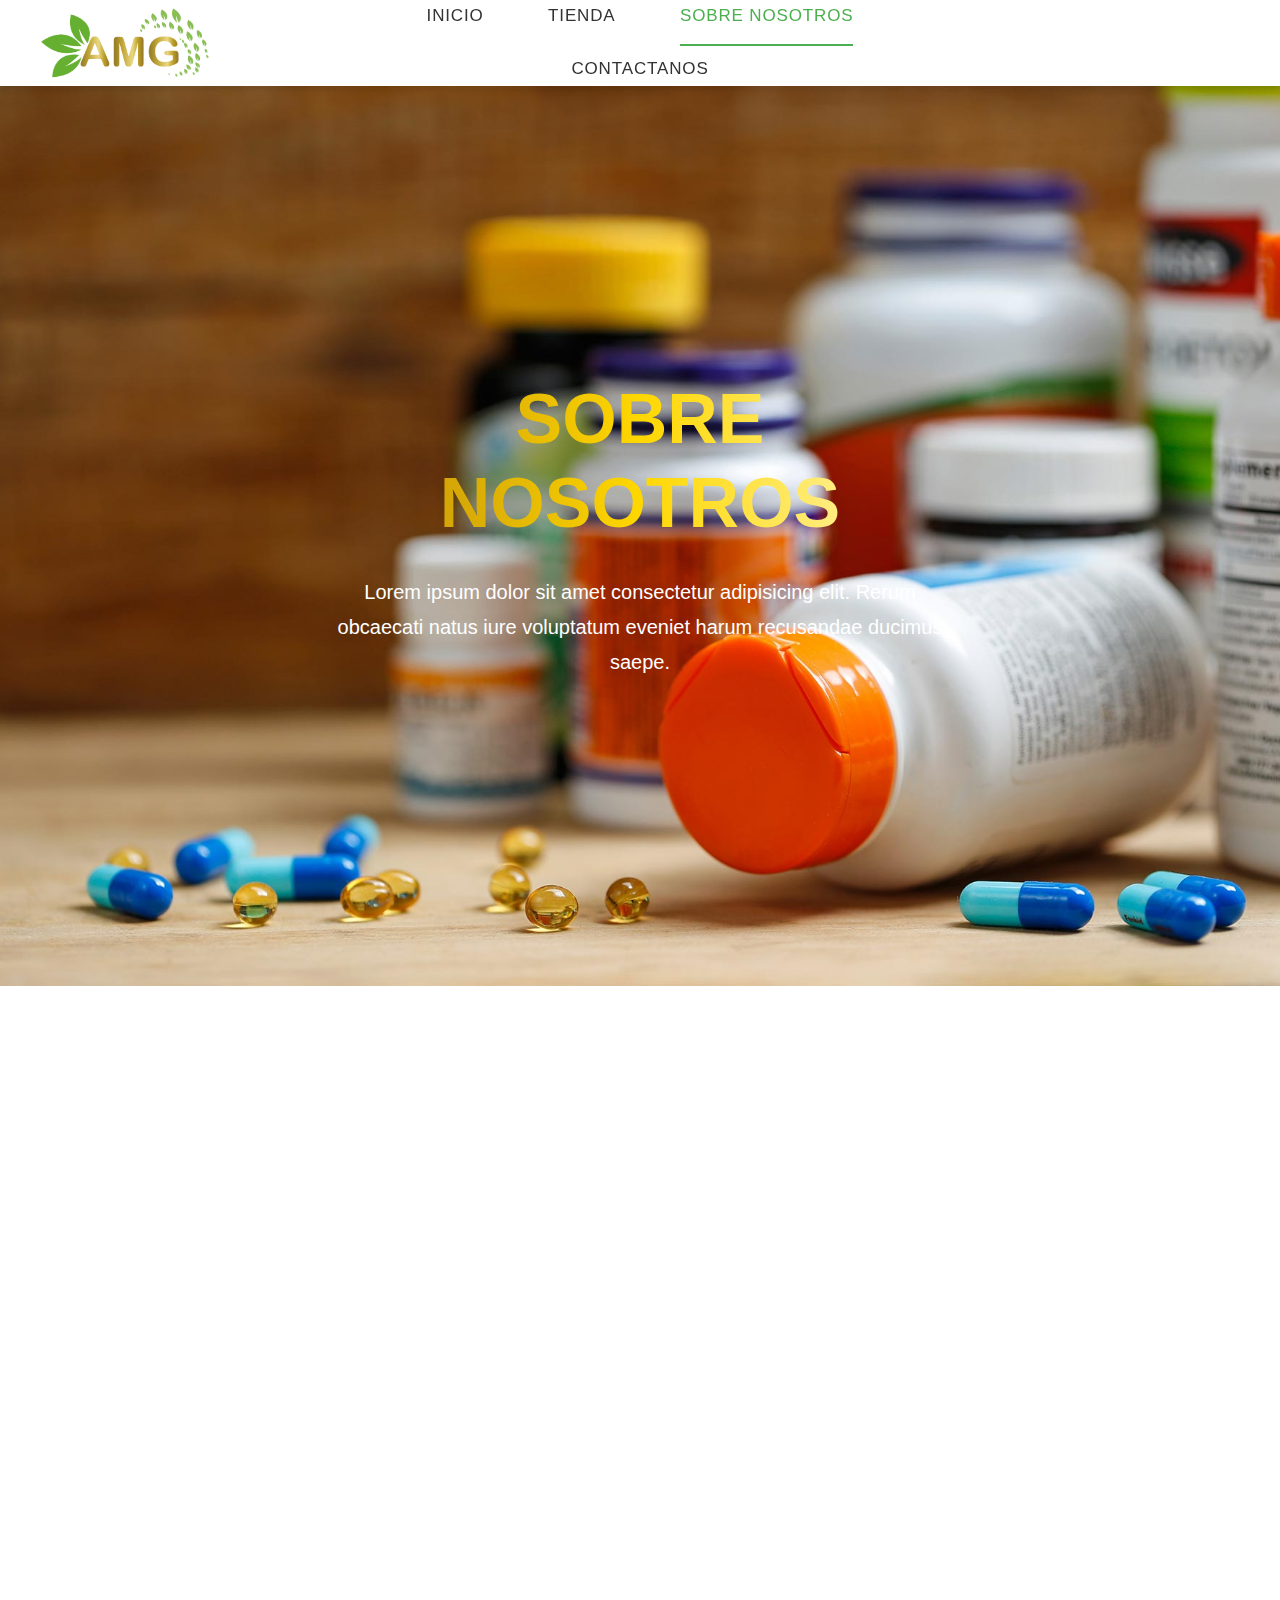
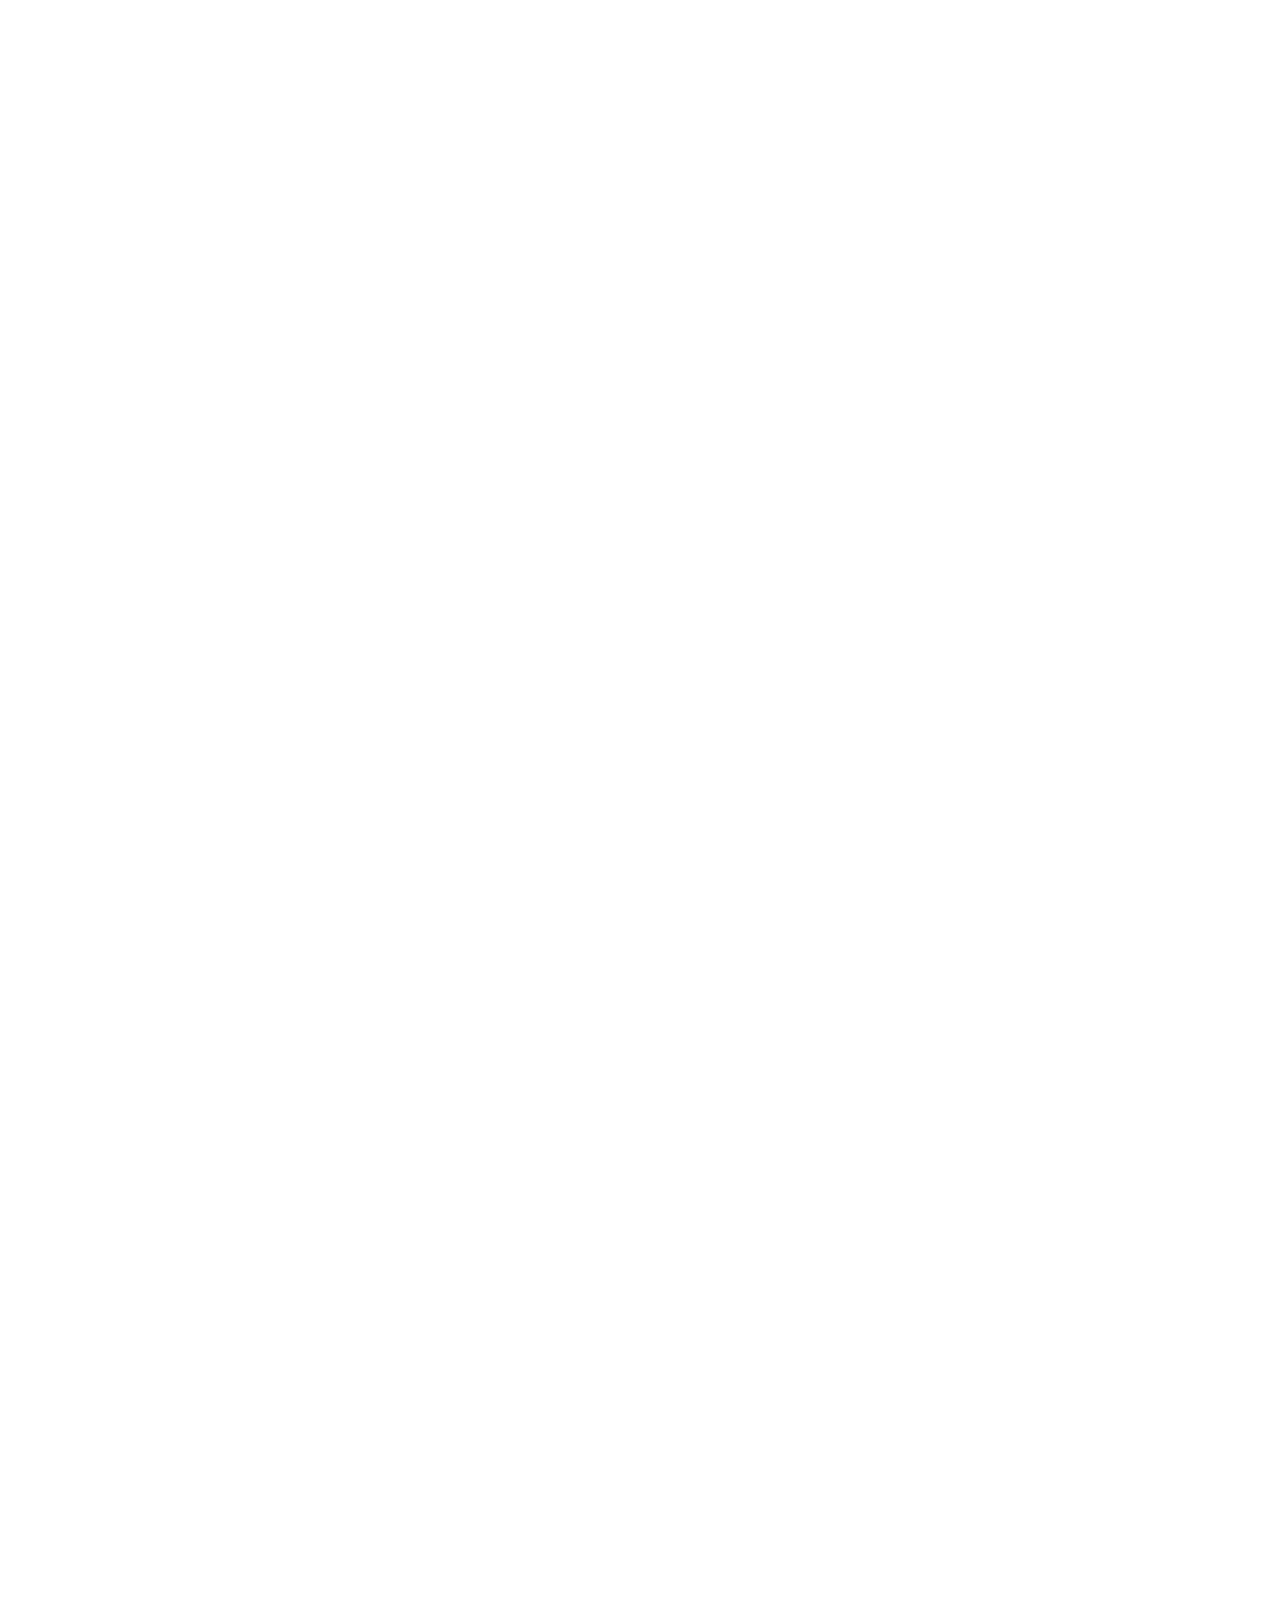
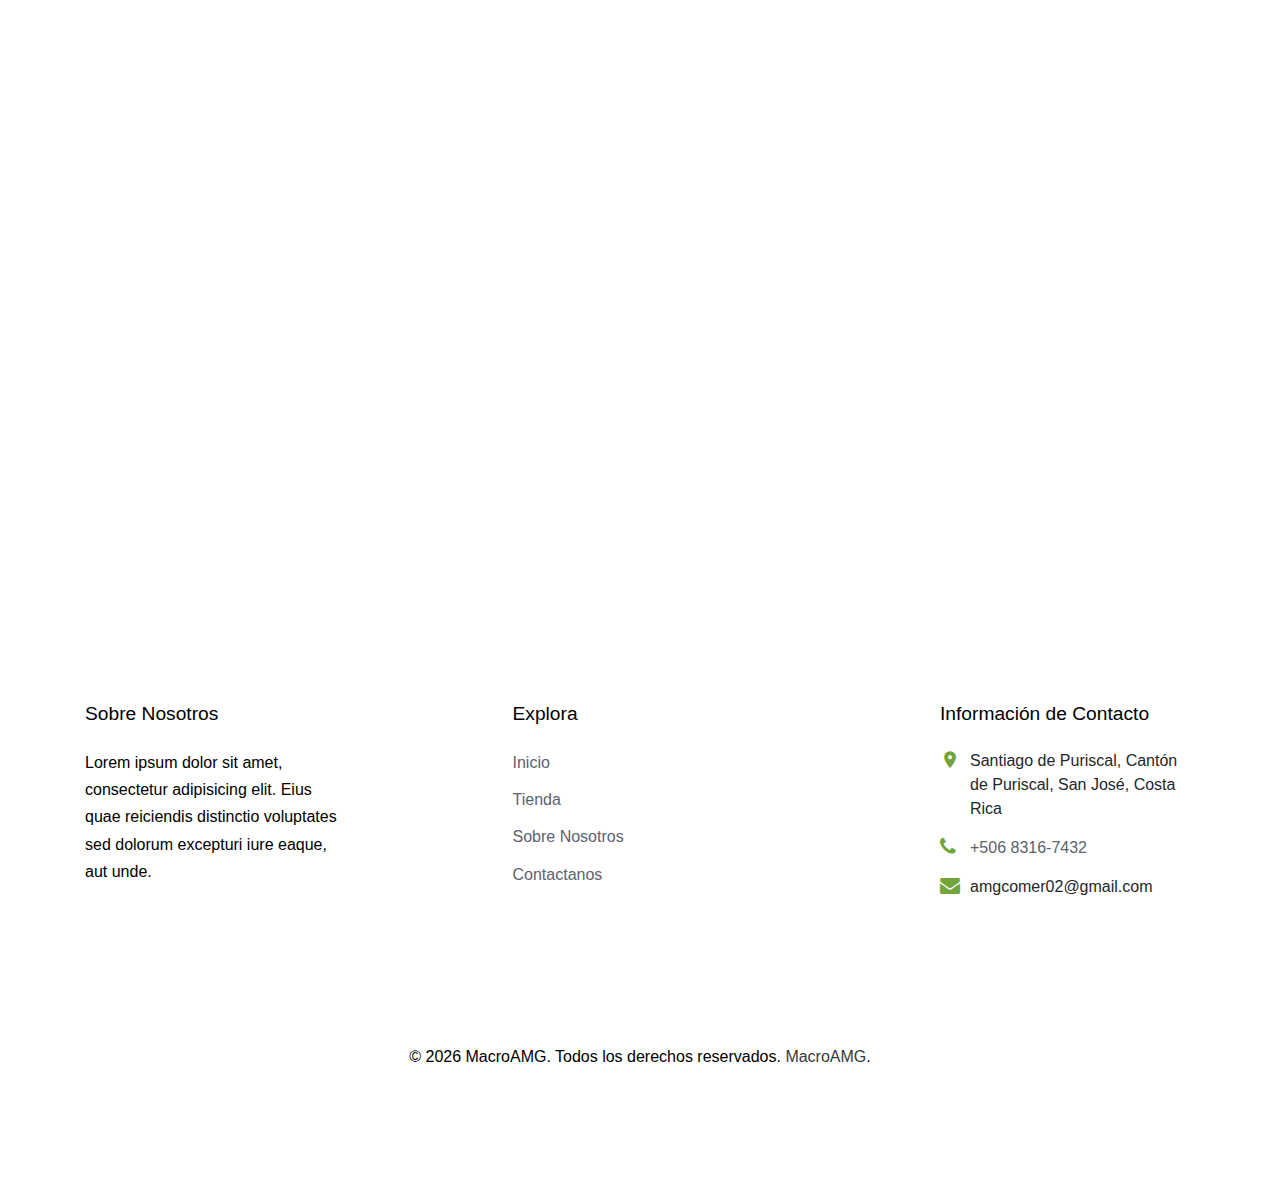
==== commit 486807d0: "♻️ Refactor: Improve "Sobre Nosotros" Section Content and Structure" ====
--- a/about.html
+++ b/about.html
@@ -2,97 +2,74 @@
 <html lang="en">
 
 <head>
-  <title>Pharma &mdash; Colorlib Template</title>
+  <title>Macrobiótica AMG</title>
+  <link rel="icon" href="images/logo_amg.ico" type="image/png">
   <meta charset="utf-8">
   <meta name="viewport" content="width=device-width, initial-scale=1, shrink-to-fit=no">
 
+  <!-- Open Graph Meta Tags para compartir en redes sociales -->
+  <meta property="og:title" content="MacroAMG - Macrobiótica y Bienestar">
+  <meta property="og:description" content="Descubre los mejores productos de macrobiótica y bienestar en MacroAMG.">
+  <meta property="og:image" content="https://macroamgcr.netlify.app/images/logo_amg.png">
+  <meta property="og:url" content="https://macroamgcr.netlify.app/">
+  <meta property="og:type" content="website">
+
+  <!-- Twitter Card Meta Tags para compatibilidad en Twitter -->
+  <meta name="twitter:card" content="summary_large_image">
+  <meta name="twitter:title" content="MacroAMG - Macrobiótica y Bienestar">
+  <meta name="twitter:description" content="Descubre los mejores productos de macrobiótica y bienestar en MacroAMG.">
+  <meta name="twitter:image" content="https://macroamgcr.netlify.app/images/logo_amg.png">
+
+  <!-- Otros estilos y fuentes -->
   <link href="https://fonts.googleapis.com/css?family=Rubik:400,700|Crimson+Text:400,400i" rel="stylesheet">
   <link rel="stylesheet" href="fonts/icomoon/style.css">
-
   <link rel="stylesheet" href="css/bootstrap.min.css">
   <link rel="stylesheet" href="css/magnific-popup.css">
   <link rel="stylesheet" href="css/jquery-ui.css">
   <link rel="stylesheet" href="css/owl.carousel.min.css">
   <link rel="stylesheet" href="css/owl.theme.default.min.css">
-
-
   <link rel="stylesheet" href="css/aos.css">
-
   <link rel="stylesheet" href="css/style.css">
-
 </head>
 
 <body>
 
   <div class="site-wrap">
 
-
     <div class="site-navbar py-2">
-
-      <div class="search-wrap">
-        <div class="container">
-          <a href="#" class="search-close js-search-close"><span class="icon-close2"></span></a>
-          <form action="#" method="post">
-            <input type="text" class="form-control" placeholder="Search keyword and hit enter...">
-          </form>
-        </div>
-      </div>
-
-      <div class="container">
-        <div class="d-flex align-items-center justify-content-between">
-          <div class="logo">
-            <div class="site-logo">
-              <a href="index.html" class="js-logo-clone">Pharma</a>
-            </div>
-          </div>
-          <div class="main-nav d-none d-lg-block">
-            <nav class="site-navigation text-right text-md-center" role="navigation">
-              <ul class="site-menu js-clone-nav d-none d-lg-block">
-                <li><a href="index.html">Home</a></li>
-                <li><a href="shop.html">Store</a></li>
-                <li class="has-children">
-                  <a href="#">Dropdown</a>
-                  <ul class="dropdown">
-                    <li><a href="#">Supplements</a></li>
-                    <li class="has-children">
-                      <a href="#">Vitamins</a>
-                      <ul class="dropdown">
-                        <li><a href="#">Supplements</a></li>
-                        <li><a href="#">Vitamins</a></li>
-                        <li><a href="#">Diet &amp; Nutrition</a></li>
-                        <li><a href="#">Tea &amp; Coffee</a></li>
-                      </ul>
-                    </li>
-                    <li><a href="#">Diet &amp; Nutrition</a></li>
-                    <li><a href="#">Tea &amp; Coffee</a></li>
-
-                  </ul>
-                </li>
-                <li class="active"><a href="about.html">About</a></li>
-                <li><a href="contact.html">Contact</a></li>
-              </ul>
-            </nav>
-          </div>
-          <div class="icons">
-            <a href="#" class="icons-btn d-inline-block js-search-open"><span class="icon-search"></span></a>
-            <a href="cart.html" class="icons-btn d-inline-block bag">
-              <span class="icon-shopping-bag"></span>
-              <span class="number">2</span>
+      <div class="d-flex align-items-center justify-content-between">
+        <div class="logo">
+          <div class="site-logo">
+            <a href="index.html" class="js-logo-clone">
+              <img src="images/logo_amg.png" width="170" height="70">
             </a>
-            <a href="#" class="site-menu-toggle js-menu-toggle ml-3 d-inline-block d-lg-none"><span
-                class="icon-menu"></span></a>
-          </div>
-        </div>
-      </div>
-    </div>
-
-    <div class="site-blocks-cover inner-page" style="background-image: url('images/hero_1.jpg');">
+          </div>
+        </div>
+        <div class="main-nav d-none d-lg-block">
+          <nav class="site-navigation text-right text-md-center" role="navigation">
+            <ul class="site-menu js-clone-nav d-none d-lg-block">
+              <li><a href="index.html">Inicio</a></li>
+              <li><a href="shop.html">Tienda</a></li>
+              <li class="active"><a href="about.html">Sobre Nosotros</a></li>
+              <li><a href="#">Contactanos</a></li>
+            </ul>
+          </nav>
+        </div>
+        <div class="icons">
+          <a href="#" class="site-menu-toggle js-menu-toggle ml-3 d-inline-block d-lg-none"><span
+              class="icon-menu"></span></a>
+        </div>
+      </div>
+    </div>
+
+    <div class="site-blocks-cover" style="background-image: url('images/hero_1.jpg');">
       <div class="container">
         <div class="row">
-          <div class="col-lg-7 mx-auto align-self-center">
-            <div class=" text-center">
-              <h1>About Us</h1>
-              <p>Lorem ipsum dolor sit amet consectetur adipisicing elit. Rerum obcaecati natus iure voluptatum eveniet harum recusandae ducimus saepe.</p>ˀ
+          <div class="col-lg-7 mx-auto order-lg-2 align-self-center">
+            <div class="site-block-cover-content text-center">
+              <h1 class="title-amg">Sobre Nosotros</h1>
+              <p>Lorem ipsum dolor sit amet consectetur adipisicing elit. Rerum obcaecati natus iure voluptatum eveniet
+                harum recusandae ducimus saepe.</p>
             </div>
           </div>
         </div>
@@ -108,29 +85,28 @@
                 <img src="images/bg_1.jpg" alt="Image placeholder" class="img-fluid rounded">
                 <a href="https://vimeo.com/channels/staffpicks/93951774" class="play-button popup-vimeo"><span
                     class="icon-play"></span></a>
-    
+
               </figure>
             </div>
           </div>
           <div class="col-md-1"></div>
           <div class="col-md-5">
-    
-    
+
             <div class="site-section-heading pt-3 mb-4">
-              <h2 class="text-black">How We Started</h2>
-            </div>
-            <p>Lorem ipsum dolor sit amet, consectetur adipisicing elit. Eius repellat, dicta at laboriosam, nemo
-              exercitationem itaque eveniet architecto cumque, deleniti commodi molestias repellendus quos sequi hic fugiat
-              asperiores illum. Atque, in, fuga excepturi corrupti error corporis aliquam unde nostrum quas.</p>
-            <p>Accusantium dolor ratione maiores est deleniti nihil? Dignissimos est, sunt nulla illum autem in, quibusdam
-              cumque recusandae, laudantium minima repellendus.</p>
-    
-          </div>
-        </div>
-      </div>
-    </div>
-
-    
+              <h2 class="text-black">Cómo Empezamos</h2>
+            </div>
+            <p>Macrobiótica AMG comenzó con la idea de crear un espacio donde la salud y la naturaleza se unieran.
+              Fundada en Santiago de Puriscal, nuestra misión fue desde el inicio ofrecer productos naturales de alta
+              calidad, accesibles para quienes buscan un estilo de vida más saludable. Lo que empezó como un pequeño
+              proyecto pronto se convirtió en un lugar de confianza para la comunidad, gracias a nuestra dedicación y
+              compromiso.</p>
+            <p>Creemos en el poder de los principios de la macrobiótica para transformar vidas. Con pasión y esfuerzo,
+              hemos crecido, pero siempre con la misma visión que nos impulsó: promover el bienestar integral de quienes
+              confían en nosotros.</p>
+          </div>
+        </div>
+      </div>
+    </div>
 
     <div class="site-section bg-light custom-border-bottom" data-aos="fade">
       <div class="container">
@@ -141,85 +117,113 @@
                 <img src="images/hero_1.jpg" alt="Image placeholder" class="img-fluid rounded">
                 <a href="https://vimeo.com/channels/staffpicks/93951774" class="play-button popup-vimeo"><span
                     class="icon-play"></span></a>
-    
+
               </figure>
             </div>
           </div>
           <div class="col-md-5 mr-auto">
-    
+
+            <div class="site-section-heading pt-3 mb-4">
+              <h2 class="text-black">Somos una Empresa de Confianza</h2>
+            </div>
+            <p class="text-black">En Macrobiótica AMG nos enorgullecemos de ser un lugar confiable para quienes buscan
+              mejorar su salud y bienestar. Desde nuestros inicios, hemos trabajado con dedicación para ofrecer
+              productos naturales y de alta calidad, seleccionados cuidadosamente para satisfacer las necesidades de
+              nuestra comunidad.</p>
+            <p class="text-black">Nuestra prioridad es brindar un servicio cercano y personalizado, siempre enfocado en
+              promover el equilibrio y la vitalidad. La confianza de nuestros clientes es nuestra mayor motivación, y
+              continuamos esforzándonos para ser un referente en productos saludables y soluciones naturales.</p>
+
+          </div>
+        </div>
+      </div>
+    </div>
+
+    <div class="site-section bg-light custom-border-bottom" data-aos="fade">
+      <div class="container">
+        <div class="row mb-5">
+          <div class="col-md-6">
+            <div class="block-16">
+              <figure>
+                <img src="images/bg_1.jpg" alt="Image placeholder" class="img-fluid rounded">
+              </figure>
+            </div>
+          </div>
+          <div class="col-md-1"></div>
+          <div class="col-md-5">
     
             <div class="site-section-heading pt-3 mb-4">
-              <h2 class="text-black">We Are Trusted Company</h2>
-            </div>
-            <p class="text-black">Lorem ipsum dolor sit amet, consectetur adipisicing elit. Eius repellat, dicta at laboriosam, nemo
-              exercitationem itaque eveniet architecto cumque, deleniti commodi molestias repellendus quos sequi hic fugiat
-              asperiores illum. Atque, in, fuga excepturi corrupti error corporis aliquam unde nostrum quas.</p>
-            <p class="text-black">Accusantium dolor ratione maiores est deleniti nihil? Dignissimos est, sunt nulla illum autem in, quibusdam
-              cumque recusandae, laudantium minima repellendus.</p>
+              <h2 class="text-black">Misión y Visión</h2>
+            </div>
+            <p><strong>Misión:</strong> En Macrobiótica AMG, nuestra misión es mejorar la calidad de vida de nuestra comunidad proporcionando productos naturales y saludables. Nos esforzamos por ser un referente de confianza en bienestar y salud, promoviendo un estilo de vida equilibrado y sostenible.</p>
+            <p><strong>Visión:</strong> Aspiramos a ser líderes en el sector de macrobiótica y productos naturales en Costa Rica, expandiendo nuestro impacto positivo al llegar a más personas y contribuir al desarrollo de una comunidad consciente, saludable y en armonía con el medio ambiente.</p>
+          </div>
+        </div>
+      </div>
+    </div>
     
-          </div>
-        </div>
-      </div>
-    </div>
-    
+
     <div class="site-section site-section-sm site-blocks-1 border-0" data-aos="fade">
       <div class="container">
         <div class="row">
           <div class="col-md-6 col-lg-4 d-lg-flex mb-4 mb-lg-0 pl-4" data-aos="fade-up" data-aos-delay="">
             <div class="icon mr-4 align-self-start">
-              <span class="icon-truck text-primary"></span>
+              <span class="icon-leaf"></span>
             </div>
             <div class="text">
-              <h2>Free Shipping</h2>
-              <p>Lorem ipsum dolor sit amet, consectetur adipiscing elit. Phasellus at iaculis quam. Integer accumsan
-                tincidunt fringilla.</p>
+              <h2>Productos Naturales Garantizados</h2>
+              <p>Seleccionamos cuidadosamente cada uno de nuestros productos para garantizar su calidad y origen
+                natural. Con nosotros, siempre tendrás la confianza de consumir lo mejor para tu bienestar.</p>
             </div>
           </div>
           <div class="col-md-6 col-lg-4 d-lg-flex mb-4 mb-lg-0 pl-4" data-aos="fade-up" data-aos-delay="100">
             <div class="icon mr-4 align-self-start">
-              <span class="icon-refresh2 text-primary"></span>
+              <span class="icon-users"></span>
             </div>
             <div class="text">
-              <h2>Free Returns</h2>
-              <p>Lorem ipsum dolor sit amet, consectetur adipiscing elit. Phasellus at iaculis quam. Integer accumsan
-                tincidunt fringilla.</p>
+              <h2>Asesoría Especializada</h2>
+              <p>Nuestro equipo está compuesto por especialistas en salud y productos naturales, listos para orientarte
+                y ayudarte a encontrar lo que necesitas para llevar un estilo de vida equilibrado.</p>
             </div>
           </div>
           <div class="col-md-6 col-lg-4 d-lg-flex mb-4 mb-lg-0 pl-4" data-aos="fade-up" data-aos-delay="200">
             <div class="icon mr-4 align-self-start">
-              <span class="icon-help text-primary"></span>
+              <span class="icon-help"></span>
             </div>
             <div class="text">
-              <h2>Customer Support</h2>
-              <p>Lorem ipsum dolor sit amet, consectetur adipiscing elit. Phasellus at iaculis quam. Integer accumsan
-                tincidunt fringilla.</p>
-            </div>
-          </div>
-        </div>
-      </div>
-    </div>
-    
+              <h2>Atención al Cliente</h2>
+              <p>Estamos aquí para ayudarte. Nuestro equipo está disponible para resolver tus dudas y guiarte en tu
+                camino hacia un estilo de vida más saludable. Tu bienestar es nuestra prioridad.</p>
+            </div>
+          </div>
+        </div>
+      </div>
+    </div>
+
 
     <div class="site-section bg-light custom-border-bottom" data-aos="fade">
       <div class="container">
         <div class="row justify-content-center mb-5">
           <div class="col-md-7 site-section-heading text-center pt-4">
-            <h2>The Team</h2>
+            <h2>Nuestro equipo</h2>
           </div>
         </div>
         <div class="row">
           <div class="col-md-6 col-lg-6 mb-5">
-    
+
             <div class="block-38 text-center">
               <div class="block-38-img">
                 <div class="block-38-header">
-                  <img src="images/person_1.jpg" alt="Image placeholder" class="mb-4">
-                  <h3 class="block-38-heading h4">Elizabeth Graham</h3>
-                  <p class="block-38-subheading">CEO/Co-Founder</p>
+                  <img src="images/AMG_MINOR_640x640.png" alt="Imagen de Minor Guillén León" class="mb-4">
+                  <h3 class="block-38-heading h4">Minor Guillén León</h3>
+                  <p class="block-38-subheading">Gerente General</p>
                 </div>
                 <div class="block-38-body">
-                  <p>Lorem ipsum dolor sit amet consectetur adipisicing elit. Vitae aut minima nihil sit distinctio
-                    recusandae doloribus ut fugit officia voluptate soluta. </p>
+                  <p>Minor Guillén León lidera Macrobiótica AMG con una visión clara y un profundo compromiso con el
+                    bienestar de la comunidad. Como Gerente General, es responsable de guiar a nuestro equipo hacia la
+                    excelencia, asegurando que cada decisión esté orientada a mejorar la vida de nuestros clientes. Su
+                    dedicación, experiencia y pasión por los productos naturales son el corazón que impulsa nuestra
+                    misión.</p>
                 </div>
               </div>
             </div>
@@ -228,47 +232,19 @@
             <div class="block-38 text-center">
               <div class="block-38-img">
                 <div class="block-38-header">
-                  <img src="images/person_2.jpg" alt="Image placeholder" class="mb-4">
-                  <h3 class="block-38-heading h4">Jennifer Greive</h3>
-                  <p class="block-38-subheading">Co-Founder</p>
+                  <img src="images/AMG_DIEGO.png" alt="Imagen de Diego Álvarez Guillen" class="mb-4">
+                  <h3 class="block-38-heading h4">Diego Álvarez Guillen</h3>
+                  <p class="block-38-subheading">Operaciones y Ventas</p>
                 </div>
                 <div class="block-38-body">
-                  <p>Lorem ipsum dolor sit amet consectetur adipisicing elit. Vitae aut minima nihil sit distinctio
-                    recusandae doloribus ut fugit officia voluptate soluta. </p>
+                  <p>Diego Álvarez Guillen es el encargado de coordinar nuestras operaciones y liderar el área de
+                    ventas. Con un enfoque en la excelencia y un profundo conocimiento de los productos naturales, Diego
+                    asegura que cada cliente reciba el mejor servicio. Su pasión por el bienestar y su experiencia en el
+                    sector hacen de él un pilar fundamental en AMG.</p>
                 </div>
               </div>
             </div>
           </div>
-          <div class="col-md-6 col-lg-6 mb-5">
-            <div class="block-38 text-center">
-              <div class="block-38-img">
-                <div class="block-38-header">
-                  <img src="images/person_3.jpg" alt="Image placeholder" class="mb-4">
-                  <h3 class="block-38-heading h4">Patrick Marx</h3>
-                  <p class="block-38-subheading">Marketing</p>
-                </div>
-                <div class="block-38-body">
-                  <p>Lorem ipsum dolor sit amet consectetur adipisicing elit. Vitae aut minima nihil sit distinctio
-                    recusandae doloribus ut fugit officia voluptate soluta. </p>
-                </div>
-              </div>
-            </div>
-          </div>
-          <div class="col-md-6 col-lg-6 mb-5">
-            <div class="block-38 text-center">
-              <div class="block-38-img">
-                <div class="block-38-header">
-                  <img src="images/person_4.jpg" alt="Image placeholder" class="mb-4">
-                  <h3 class="block-38-heading h4">Mike Coolbert</h3>
-                  <p class="block-38-subheading">Sales Manager</p>
-                </div>
-                <div class="block-38-body">
-                  <p>Lorem ipsum dolor sit amet consectetur adipisicing elit. Vitae aut minima nihil sit distinctio
-                    recusandae doloribus ut fugit officia voluptate soluta. </p>
-                </div>
-              </div>
-            </div>
-          </div>
         </div>
       </div>
     </div>
@@ -280,29 +256,29 @@
           <div class="col-md-6 col-lg-3 mb-4 mb-lg-0">
 
             <div class="block-7">
-              <h3 class="footer-heading mb-4">About Us</h3>
+              <h3 class="footer-heading mb-4">Sobre Nosotros</h3>
               <p>Lorem ipsum dolor sit amet, consectetur adipisicing elit. Eius quae reiciendis distinctio voluptates
                 sed dolorum excepturi iure eaque, aut unde.</p>
             </div>
 
           </div>
           <div class="col-lg-3 mx-auto mb-5 mb-lg-0">
-            <h3 class="footer-heading mb-4">Quick Links</h3>
+            <h3 class="footer-heading mb-4">Explora</h3>
             <ul class="list-unstyled">
-              <li><a href="#">Supplements</a></li>
-              <li><a href="#">Vitamins</a></li>
-              <li><a href="#">Diet &amp; Nutrition</a></li>
-              <li><a href="#">Tea &amp; Coffee</a></li>
+              <li><a href="#">Inicio</a></li>
+              <li><a href="#">Tienda</a></li>
+              <li><a href="#">Sobre Nosotros</a></li>
+              <li><a href="#">Contactanos</a></li>
             </ul>
           </div>
 
           <div class="col-md-6 col-lg-3">
             <div class="block-5 mb-5">
-              <h3 class="footer-heading mb-4">Contact Info</h3>
+              <h3 class="footer-heading mb-4">Información de Contacto</h3>
               <ul class="list-unstyled">
-                <li class="address">203 Fake St. Mountain View, San Francisco, California, USA</li>
-                <li class="phone"><a href="tel://23923929210">+2 392 3929 210</a></li>
-                <li class="email">emailaddress@domain.com</li>
+                <li class="address">Santiago de Puriscal, Cantón de Puriscal, San José, Costa Rica</li>
+                <li class="phone"><a href="tel://23923929210">+506 8316-7432</a></li>
+                <li class="email">amgcomer02@gmail.com</li>
               </ul>
             </div>
 
@@ -312,17 +288,15 @@
         <div class="row pt-5 mt-5 text-center">
           <div class="col-md-12">
             <p>
-              <!-- Link back to Colorlib can't be removed. Template is licensed under CC BY 3.0. -->
-              Copyright &copy;
-              <script>document.write(new Date().getFullYear());</script> All rights reserved | This template is made
-              with <i class="icon-heart" aria-hidden="true"></i> by <a href="https://colorlib.com" target="_blank"
-                class="text-primary">Colorlib</a>
-              <!-- Link back to Colorlib can't be removed. Template is licensed under CC BY 3.0. -->
+              &copy; <span id="current-year"></span> MacroAMG. Todos los derechos reservados. <a
+                href="https://macroamgcr.netlify.app/" target="_blank" class="text-dark">MacroAMG</a>.
             </p>
           </div>
 
-        </div>
-      </div>
+          <script>
+            document.getElementById("current-year").textContent = new Date().getFullYear();
+          </script>
+
     </footer>
   </div>
 
--- a/css/style.css
+++ b/css/style.css
@@ -1,9 +1,10 @@
 /* Base */
 body {
   line-height: 1.7;
-  color: #8c92a0;
+  color: #000000;
   font-weight: 300;
   font-size: 16px;
+  font-family: Arial, sans-serif;
 }
 
 ::-moz-selection {
@@ -113,11 +114,22 @@
   padding: 60px 0;
 }
 
+.title-section h2 {
+  font-size: 2rem;
+  font-weight: bold;
+  margin-bottom: 20px;
+}
+
 .card {
-  border: none;
-  border-radius: 15px;
-  box-shadow: 0 4px 15px rgba(0, 0, 0, 0.1);
-  height: 100%;
+  box-shadow: 0px 4px 8px rgba(0, 0, 0, 0.1);
+  border-radius: 10px;
+  overflow: hidden;
+  transition: transform 0.3s ease;
+}
+
+.card:hover {
+  transform: translateY(-10px);
+  /* Efecto flotante */
 }
 
 .card-title {
@@ -211,21 +223,28 @@
 }
 
 .d-flex.align-items-center.justify-content-between {
-  padding: 0 40px; /* Define el espacio igual para ambos lados del navbar */
+  padding: 0 40px;
+  /* Define el espacio igual para ambos lados del navbar */
 }
 
 /* Navbar */
 
 .site-logo {
-  margin: 0; /* Elimina margen extra */
-  padding: 0; /* Elimina padding extra */
+  margin: 0;
+  /* Elimina margen extra */
+  padding: 0;
+  /* Elimina padding extra */
 }
 
 .site-logo a img {
-  width: 170px; /* Ajuste según necesites */
-  height: 70px; /* Ajuste según necesites */
-  display: block; /* Para evitar espacios extra como en elementos inline */
-  margin: 0; /* Elimina margen extra */
+  width: 170px;
+  /* Ajuste según necesites */
+  height: 70px;
+  /* Ajuste según necesites */
+  display: block;
+  /* Para evitar espacios extra como en elementos inline */
+  margin: 0;
+  /* Elimina margen extra */
 }
 
 .site-logo a:hover {
@@ -272,12 +291,12 @@
 }
 
 .site-navbar {
-  margin-bottom: 0px;
-  z-index: 1999;
-  position: relative;
+  position: sticky;
   top: 0;
-  width: 100%;
-  background: #fff;
+  z-index: 1000;
+  background-color: white;
+  box-shadow: 0px 4px 6px rgba(0, 0, 0, 0.1);
+  /* Sombra para mayor contraste */
 }
 
 .site-navbar.position-relative {
@@ -320,45 +339,77 @@
   border-bottom: 1px solid #f3f3f4 !important;
 }
 
+/* Estilo base para el menú */
 .site-navbar .site-navigation .site-menu {
   margin-left: 0;
   padding-left: 0;
   margin-bottom: 0;
 }
 
+/* Estilo del estado activo */
 .site-navbar .site-navigation .site-menu .active>a {
-  color: #000;
+  color: #4CAF50;
+  /* Color de acento */
   position: relative;
 }
 
 .site-navbar .site-navigation .site-menu .active>a:before {
   content: "";
   position: absolute;
-  left: 10px;
-  right: 10px;
+  left: 15px;
+  /* Ajusta la posición de la línea bajo el texto */
+  right: 15px;
   height: 2px;
-  background: #000;
-  bottom: 0;
-}
-
+  background: #4CAF50;
+  /* Color de la línea */
+  bottom: -3px;
+  /* Ajusta la distancia bajo el texto */
+  transition: all 0.3s ease;
+  /* Transición suave */
+}
+
+/* Estilo de los enlaces del menú */
 .site-navbar .site-navigation .site-menu a {
   text-decoration: none !important;
   font-size: 15px;
   display: inline-block;
-}
-
+  color: #333333;
+  /* Color predeterminado */
+  transition: color 0.3s ease;
+  /* Suaviza el cambio de color */
+}
+
+.site-navbar .site-navigation .site-menu a:hover {
+  color: #4CAF50;
+  /* Cambia el color al pasar el ratón */
+}
+
+/* Elementos del menú */
 .site-navbar .site-navigation .site-menu>li {
   display: inline-block;
-  padding: 10px 5px;
+  padding: 0 15px;
+  /* Espaciado entre elementos */
 }
 
 .site-navbar .site-navigation .site-menu>li>a {
-  padding: 10px 10px;
+  padding: 12px 15px;
+  /* Aumenta el área clicable */
   text-transform: uppercase;
-  letter-spacing: .05em;
-  color: #25262a;
+  letter-spacing: 0.05em;
   font-size: 17px;
-  text-decoration: none !important;
+}
+
+/* Estilo para el contenedor del menú */
+.site-navbar {
+  position: sticky;
+  top: 0;
+  z-index: 1000;
+}
+
+/* Transición general para suavidad */
+.site-navbar .site-navigation .site-menu a,
+.site-navbar .site-navigation .site-menu .active>a:before {
+  transition: color 0.3s ease, background 0.3s ease, left 0.3s ease, right 0.3s ease;
 }
 
 .site-mobile-menu {
@@ -367,21 +418,14 @@
   right: 0;
   z-index: 2000;
   padding-top: 20px;
-  background: #fff;
+  background: #ffffff;
   height: calc(100vh);
-  -webkit-transform: translateX(110%);
-  -ms-transform: translateX(110%);
   transform: translateX(110%);
-  -webkit-box-shadow: -10px 0 20px -10px rgba(0, 0, 0, 0.1);
-  box-shadow: -10px 0 20px -10px rgba(0, 0, 0, 0.1);
-  -webkit-transition: .3s all ease-in-out;
-  -o-transition: .3s all ease-in-out;
-  transition: .3s all ease-in-out;
+  box-shadow: -10px 0 20px -10px rgba(0, 0, 0, 0.2);
+  transition: transform 0.4s ease-in-out;
 }
 
 .offcanvas-menu .site-mobile-menu {
-  -webkit-transform: translateX(0%);
-  -ms-transform: translateX(0%);
   transform: translateX(0%);
 }
 
@@ -399,19 +443,16 @@
 }
 
 .site-mobile-menu .site-mobile-menu-header .site-mobile-menu-close span {
-  font-size: 40px;
-  display: inline-block;
-  padding-left: 10px;
-  padding-right: 10px;
-  line-height: 1;
-  cursor: pointer;
-  -webkit-transition: .3s all ease;
-  -o-transition: .3s all ease;
-  transition: .3s all ease;
+  font-size: 32px;
+  color: #212529;
+  background: #ffffff;
+  border-radius: 50%;
+  padding: 5px;
+  transition: background 0.3s ease, color 0.3s ease;
 }
 
 .site-mobile-menu .site-mobile-menu-header .site-mobile-menu-close span:hover {
-  color: #25262a;
+  color: #fff;
 }
 
 .site-mobile-menu .site-mobile-menu-header .site-mobile-menu-logo {
@@ -450,39 +491,37 @@
 }
 
 .site-mobile-menu .site-nav-wrap a {
-  padding: 10px 20px;
+  color: #333333;
+  font-weight: bold;
+  font-size: 18px;
+  padding: 15px 20px;
   display: block;
-  position: relative;
+  transition: color 0.3s ease;
+  border-bottom: 1px solid #eaeaea;
+}
+
+.site-mobile-menu .site-nav-wrap a:hover {
+  color: #4CAF50;
+}
+
+.site-mobile-menu .site-nav-wrap li {
+  position: relative;
+  display: block;
+}
+
+.site-mobile-menu .site-nav-wrap li.active>a {
+  color: #4CAF50;
+}
+
+.site-mobile-menu .site-nav-wrap .arrow-collapse {
+  background: #eaeaea;
   color: #212529;
-}
-
-.site-mobile-menu .site-nav-wrap a:hover {
-  color: #d3b456;
-}
-
-.site-mobile-menu .site-nav-wrap li {
-  position: relative;
-  display: block;
-}
-
-.site-mobile-menu .site-nav-wrap li.active>a {
-  color: #d3b456;
-}
-
-.site-mobile-menu .site-nav-wrap .arrow-collapse {
-  position: absolute;
-  right: 0px;
-  top: 10px;
-  z-index: 20;
-  width: 36px;
-  height: 36px;
-  text-align: center;
-  cursor: pointer;
-  border-radius: 50%;
+  border: 1px solid #d3b456;
 }
 
 .site-mobile-menu .site-nav-wrap .arrow-collapse:hover {
-  background: #f8f9fa;
+  background: #d3b456;
+  color: #fff;
 }
 
 .site-mobile-menu .site-nav-wrap .arrow-collapse:before {
@@ -519,10 +558,8 @@
   font-size: 20px;
 }
 
-.site-mobile-menu .site-nav-wrap>li>ul {
-  padding: 0;
-  margin: 0;
-  list-style: none;
+.site-mobile-menu .site-nav-wrap > li > ul {
+  background: #f1f1f1;
 }
 
 .site-mobile-menu .site-nav-wrap>li>ul>li {
@@ -625,13 +662,19 @@
 }
 
 .site-blocks-cover .title-amg {
-  font-weight: bold; /* Ajuste del grosor */
-  text-transform: uppercase; /* Para que sea todo mayúsculas como "AMG" */
-  background-image: linear-gradient(90deg, #B8860B, #FFD700, #FFFACD, #FFD700, #B8860B); /* Gradiente dorado con brillo */
+  font-weight: bold;
+  /* Ajuste del grosor */
+  text-transform: uppercase;
+  /* Para que sea todo mayúsculas como "AMG" */
+  background-image: linear-gradient(90deg, #B8860B, #FFD700, #FFFACD, #FFD700, #B8860B);
+  /* Gradiente dorado con brillo */
   background-size: 200%;
-  -webkit-background-clip: text; /* Clip del fondo al área del texto */
-  -webkit-text-fill-color: transparent; /* Hace el texto transparente para mostrar el fondo */
-  animation: shine 3s infinite linear; /* Aplicar la animación de brillo */
+  -webkit-background-clip: text;
+  /* Clip del fondo al área del texto */
+  -webkit-text-fill-color: transparent;
+  /* Hace el texto transparente para mostrar el fondo */
+  animation: shine 3s infinite linear;
+  /* Aplicar la animación de brillo */
 }
 
 /* Animación para el efecto de brillo */
@@ -639,6 +682,7 @@
   0% {
     background-position: 0%;
   }
+
   100% {
     background-position: 200%;
   }
@@ -804,16 +848,12 @@
 }
 
 .block-3 .owl-dots .owl-dot.active>span {
-  background: #d3b456;
+  background: #72a539;
 }
 
 .block-3 .product {
   border-right: none !important;
   border-left: none !important;
-}
-
-.block-3 .product .item {
-  border: 1px solid #eee;
 }
 
 .block-4 {
@@ -854,7 +894,7 @@
   left: 0;
   font-size: 20px;
   line-height: 1;
-  color: #d3b456;
+  color: #72a539;
 }
 
 .block-5 ul li.address:before {
@@ -976,10 +1016,40 @@
   padding-left: 25px;
 }
 
-.site-block-27 ul,
-.site-block-27 ul li {
+.pagination-container {
+  display: inline-block;
+  padding: 10px 0;
+}
+
+.pagination {
+  list-style: none;
   padding: 0;
   margin: 0;
+  display: flex;
+  gap: 10px;
+}
+
+.page-item {
+  display: inline-block;
+}
+
+.page-item a,
+.page-item span {
+  display: inline-flex;
+  align-items: center;
+  justify-content: center;
+  width: 40px;
+  height: 40px;
+  font-size: 16px;
+  color: #4CAF50; /* Verde de acento */
+  text-decoration: none;
+  border: 1px solid #ddd;
+  border-radius: 50%; /* Botones redondos */
+  transition: all 0.3s ease;
+}
+
+.pagination-container .pagination .page-item:not(.active) a {
+  background-color: #f9f9f9;
 }
 
 .site-block-27 ul li {
@@ -1102,62 +1172,10 @@
   right: -5px;
 }
 
-.search-wrap {
-  position: absolute;
-  height: 100%;
-  top: 0;
-  left: 0;
-  right: 0;
-  bottom: 0;
-  background: #fff;
-  z-index: 999;
-  opacity: 0;
-  visibility: hidden;
-  -webkit-transition: .5s all ease;
-  -o-transition: .5s all ease;
-  transition: .5s all ease;
-}
-
-.search-wrap .container {
-  position: relative;
-  height: 100%;
-}
-
-.search-wrap.active {
-  opacity: 1;
-  visibility: visible;
-}
-
-.search-wrap .form-control {
-  position: absolute;
-  top: 50%;
-  width: 100%;
-  -webkit-transform: translateY(-50%);
-  -ms-transform: translateY(-50%);
-  transform: translateY(-50%);
-  border: none;
-  z-index: 3;
-  font-size: 20px;
-}
-
 @media (max-width: 991.98px) {
   .search-wrap .form-control {
     font-size: 20px;
   }
-}
-
-.search-wrap .search-close {
-  z-index: 4;
-  position: absolute;
-  right: 20px;
-  top: 50%;
-  -webkit-transform: translateY(-50%);
-  -ms-transform: translateY(-50%);
-  transform: translateY(-50%);
-}
-
-.search-wrap .search-close span {
-  font-size: 30px;
 }
 
 .title-section h2 {
@@ -1257,33 +1275,6 @@
   position: absolute;
 }
 
-.item-entry .product-item {
-  margin-bottom: 30px;
-}
-
-.item-entry .item-title {
-  font-size: 18px;
-  font-weight: normal;
-  margin-bottom: 0;
-}
-
-.item-entry .item-title a {
-  color: gray;
-}
-
-.item-entry .item-title a:hover {
-  color: #000;
-}
-
-/* .item-entry .item-price {
-  color: #000;
-  font-weight: normal;
-}
-
-.item-entry .item-price del {
-  color: #b3b3b3;
-} */
-
 .custom-border-bottom {
   border-bottom: 1px solid #f9f9f9;
 }
@@ -1320,22 +1311,6 @@
   font-size: 1rem;
 }
 
-/* .featured-hero-product .price {
-  font-size: 2rem;
-  color: #000;
-}
-
-@media (max-width: 991.98px) {
-  .featured-hero-product .price {
-    font-size: 1.5rem;
-  }
-}
-
-.featured-hero-product .price del {
-  margin-left: 10px;
-  color: #6c757d;
-} */
-
 .border {
   border: 1px solid #eee !important;
 }
@@ -1343,14 +1318,6 @@
 .border a {
   display: block;
   padding: 30px;
-}
-
-.item h3 a {
-  color: #000;
-}
-
-.item .price {
-  color: #000;
 }
 
 .tag {
@@ -1440,14 +1407,6 @@
   font-size: 1.2rem;
 }
 
-.testimony blockquote p {
-  color: #000;
-  font-family: "Crimson Text", serif;
-  font-size: 1.3rem;
-  line-height: 1.5;
-  font-style: italic;
-}
-
 .bg-image {
   background-size: cover;
   position: relative;
@@ -1460,7 +1419,7 @@
   left: 0;
   right: 0;
   bottom: 0;
-  background: rgba(81, 234, 234, 0.9);
+  background: rgba(114, 165, 57, 0.85);
   z-index: 1;
 }
 
@@ -1492,18 +1451,20 @@
 }
 
 .secondary-button {
-  color: #000; /* Color predeterminado del botón, ajústalo según lo necesites */
-  text-decoration: none; /* Eliminar subrayado si es necesario */
-  background-color: #d3b456; /* Color de fondo si lo necesitas */
-  padding: 10px 20px; /* Ajustar padding para mejorar la apariencia */
-  border-radius: 5px; /* Darle un borde redondeado si es necesario */
-  transition: background-color 0.3s ease, color 0.3s ease; /* Transición suave */
+  background-color: #72a539;
+  color: #ffffff;
+  padding: 10px 20px;
+  border-radius: 5px;
+  transition: background-color 0.3s ease, color 0.3s ease;
 }
 
 .secondary-button:hover {
-  color: #d3b456; /* Cambia el color del texto al dorado cuando pase el ratón */
-  background-color: #000; /* Cambia el fondo al negro al pasar el ratón */
-  text-decoration: none; /* Asegura que no haya subrayado al pasar el ratón */
+  background-color: #d3b456;
+  /* Cambia a dorado en hover */
+  color: #333333;
+  /* Texto oscuro en hover */
+  border-color: #72a539;
+  /* Borde verde en hover */
 }
 
 /* Título de la sección */
@@ -1515,12 +1476,18 @@
 
 /* Estilos generales para la card */
 .item {
-  background-color: #ffffff; /* Blanco para fondo limpio */
+  background-color: #ffffff; /* Fondo blanco */
   border-radius: 15px;
   padding: 20px;
   transition: transform 0.3s ease, box-shadow 0.3s ease;
   box-shadow: 0 6px 12px rgba(0, 0, 0, 0.08); /* Sombra inicial suave */
   border: 1px solid #e6e6e6; /* Borde sutil */
+  display: flex;
+  flex-direction: column;
+  align-items: center;
+  justify-content: space-between;
+  height: 100%; /* Hace que cada card tenga la misma altura */
+  min-height: 380px; /* Altura mínima para que haya más espacio para la imagen y el texto */
 }
 
 /* Efecto hover */
@@ -1533,7 +1500,7 @@
 /* Imagen de producto */
 .item img {
   max-width: 100%;
-  height: auto;
+  height: 300px; /* Aumenta la altura de la imagen para hacerla más grande */
   object-fit: cover;
   border-radius: 12px;
   margin-bottom: 15px;
@@ -1546,11 +1513,13 @@
 
 /* Título del producto */
 .item h3 {
-  font-size: 1.5rem;
+  font-size: 1.3rem;
   font-weight: 600;
   color: #72a539; /* Verde principal */
   margin-bottom: 10px;
   text-transform: capitalize;
+  min-height: 60px; /* Asegura espacio suficiente para el título sin corte */
+  text-align: center;
 }
 
 .item h3 a {
@@ -1563,12 +1532,22 @@
   color: #d3b456; /* Dorado en hover */
 }
 
-/* Precio del producto */
+/* Precio */
 .price {
-  font-size: 1.2rem;
-  color: #333333; /* Negro para contraste */
+  font-size: 1.4rem;
+  color: #4e791d;
   font-weight: 500;
-  margin-bottom: 15px;
+  margin-top: auto; /* Coloca el precio al final de la card */
+}
+
+.price sup {
+  font-size: 0.8rem; /* Tamaño más pequeño para los decimales */
+  vertical-align: super;
+}
+
+.price::before {
+  content: "₡ ";
+  font-size: 1.3rem; /* Tamaño ligeramente menor para el símbolo */
 }
 
 /* Estructura de las filas y columnas */
@@ -1576,22 +1555,271 @@
   display: flex;
   flex-wrap: wrap;
   gap: 30px; /* Espaciado entre los productos */
-  justify-content: space-between; /* Para alinear bien las columnas */
-}
-
-.col-sm-6, .col-lg-4 {
+  justify-content: flex-start; /* Alinea los productos al inicio sin dejar espacio entre ellos */
+}
+
+.col-sm-6,
+.col-lg-4 {
   flex: 0 0 calc(33.3333% - 30px); /* Tres columnas por fila con espacio */
+  max-width: calc(33.3333% - 30px); /* Asegura el ancho máximo para mantener tres columnas */
 }
 
 /* Responsividad */
 @media (max-width: 991.98px) {
   .col-lg-4 {
-      flex: 0 0 calc(50% - 30px); /* Dos columnas por fila en pantallas medianas */
+    flex: 0 0 calc(50% - 15px); /* Dos columnas en pantallas medianas */
+    max-width: calc(50% - 15px);
   }
 }
 
 @media (max-width: 767.98px) {
+  .col-sm-6,
   .col-lg-4 {
-      flex: 0 0 calc(100% - 30px); /* Una columna por fila en pantallas pequeñas */
-  }
+    flex: 0 0 calc(50% - 10px); /* Dos columnas en pantallas pequeñas */
+    max-width: calc(50% - 10px);
+  }
+
+  .row.gx-3 {
+    padding: 0 15px; /* Espacio en los bordes izquierdo y derecho solo en móviles */
+    gap: 15px; /* Espacio entre productos */
+  }
+
+  .item {
+    padding: 10px; /* Reducir padding interno */
+    min-height: 355px; /* Aumenta la altura en dispositivos pequeños */
+  }
+
+  .item img {
+    height: 160px; /* Ajusta la altura en pantallas pequeñas */
+    border-radius: 8px; /* Opcional: reducir el borde redondeado */
+  }
+
+  .item h3 {
+    font-size: 1.2rem; /* Reducir el tamaño de la fuente */
+  }
+
+  .price {
+    font-size: 1.2rem; /* Reducir el tamaño del precio */
+  }
+}
+
+
+/* Estilos para el botón "Ver todos los productos" */
+.btn-products {
+  background-color: #72a539;
+  /* Verde principal */
+  color: #ffffff;
+  /* Texto blanco para contraste */
+  border: 2px;
+  /* Borde dorado */
+  border-radius: 8px;
+  font-size: 1.1rem;
+  text-decoration: none;
+  transition: background-color 0.3s ease, color 0.3s ease, transform 0.3s ease;
+}
+
+.btn-products:hover {
+  background-color: #d3b456;
+  /* Cambia a dorado en hover */
+  color: #333333;
+  /* Texto oscuro en hover */
+  transform: scale(1.05);
+  /* Ligeramente más grande */
+  border-color: #72a539;
+  /* Borde verde en hover */
+}
+
+/* Estilos para el botón "Ver todos los productos" */
+.btn-references {
+  background-color: #72a539;
+  /* Verde principal */
+  color: #ffffff;
+  /* Texto blanco para contraste */
+  border: 2px;
+  /* Borde dorado */
+  border-radius: 8px;
+  font-size: 1.1rem;
+  text-decoration: none;
+  transition: background-color 0.3s ease, color 0.3s ease, transform 0.3s ease;
+}
+
+.btn-references:hover {
+  background-color: #d3b456;
+  /* Cambia a dorado en hover */
+  color: #333333;
+  /* Texto oscuro en hover */
+  border-color: #72a539;
+  /* Borde verde en hover */
+}
+
+.breadcrumb-container {
+  background-color: #f8f9fa; /* Fondo claro */
+  padding: 15px 0;
+  border-bottom: 1px solid #ddd; /* Línea sutil en la parte inferior */
+}
+
+.breadcrumb-link {
+  color: #6c757d; /* Color gris para enlaces */
+  font-weight: 500;
+  font-size: 1rem;
+  text-decoration: none;
+  transition: color 0.3s ease;
+}
+
+.breadcrumb-link:hover {
+  color: #4CAF50; /* Color de acento para hover en enlaces */
+}
+
+.breadcrumb-separator {
+  color: #999; /* Color gris claro para el separador */
+  font-size: 0.9rem;
+}
+
+.breadcrumb-current {
+  color: #000; /* Negro para destacar la sección actual */
+  font-weight: bold;
+  font-size: 1.1rem;
+}
+
+.breadcrumb-container .col-md-12 {
+  display: flex;
+  align-items: center;
+  font-family: Arial, sans-serif; /* Fuente profesional */
+}
+
+/* Imagen de producto específica */
+.product-img {
+  max-width: 100%;
+  height: 450px; /* Ajusta la altura según sea necesario */
+  object-fit: cover; /* Asegura que la imagen se ajuste correctamente sin deformarse */
+}
+
+/* Título del producto */
+.product-title {
+  font-size: 2.2rem; /* Título destacado */
+  font-weight: bold;
+  margin-bottom: 20px;
+  color: #2c3e50; /* Color profesional y moderno */
+  text-align: left; /* Alineación natural para mejor lectura */
+  border-bottom: 2px solid #eaeaea; /* Separación visual elegante */
+  padding-bottom: 10px;
+}
+
+/* Descripción del producto */
+.product-description {
+  font-size: 1.3rem; /* Aumenta el tamaño de la fuente */
+  color: #444; /* Color ligeramente más oscuro */
+  margin-bottom: 25px; /* Más espacio debajo */
+}
+
+.product-description ul {
+  padding-left: 25px; /* Mayor alineación adecuada */
+  list-style: disc; /* Puntos para mejor claridad */
+}
+
+.product-description li {
+  margin-bottom: 15px; /* Espaciado entre puntos */
+  line-height: 2; /* Mayor legibilidad */
+}
+
+/* Responsividad */
+
+/* Pantallas medianas (tablets, hasta 991.98px) */
+@media (max-width: 991.98px) {
+  .product-description {
+    font-size: 1.2rem; /* Reduce ligeramente el tamaño de la descripción */
+  }
+
+  .product-title {
+    font-size: 1.8rem; /* Ajuste del tamaño del título */
+  }
+
+  .price {
+    font-size: 1.6rem; /* Reduce el tamaño del precio */
+  }
+
+  .product-img {
+    height: 350px; /* Reduce la altura de la imagen */
+  }
+
+  .col-md-5, .col-md-6 {
+    flex: 0 0 100%; /* Las columnas ocupan el ancho completo */
+    max-width: 100%;
+  }
+
+  .row.align-items-start {
+    flex-direction: column; /* Cambia a diseño de una sola columna */
+  }
+
+  .mt-auto {
+    margin-top: 20px; /* Añade espacio entre elementos */
+  }
+}
+
+/* Pantallas pequeñas (móviles, hasta 767.98px) */
+@media (max-width: 767.98px) {
+  .product-description {
+    font-size: 1.1rem; /* Reduce un poco más el tamaño */
+    margin-bottom: 20px;
+  }
+
+  .product-title {
+    font-size: 1.5rem; /* Reduce el tamaño del título */
+    text-align: center; /* Centra el texto en pantallas pequeñas */
+  }
+
+  .price {
+    font-size: 1.4rem; /* Reduce el tamaño del precio */
+    text-align: center; /* Centra el precio */
+  }
+
+  .product-img {
+    height: 300px; /* Ajusta la altura de la imagen */
+    margin: 0 auto; /* Centra la imagen */
+  }
+
+  .buy-now {
+    display: block; /* Botón ocupa toda la línea */
+    width: 100%;
+    text-align: center; /* Centra el texto del botón */
+    padding: 10px;
+  }
+
+  .row.align-items-start {
+    flex-direction: column; /* Cambia a diseño de una sola columna */
+    gap: 20px; /* Añade espacio entre columnas */
+  }
+}
+
+/* Pantallas muy pequeñas (hasta 575.98px) */
+@media (max-width: 575.98px) {
+  .product-description {
+    font-size: 1rem; /* Reduce más el tamaño */
+    line-height: 1.6; /* Reduce el espaciado */
+  }
+
+  .product-title {
+    font-size: 1.3rem; /* Tamaño pequeño del título */
+  }
+
+  .price {
+    font-size: 1.2rem; /* Precio más pequeño */
+  }
+
+  .product-img {
+    height: 250px; /* Imagen más pequeña */
+    object-fit: contain; /* Asegura que no se recorte en dispositivos pequeños */
+  }
+}
+
+.icon-leaf:before {
+  color: #4CAF50;
+}
+
+.icon-users:before {
+  color: #4CAF50;
+}
+
+.icon-help:before {
+  color: #4CAF50;
 }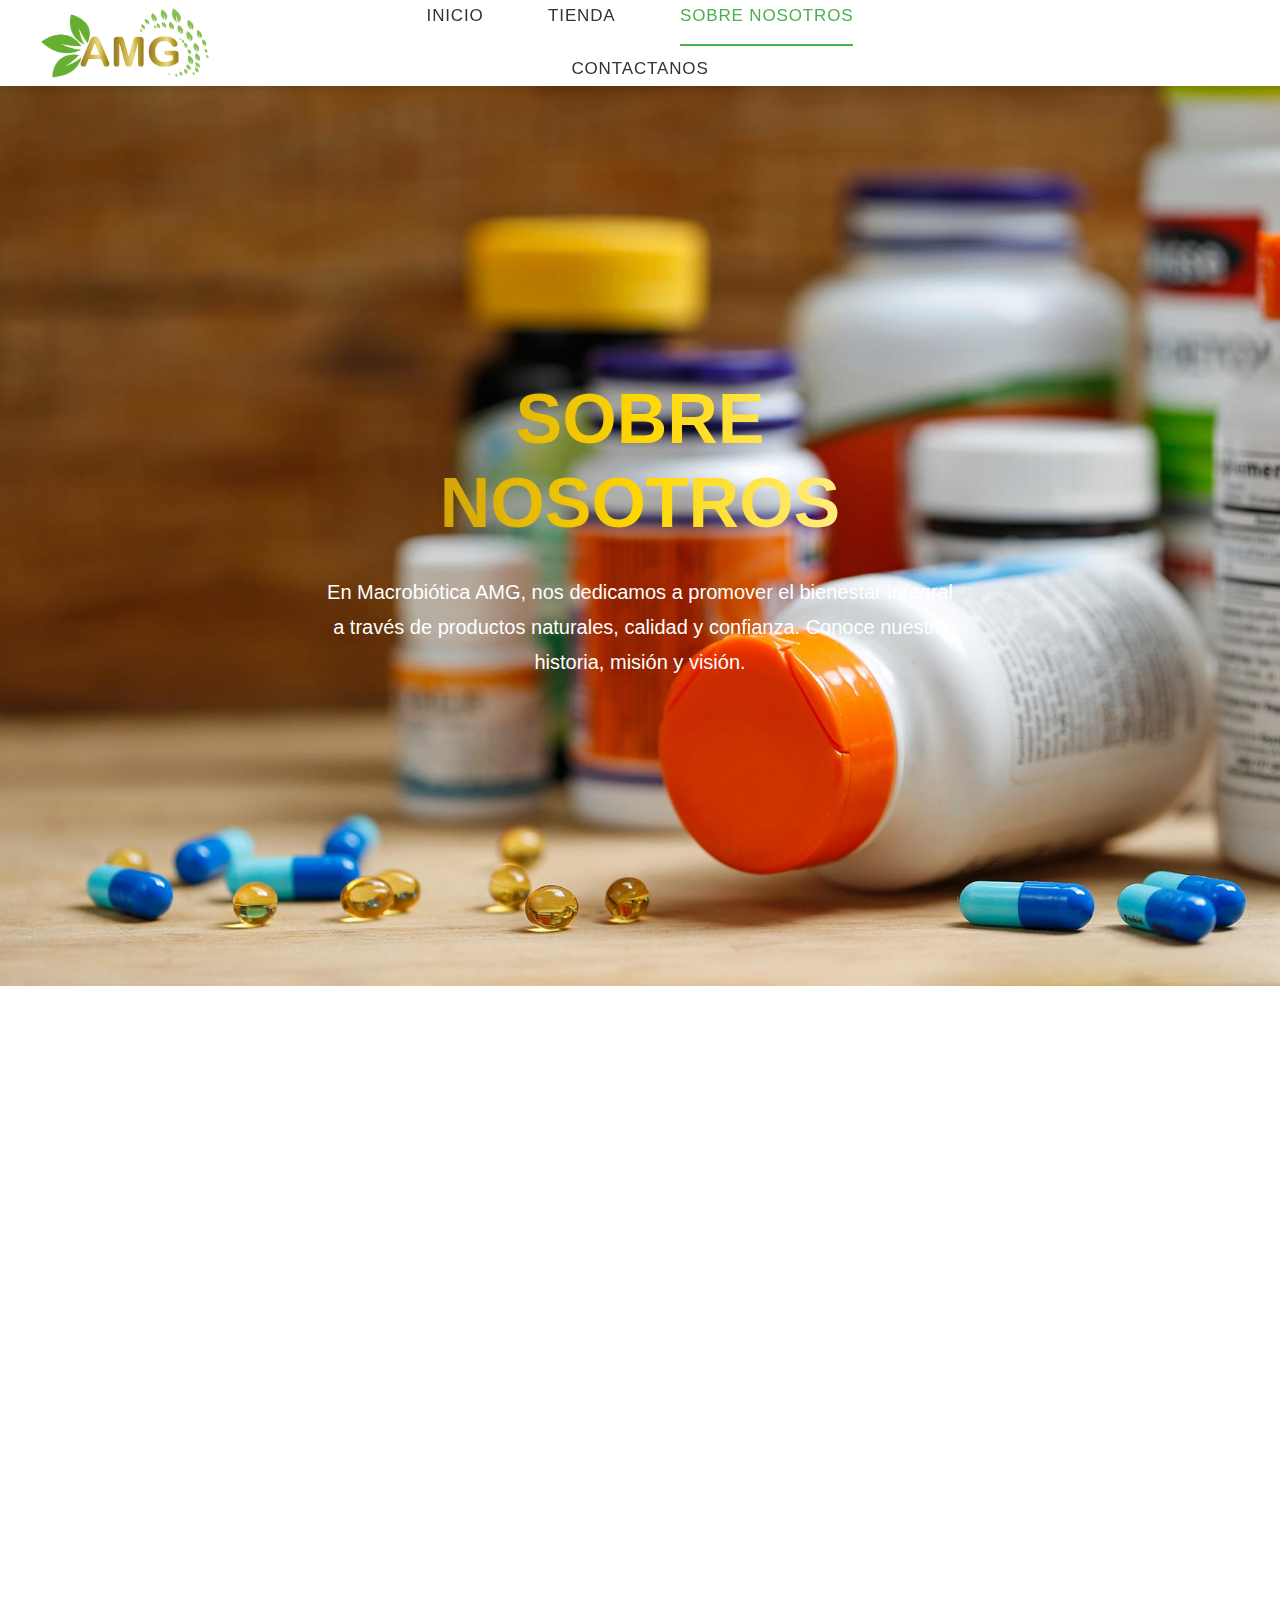
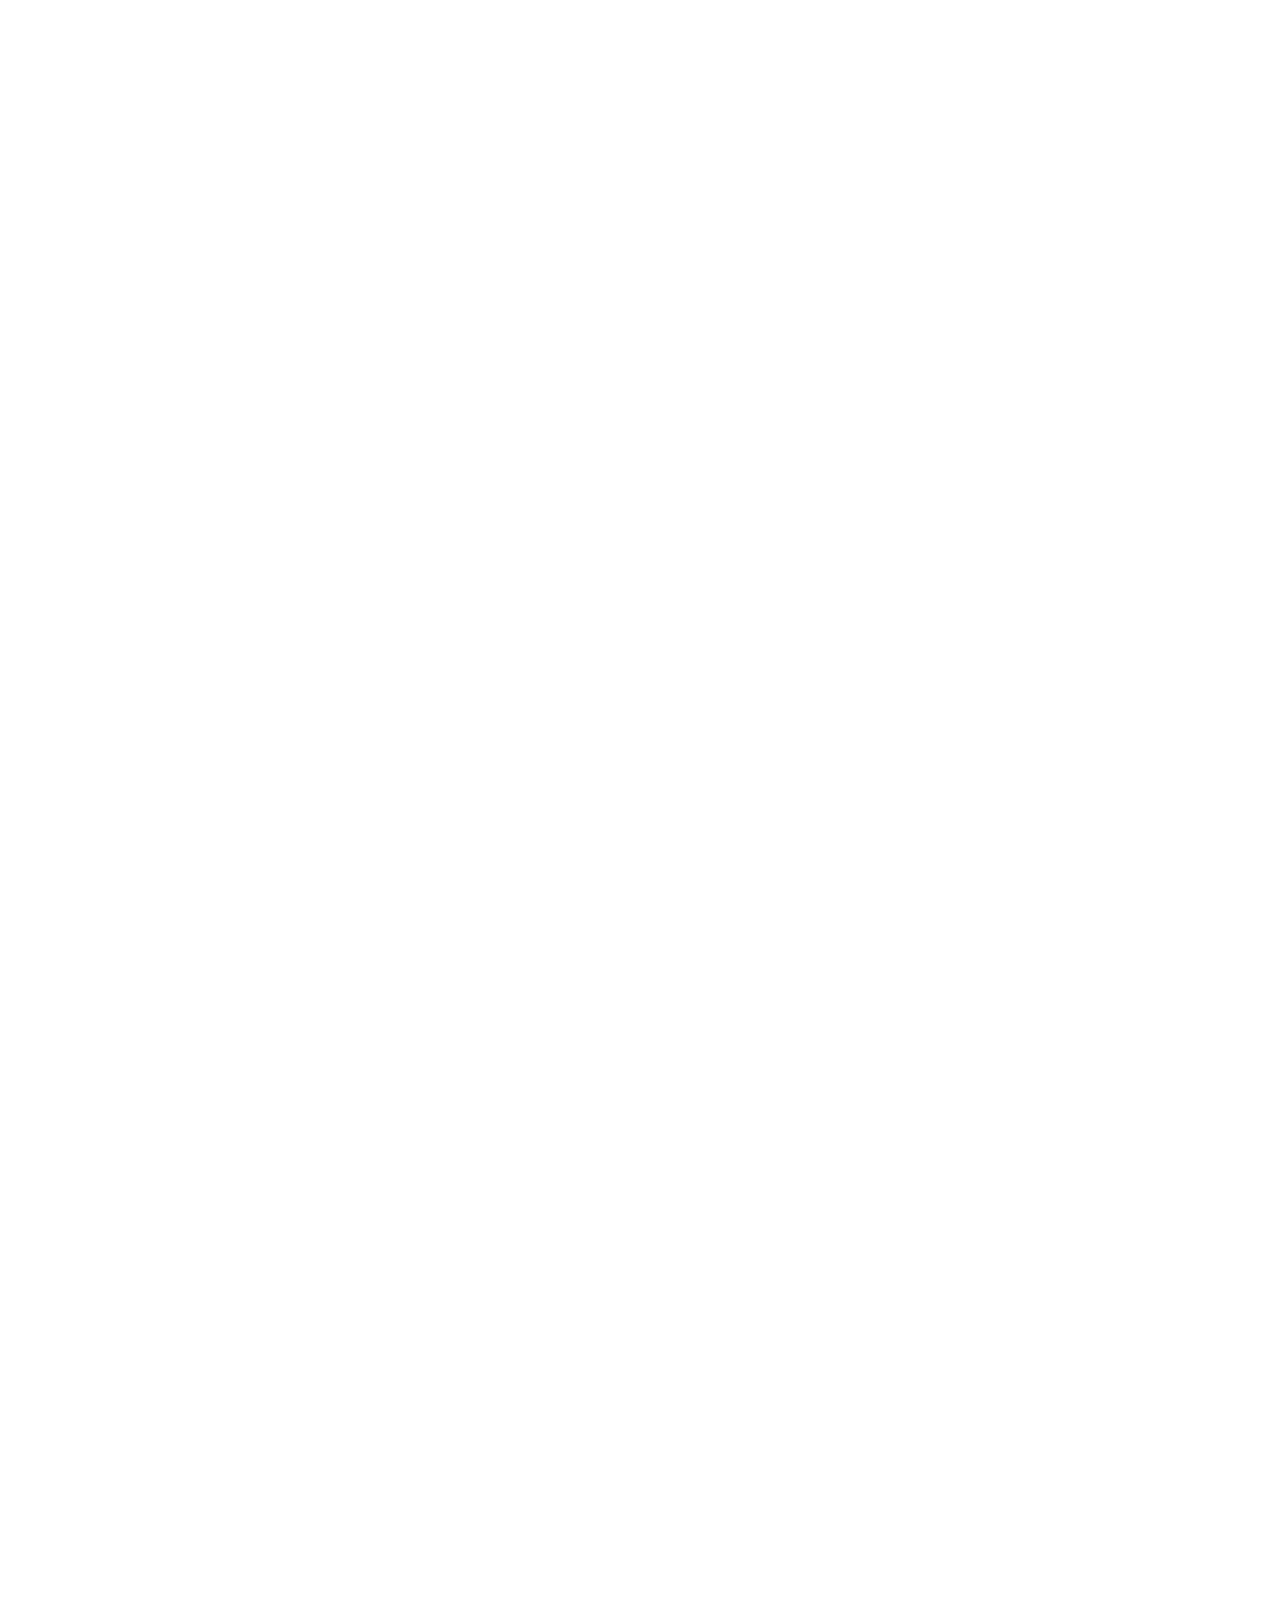
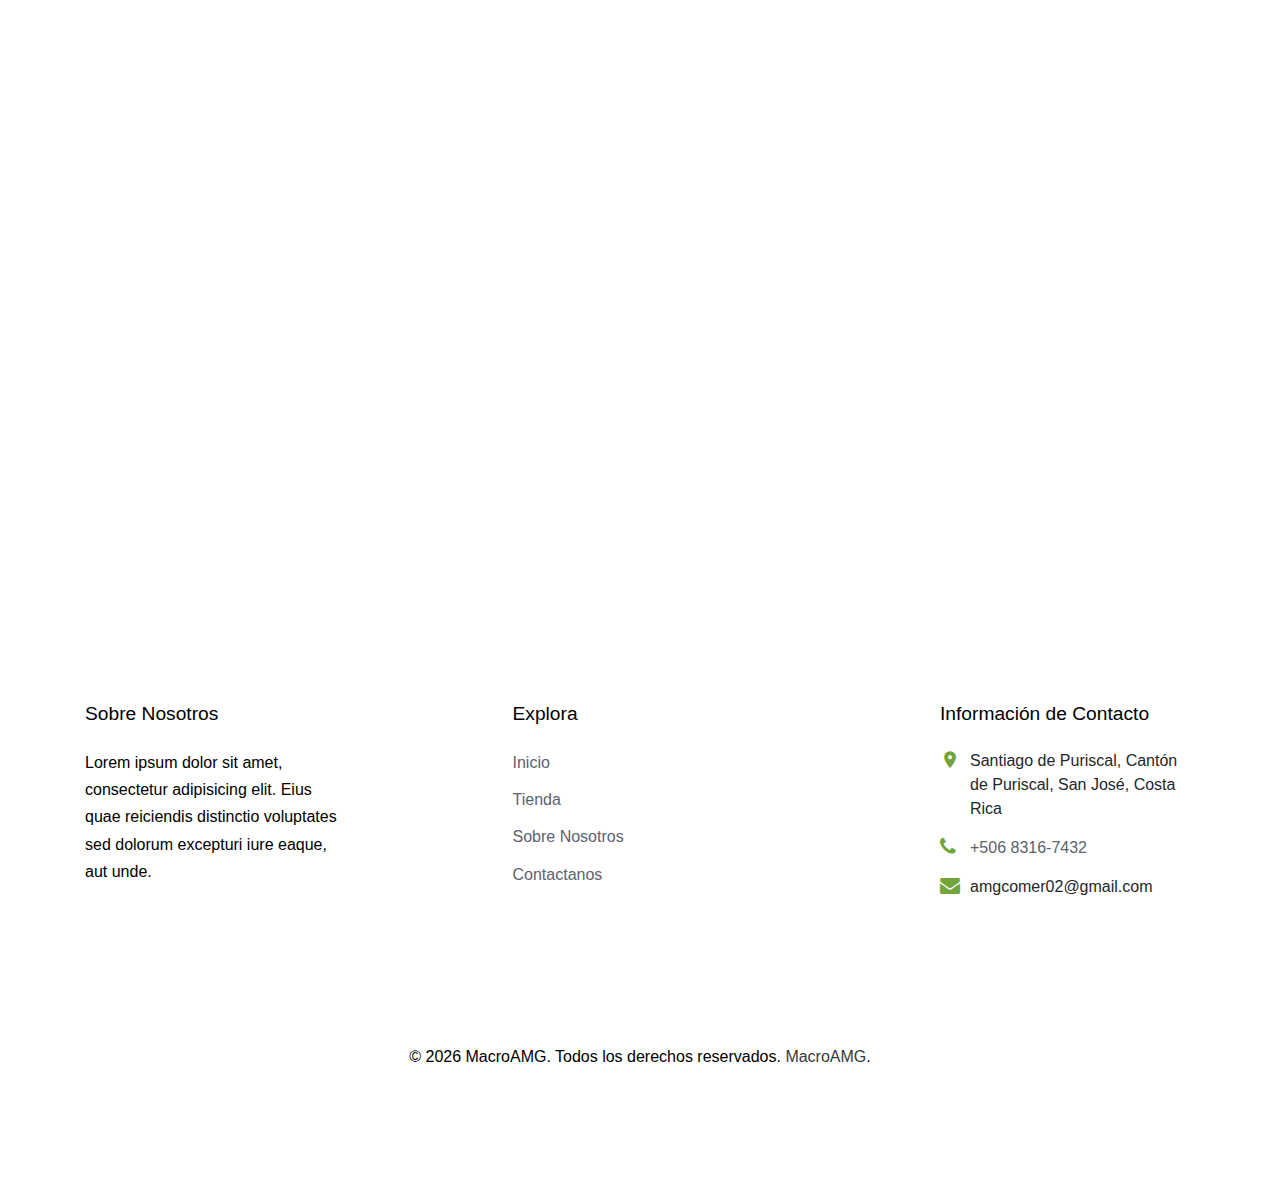
==== commit 18c19e5a: "refactor ♻️: Updated the 'About Us' section on the website, including a description of the company a" ====
--- a/about.html
+++ b/about.html
@@ -68,8 +68,8 @@
           <div class="col-lg-7 mx-auto order-lg-2 align-self-center">
             <div class="site-block-cover-content text-center">
               <h1 class="title-amg">Sobre Nosotros</h1>
-              <p>Lorem ipsum dolor sit amet consectetur adipisicing elit. Rerum obcaecati natus iure voluptatum eveniet
-                harum recusandae ducimus saepe.</p>
+              <p>En Macrobiótica AMG, nos dedicamos a promover el bienestar integral a través de productos naturales,
+                calidad y confianza. Conoce nuestra historia, misión y visión.</p>
             </div>
           </div>
         </div>
@@ -151,17 +151,21 @@
           </div>
           <div class="col-md-1"></div>
           <div class="col-md-5">
-    
+
             <div class="site-section-heading pt-3 mb-4">
               <h2 class="text-black">Misión y Visión</h2>
             </div>
-            <p><strong>Misión:</strong> En Macrobiótica AMG, nuestra misión es mejorar la calidad de vida de nuestra comunidad proporcionando productos naturales y saludables. Nos esforzamos por ser un referente de confianza en bienestar y salud, promoviendo un estilo de vida equilibrado y sostenible.</p>
-            <p><strong>Visión:</strong> Aspiramos a ser líderes en el sector de macrobiótica y productos naturales en Costa Rica, expandiendo nuestro impacto positivo al llegar a más personas y contribuir al desarrollo de una comunidad consciente, saludable y en armonía con el medio ambiente.</p>
-          </div>
-        </div>
-      </div>
-    </div>
-    
+            <p><strong>Misión:</strong> En Macrobiótica AMG, nuestra misión es mejorar la calidad de vida de nuestra
+              comunidad proporcionando productos naturales y saludables. Nos esforzamos por ser un referente de
+              confianza en bienestar y salud, promoviendo un estilo de vida equilibrado y sostenible.</p>
+            <p><strong>Visión:</strong> Aspiramos a ser líderes en el sector de macrobiótica y productos naturales en
+              Costa Rica, expandiendo nuestro impacto positivo al llegar a más personas y contribuir al desarrollo de
+              una comunidad consciente, saludable y en armonía con el medio ambiente.</p>
+          </div>
+        </div>
+      </div>
+    </div>
+
 
     <div class="site-section site-section-sm site-blocks-1 border-0" data-aos="fade">
       <div class="container">
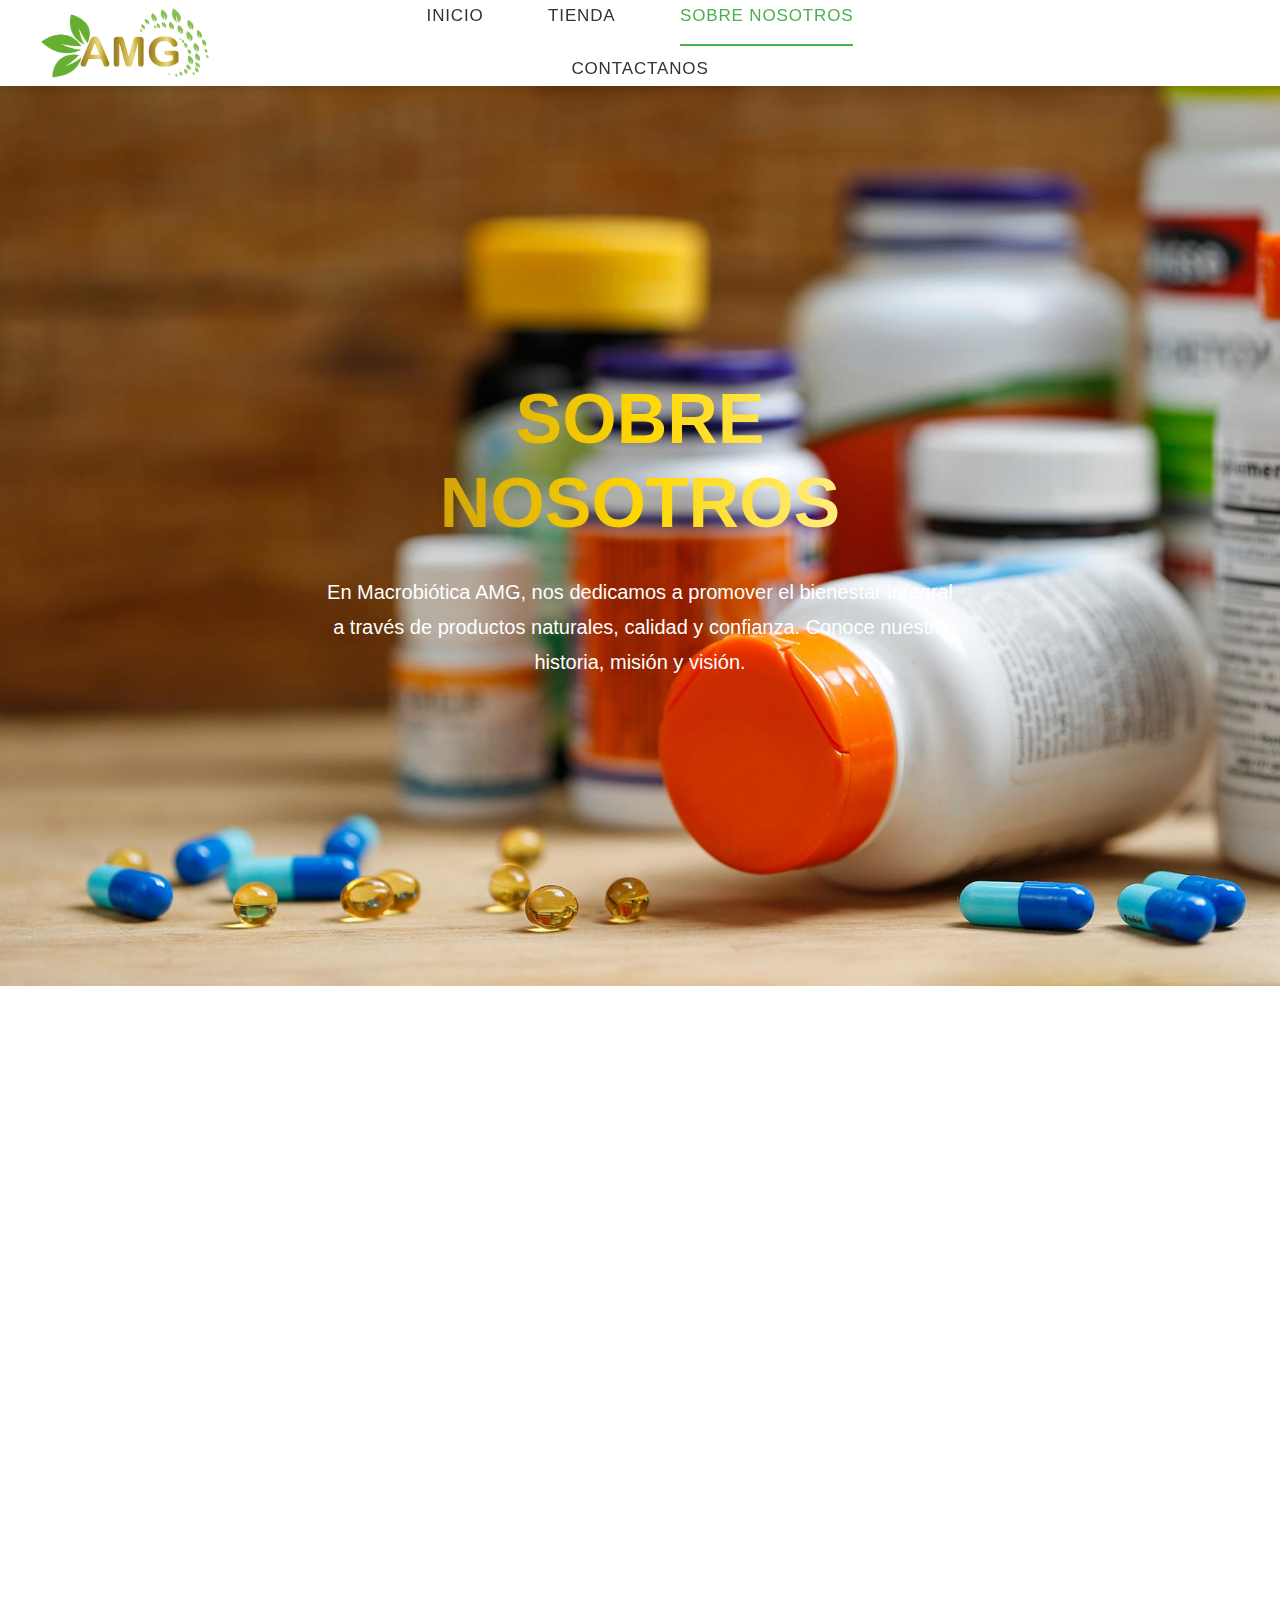
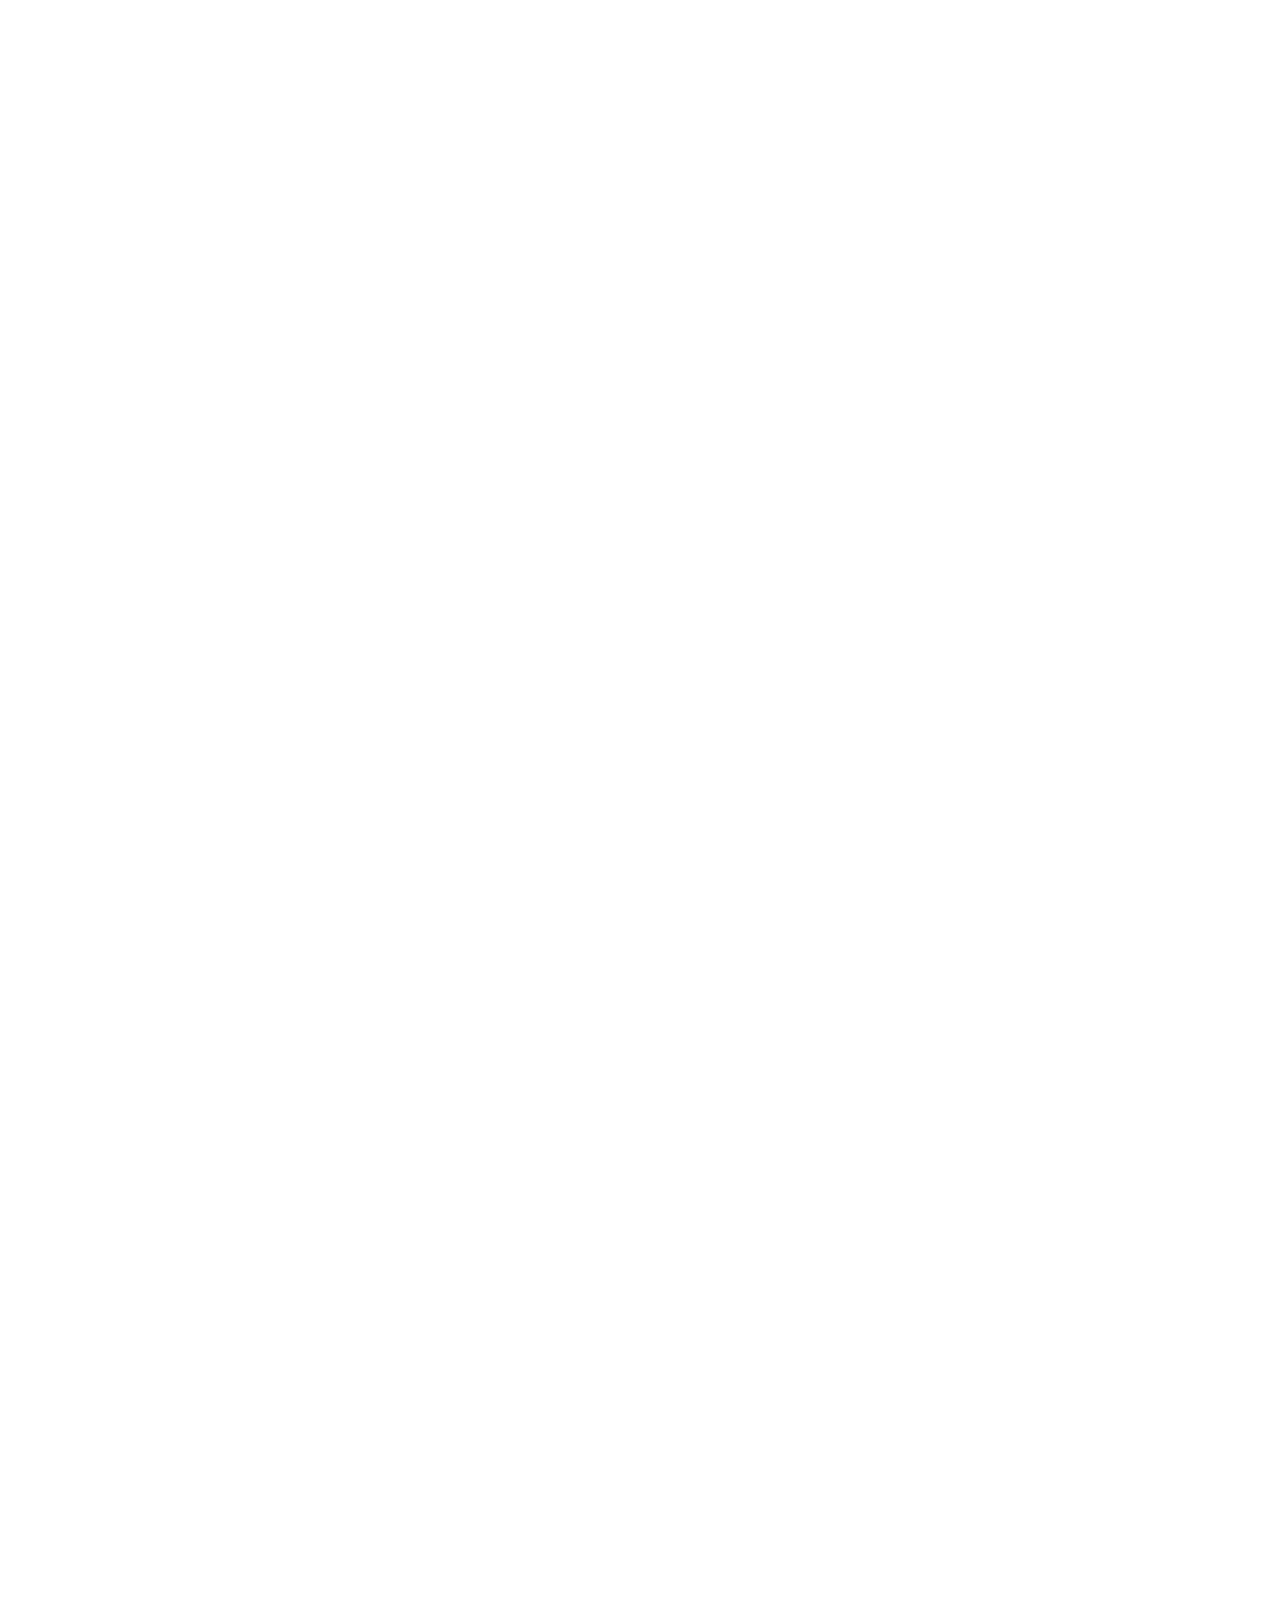
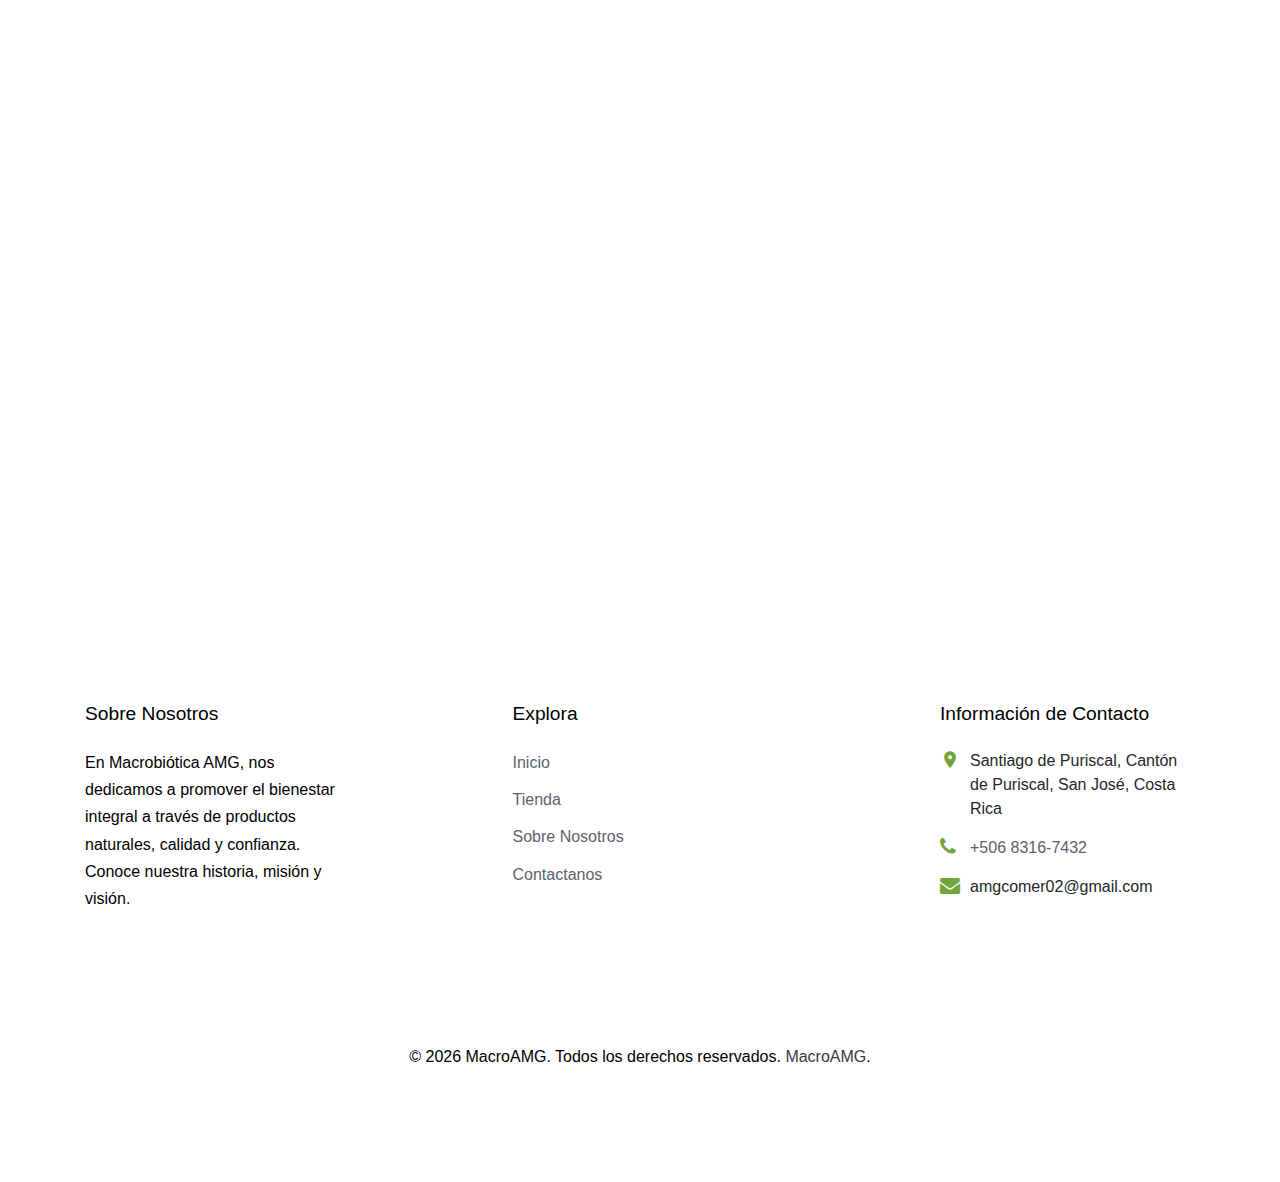
==== commit beb893c8: "refactor ♻️: The About Us section on different pages was updated to reflect the mission, vision and " ====
--- a/about.html
+++ b/about.html
@@ -203,7 +203,6 @@
         </div>
       </div>
     </div>
-
 
     <div class="site-section bg-light custom-border-bottom" data-aos="fade">
       <div class="container">
@@ -253,7 +252,6 @@
       </div>
     </div>
 
-
     <footer class="site-footer">
       <div class="container">
         <div class="row">
@@ -261,8 +259,8 @@
 
             <div class="block-7">
               <h3 class="footer-heading mb-4">Sobre Nosotros</h3>
-              <p>Lorem ipsum dolor sit amet, consectetur adipisicing elit. Eius quae reiciendis distinctio voluptates
-                sed dolorum excepturi iure eaque, aut unde.</p>
+              <p>En Macrobiótica AMG, nos dedicamos a promover el bienestar integral a través de productos naturales,
+                calidad y confianza. Conoce nuestra historia, misión y visión.</p>
             </div>
 
           </div>
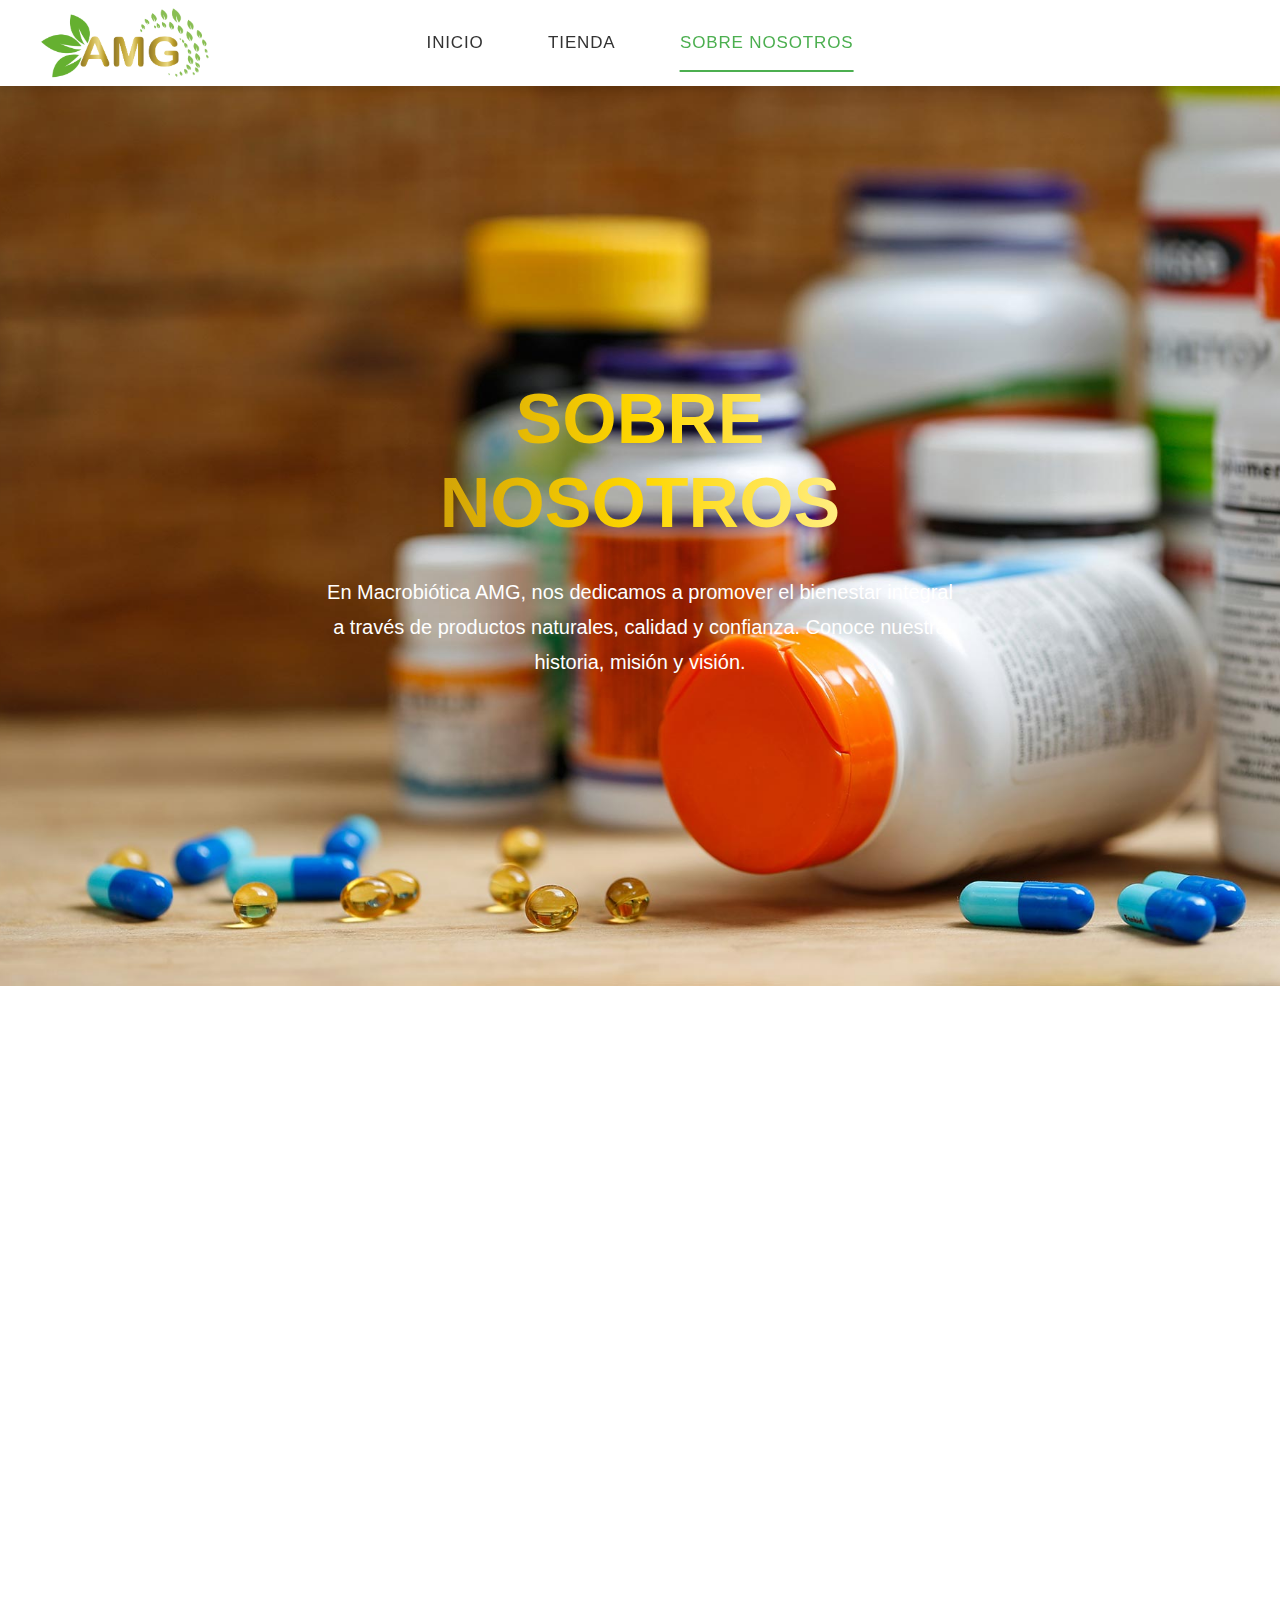
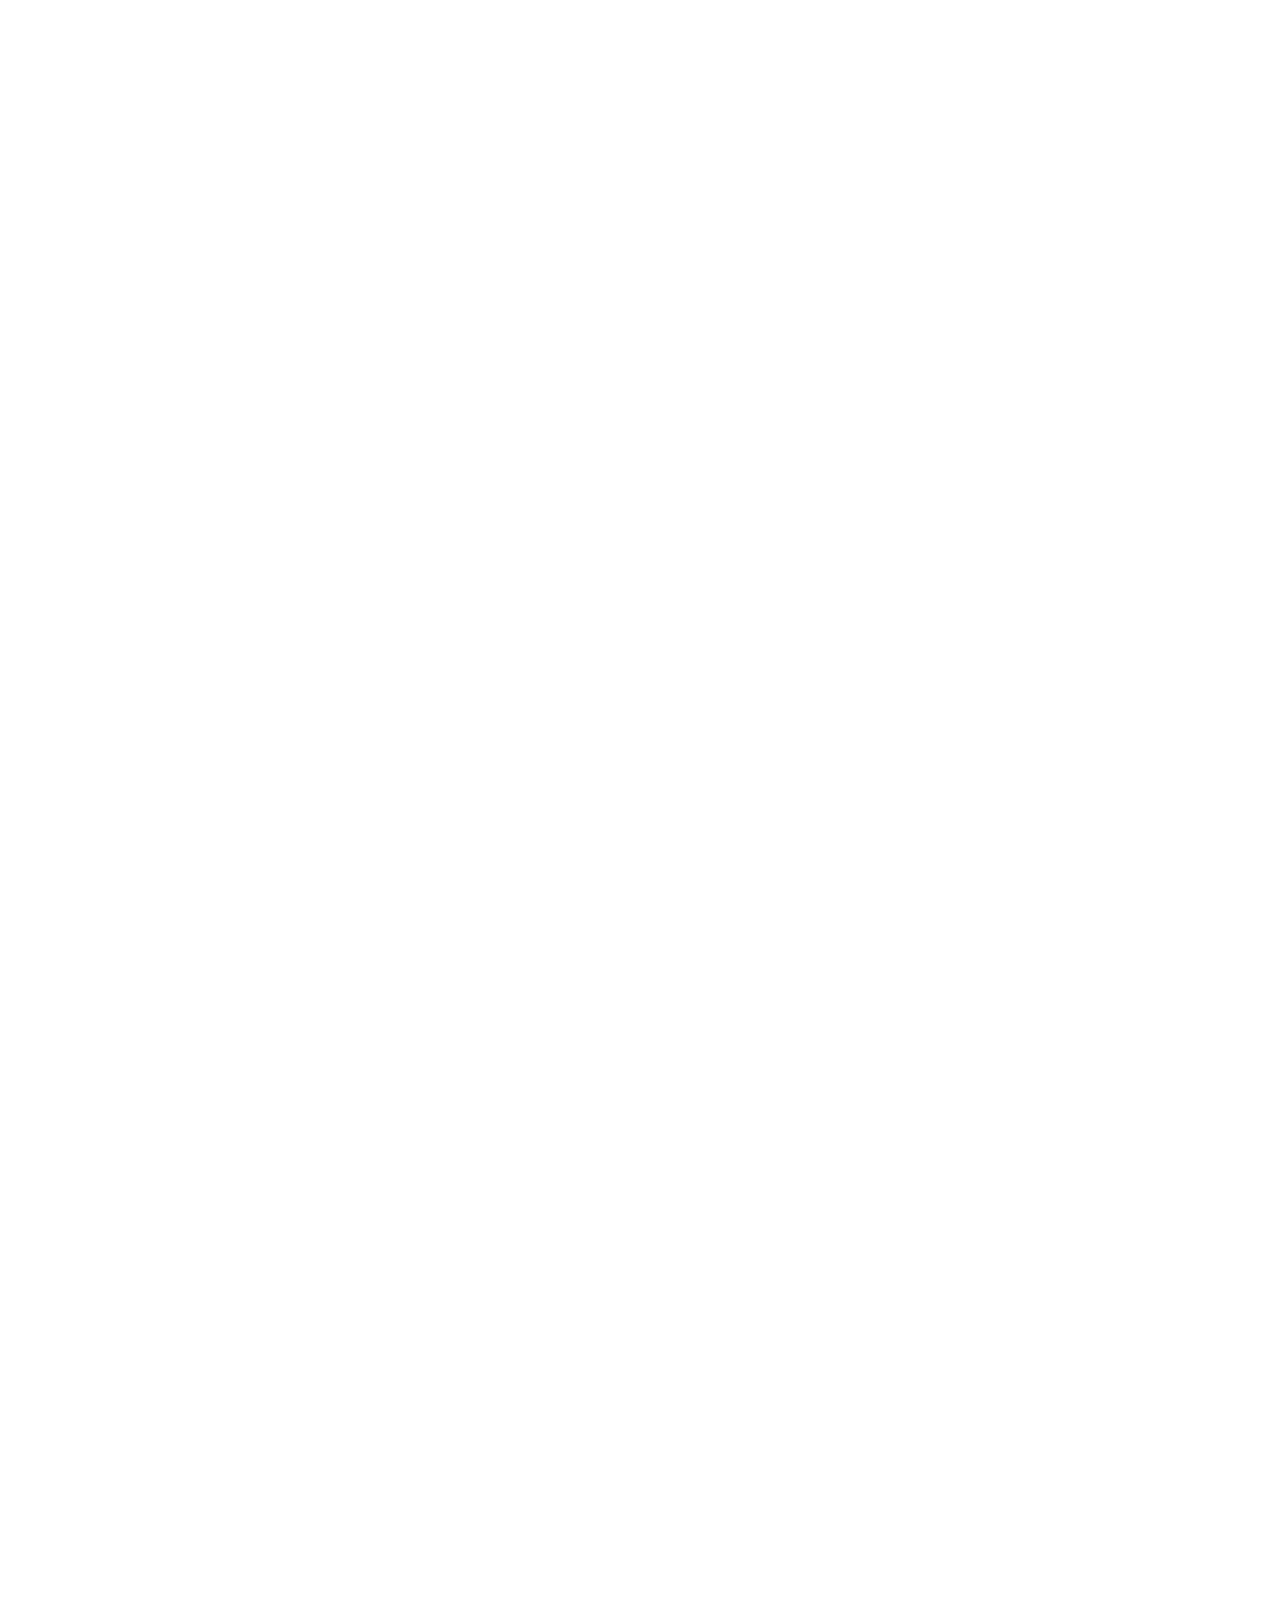
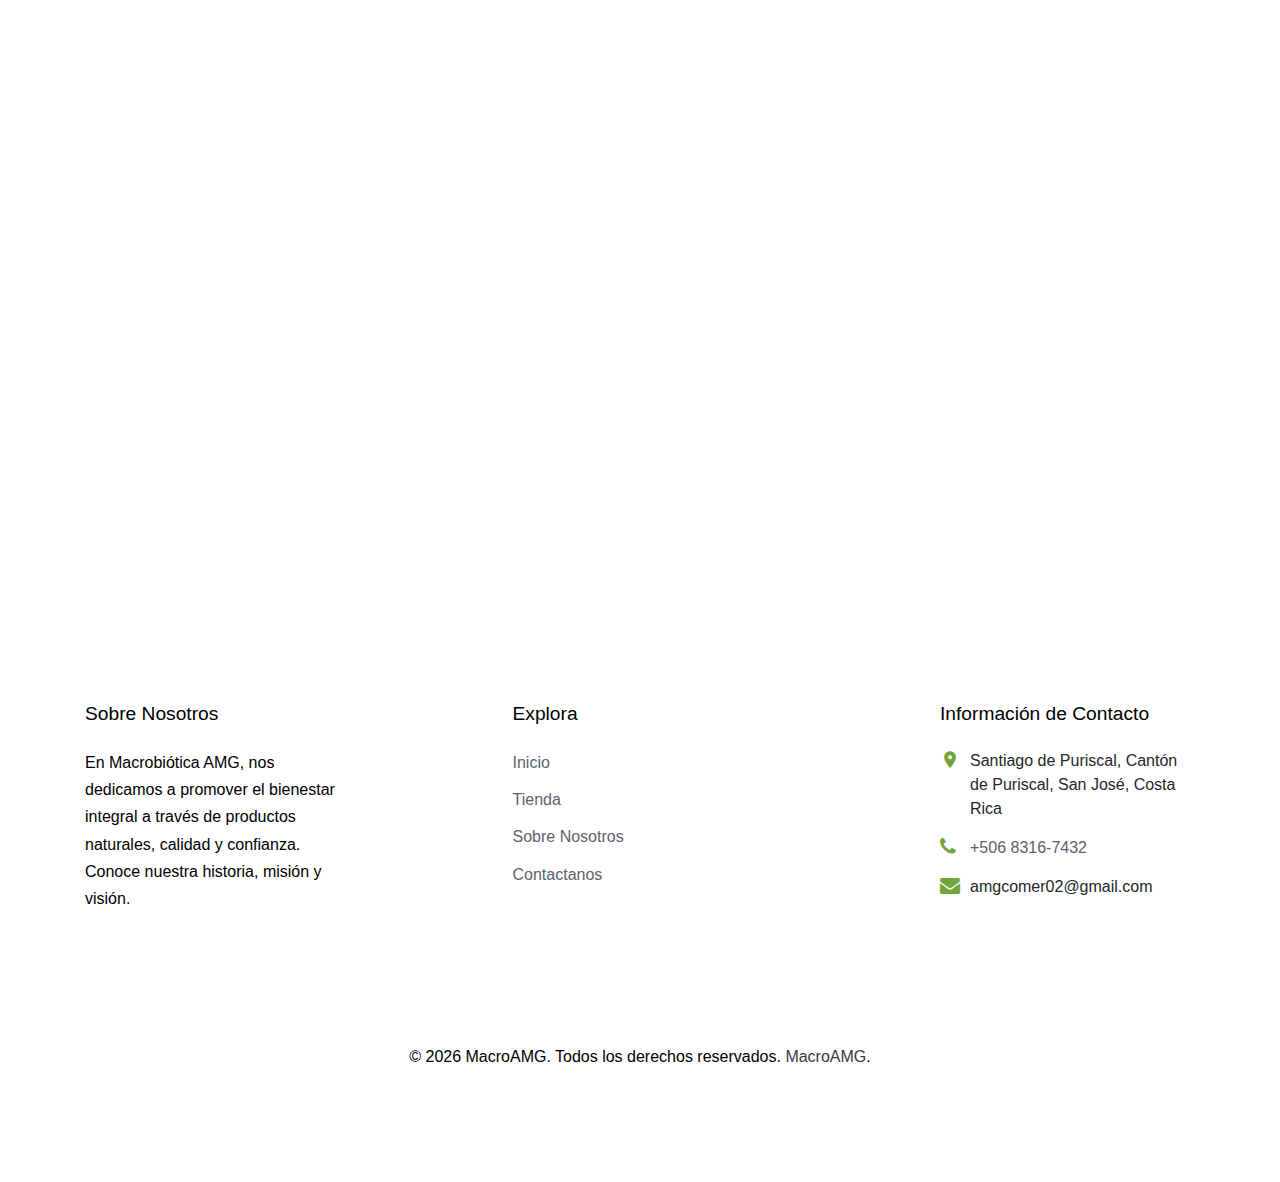
==== commit 60020624: "refactor ♻️: Update internal links in shop.html and remove Contactanos nav links" ====
--- a/about.html
+++ b/about.html
@@ -51,7 +51,6 @@
               <li><a href="index.html">Inicio</a></li>
               <li><a href="shop.html">Tienda</a></li>
               <li class="active"><a href="about.html">Sobre Nosotros</a></li>
-              <li><a href="#">Contactanos</a></li>
             </ul>
           </nav>
         </div>
